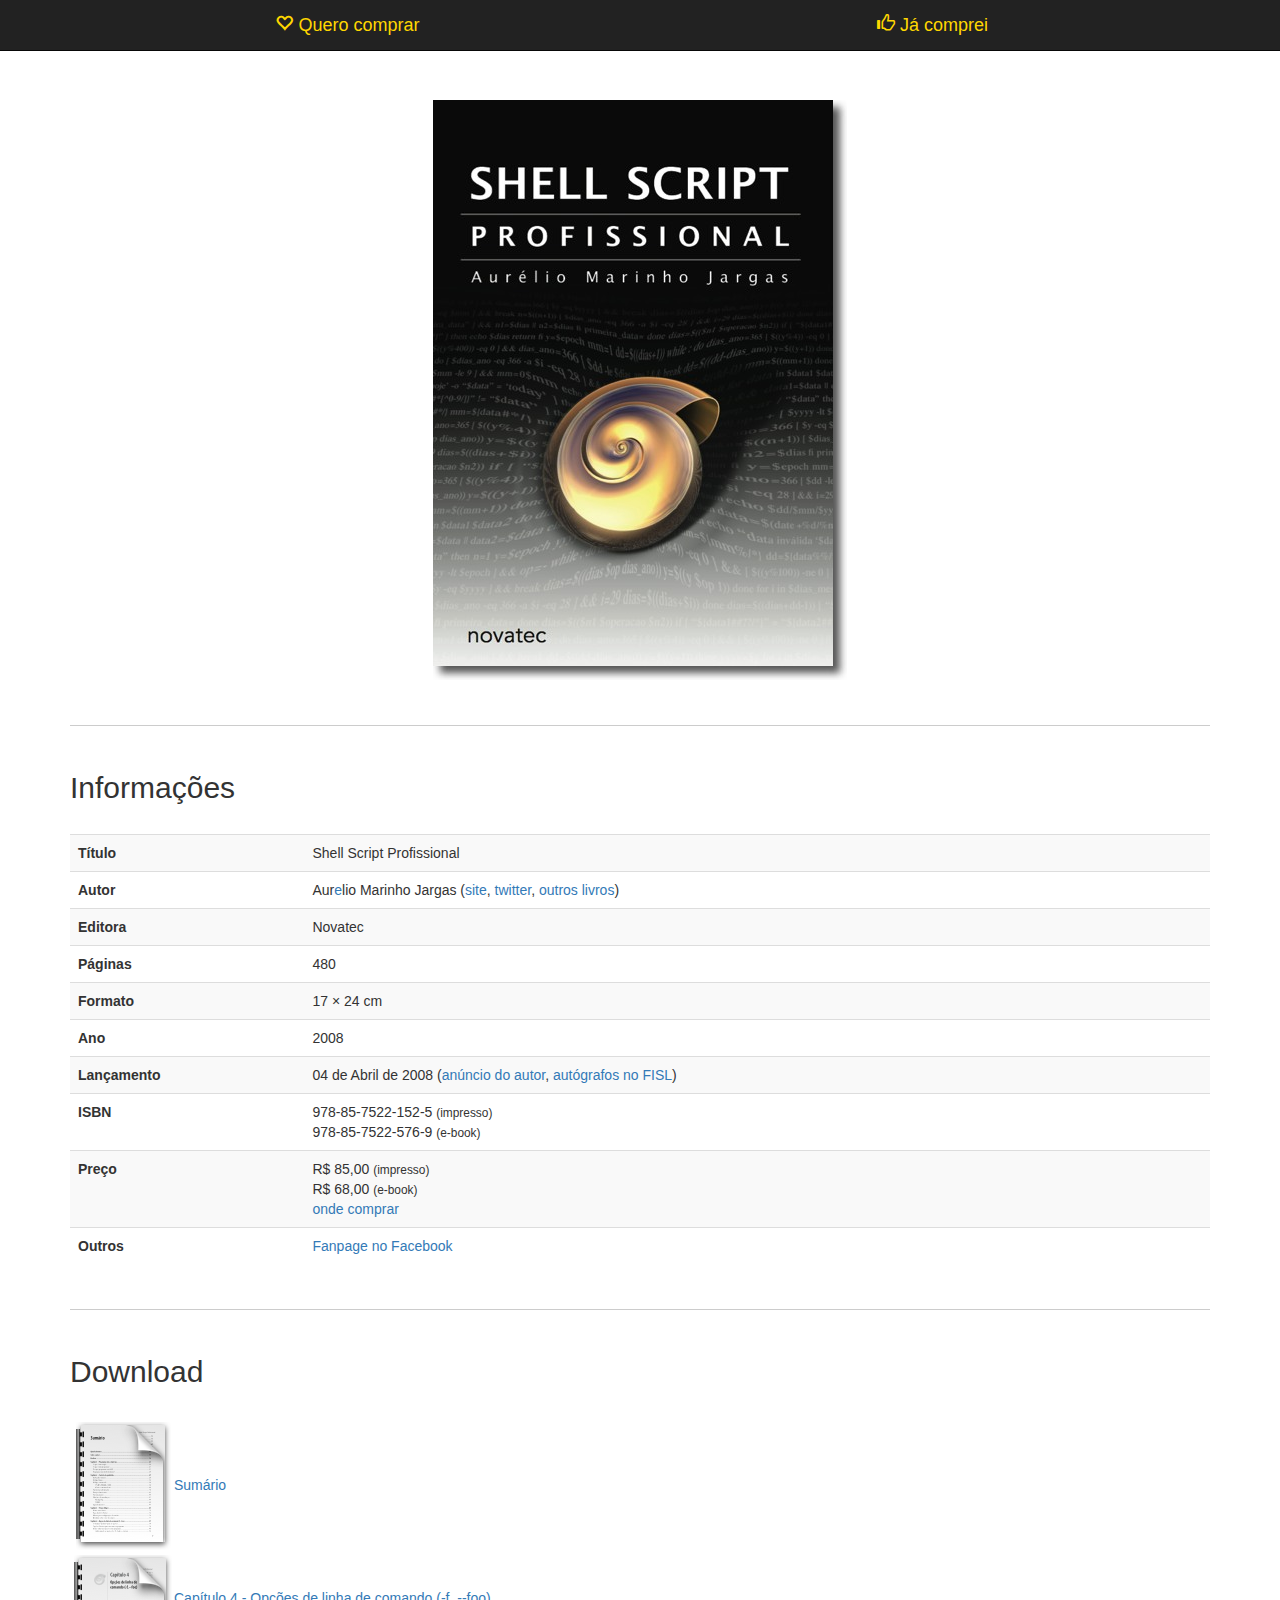
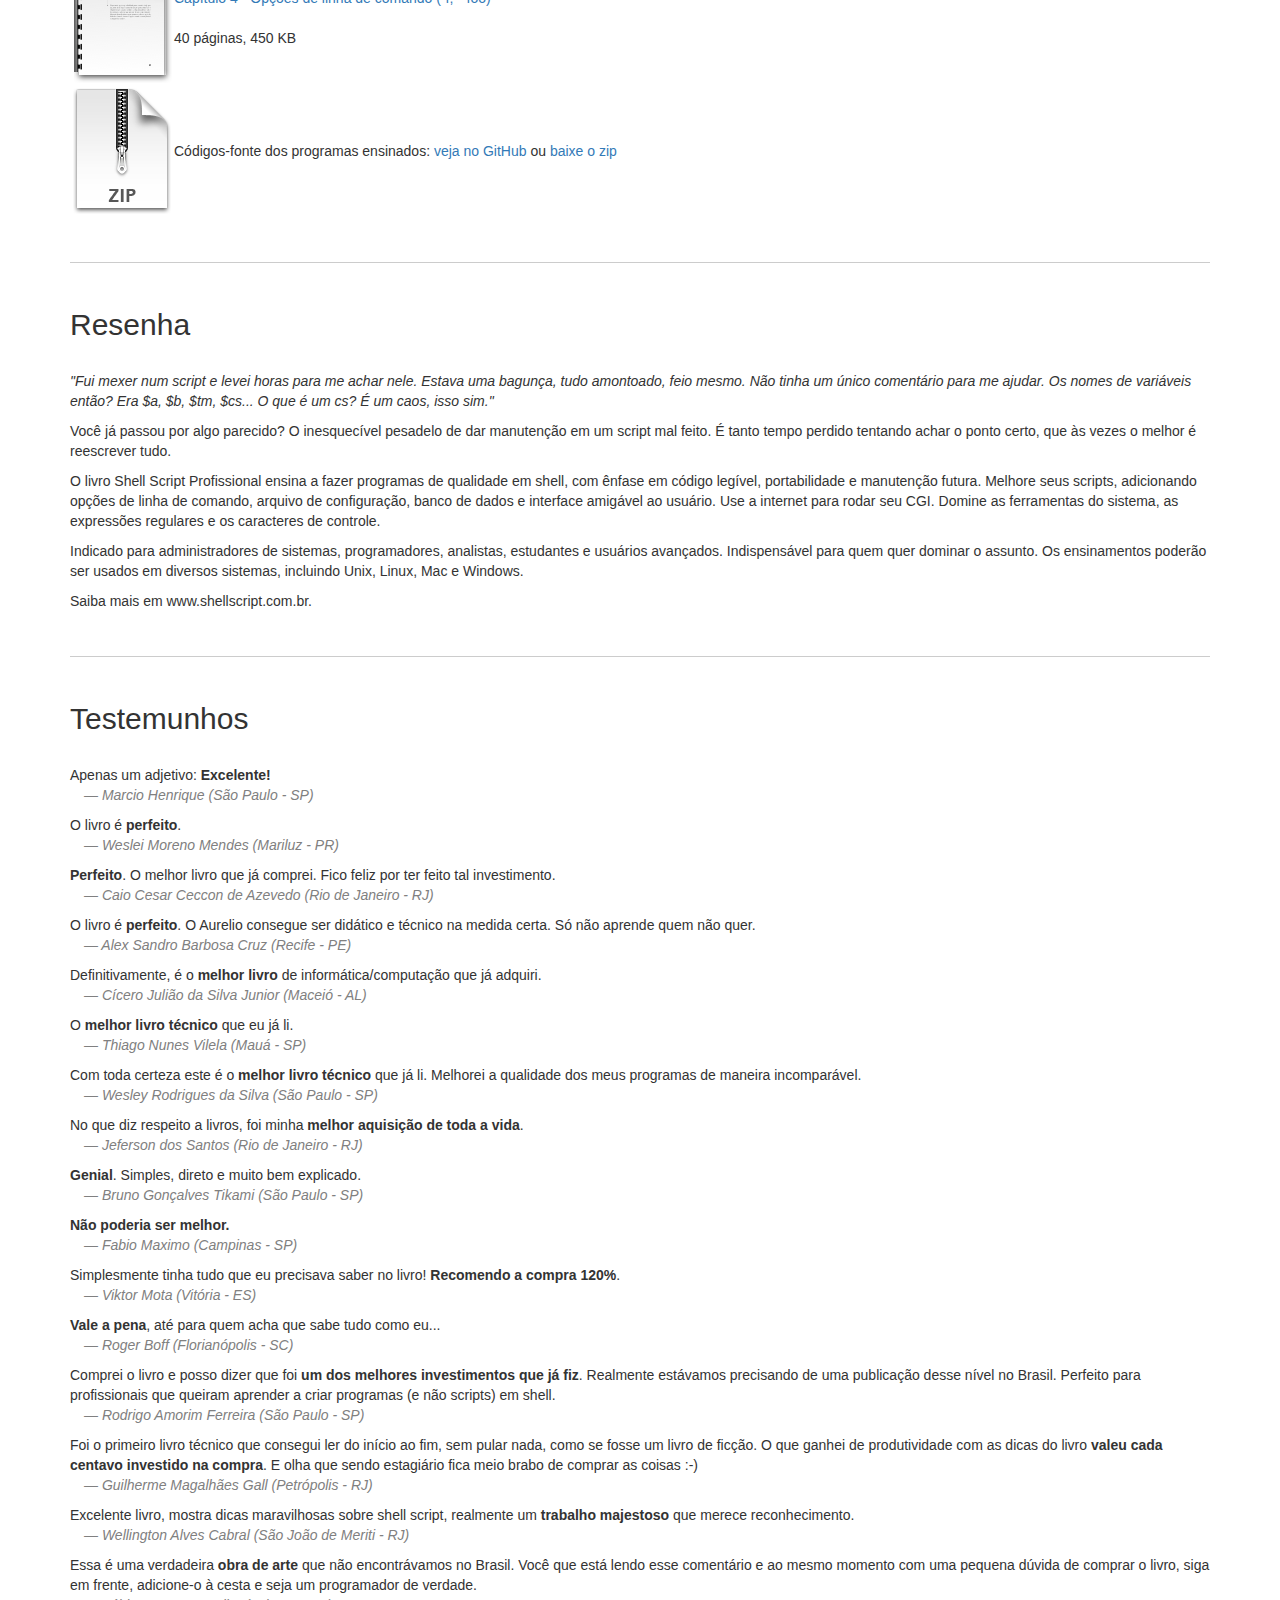
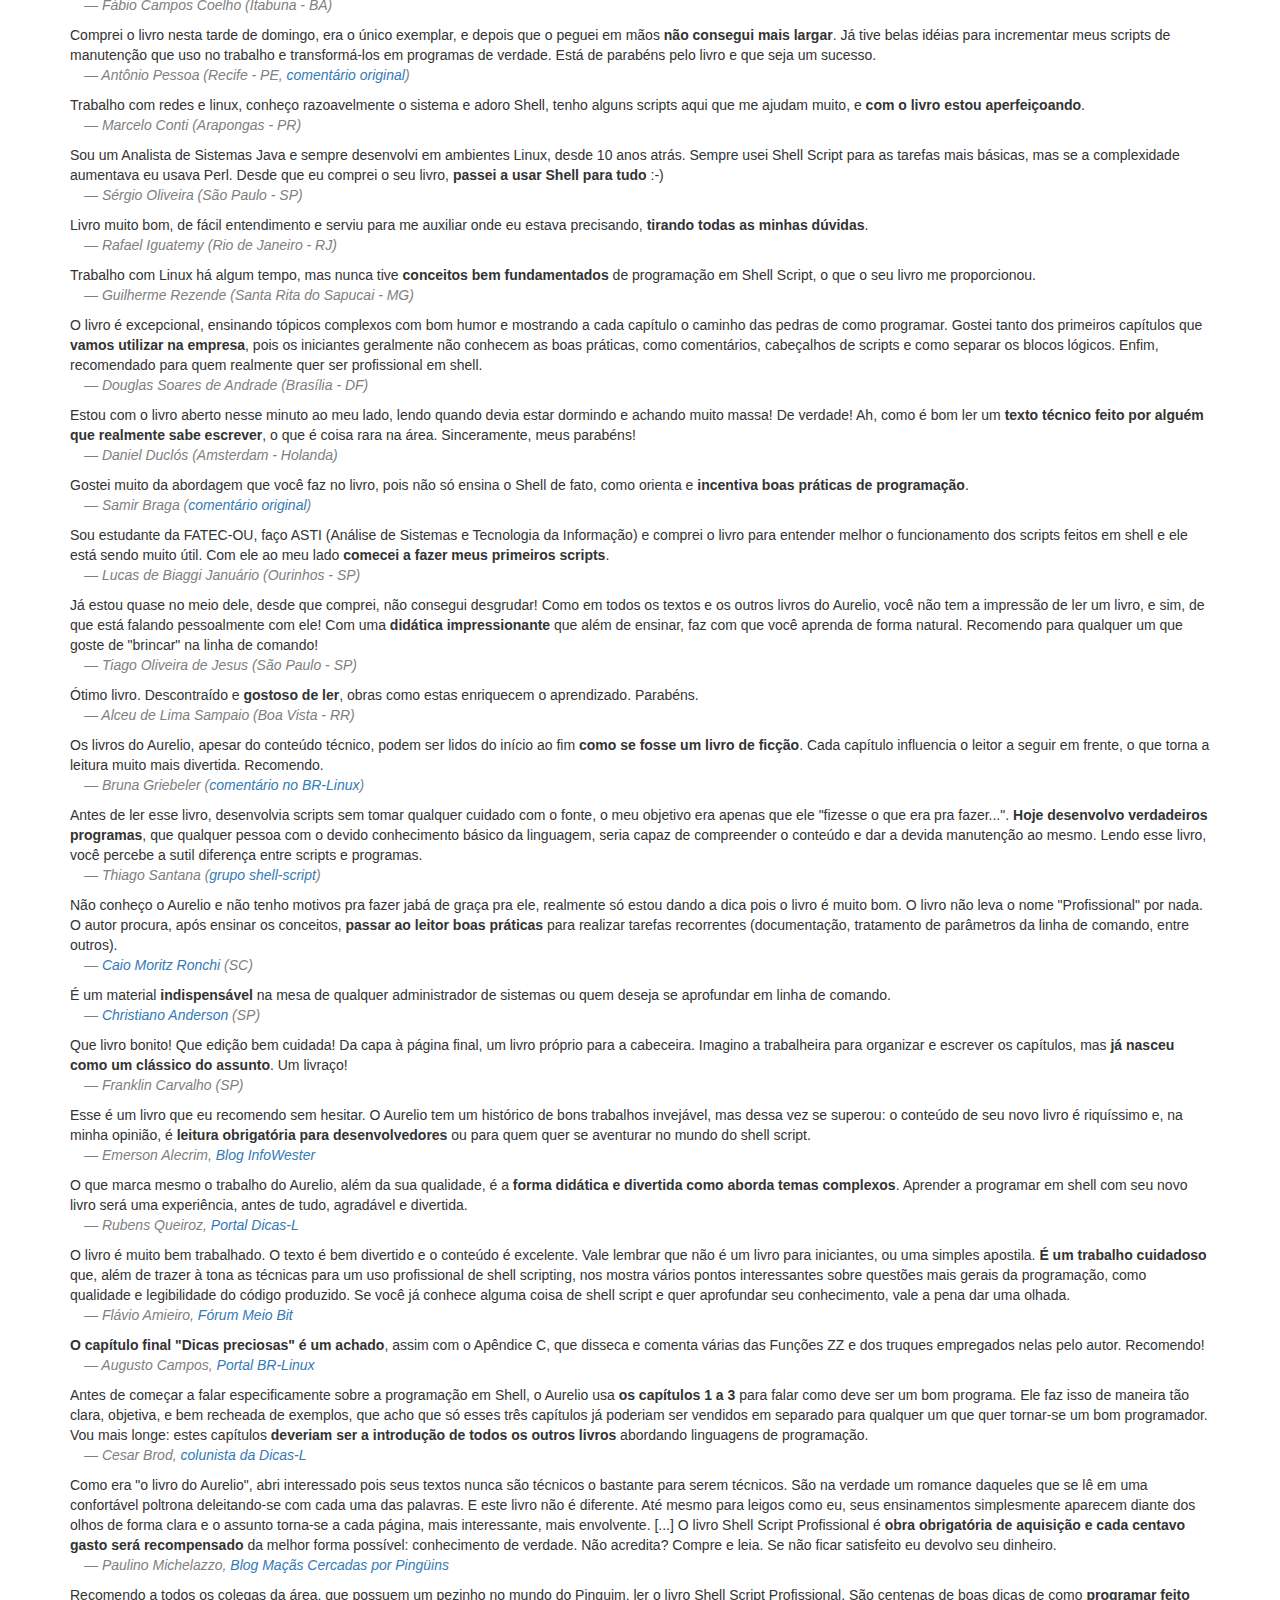
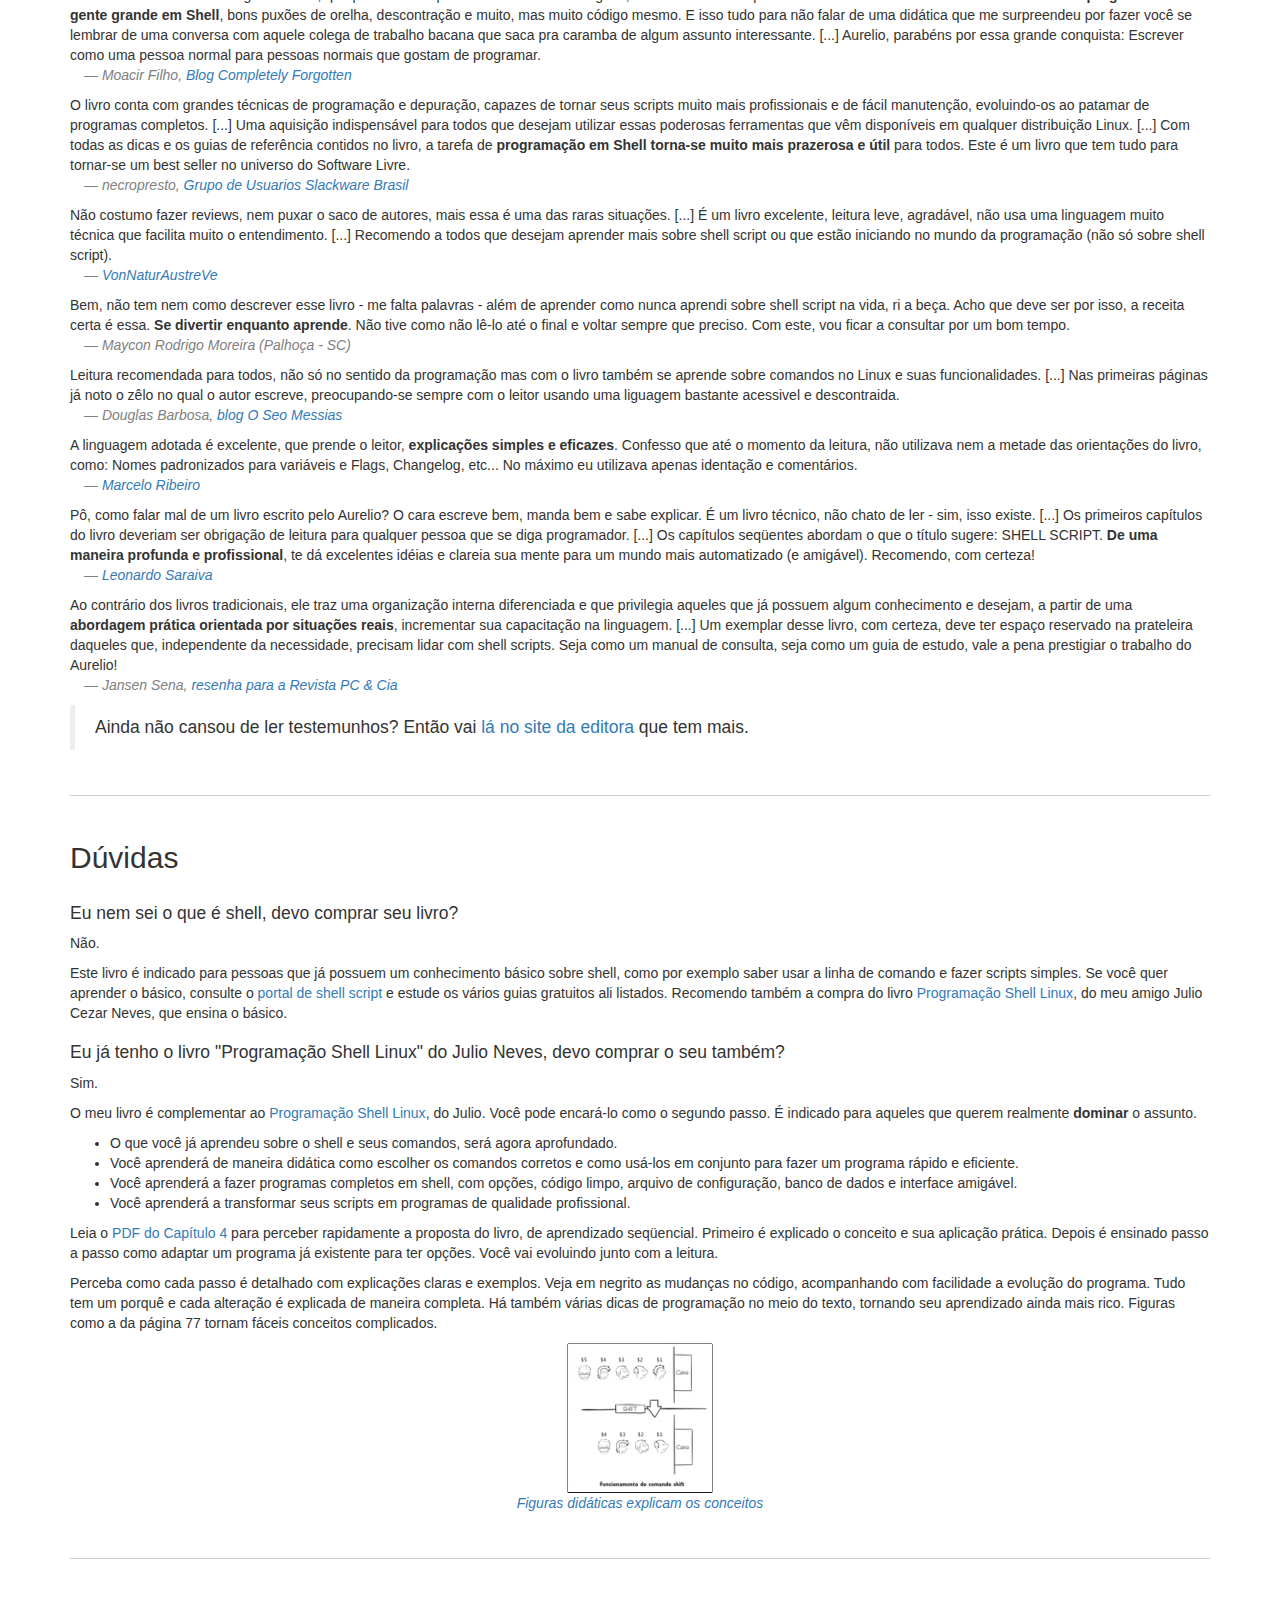
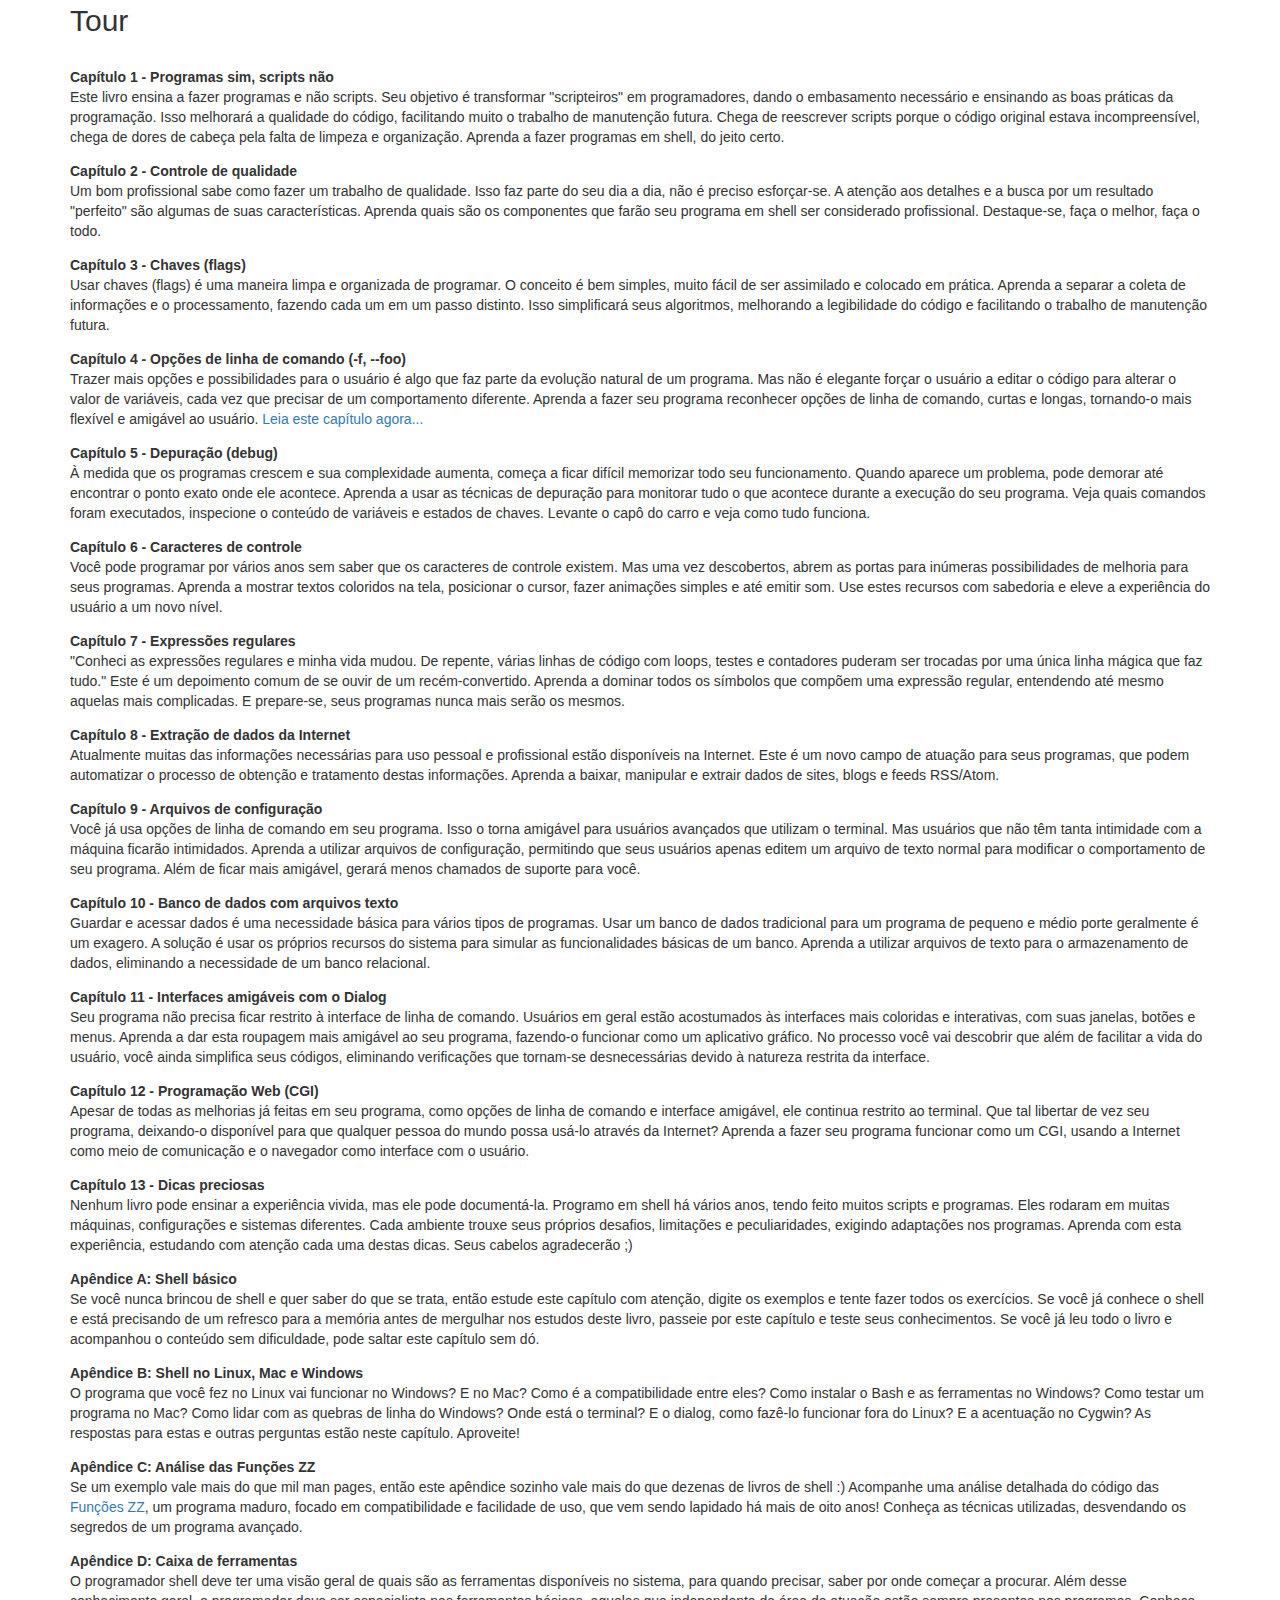
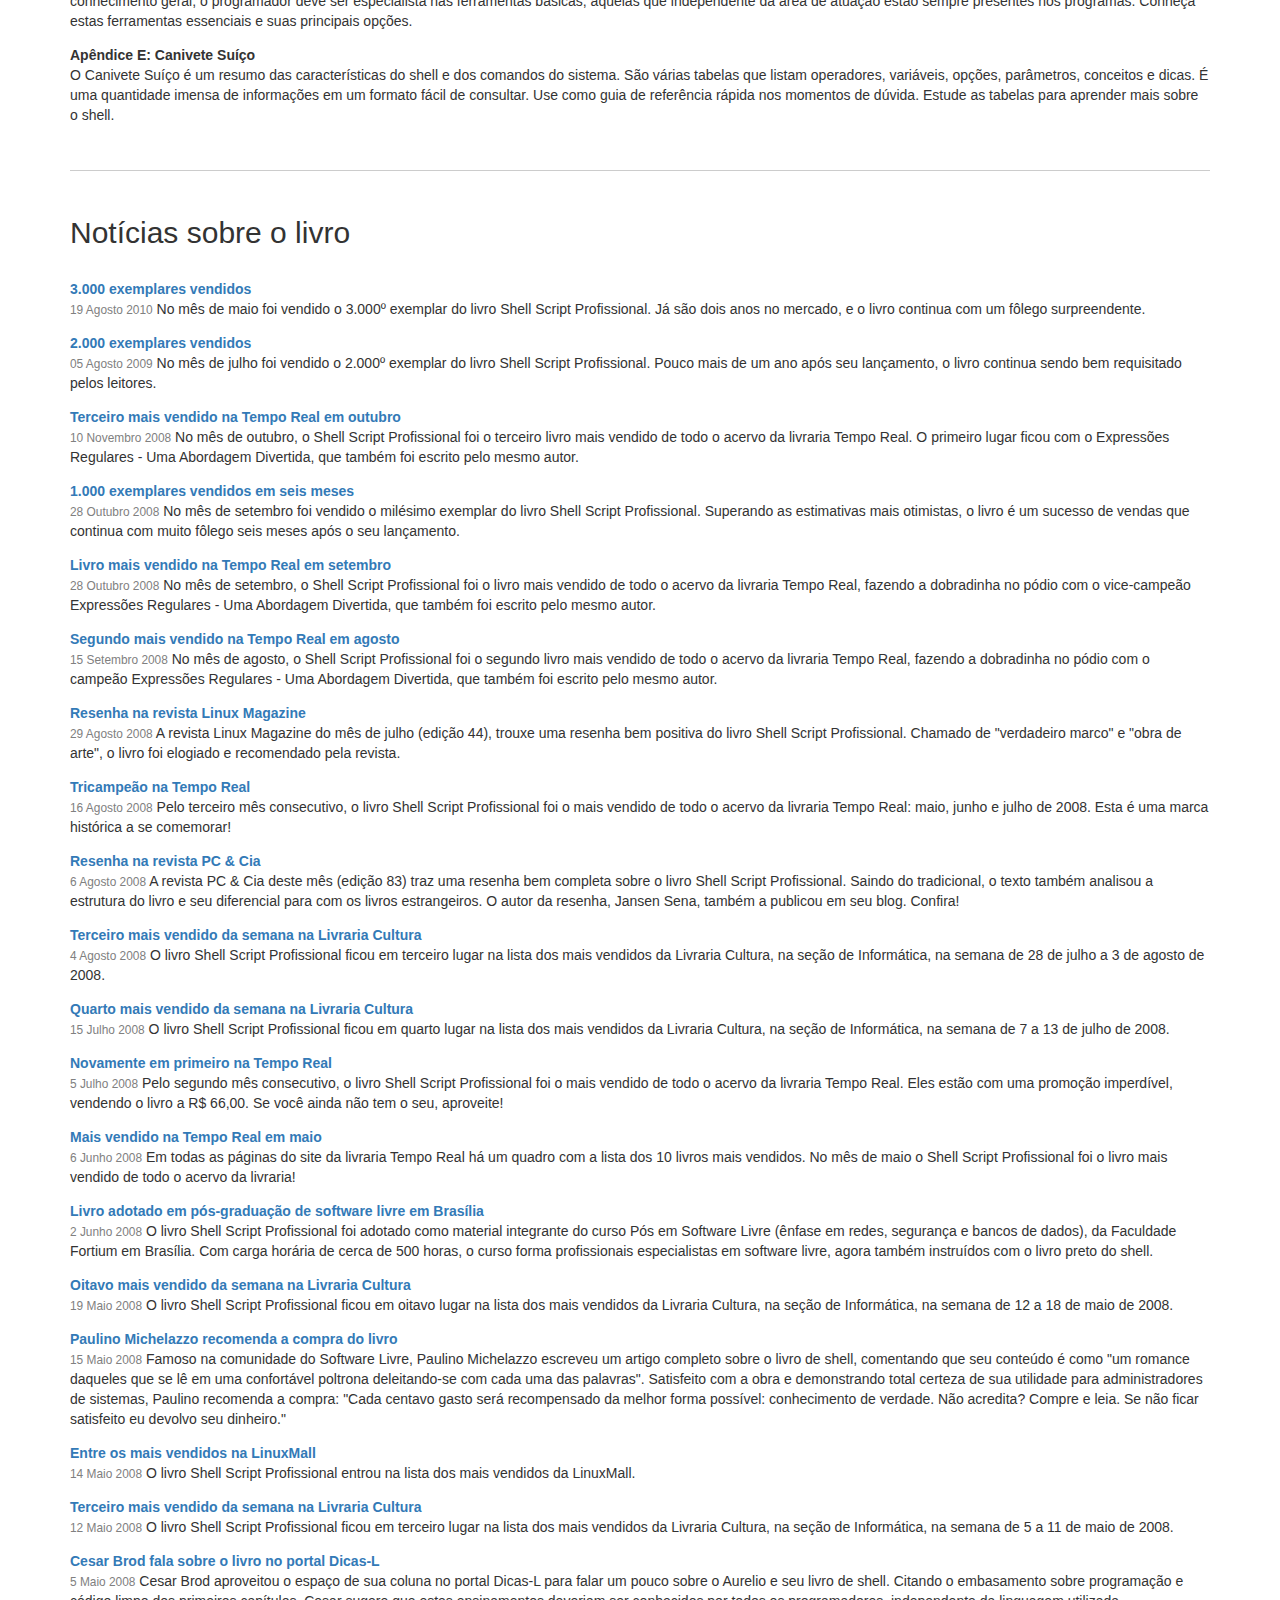
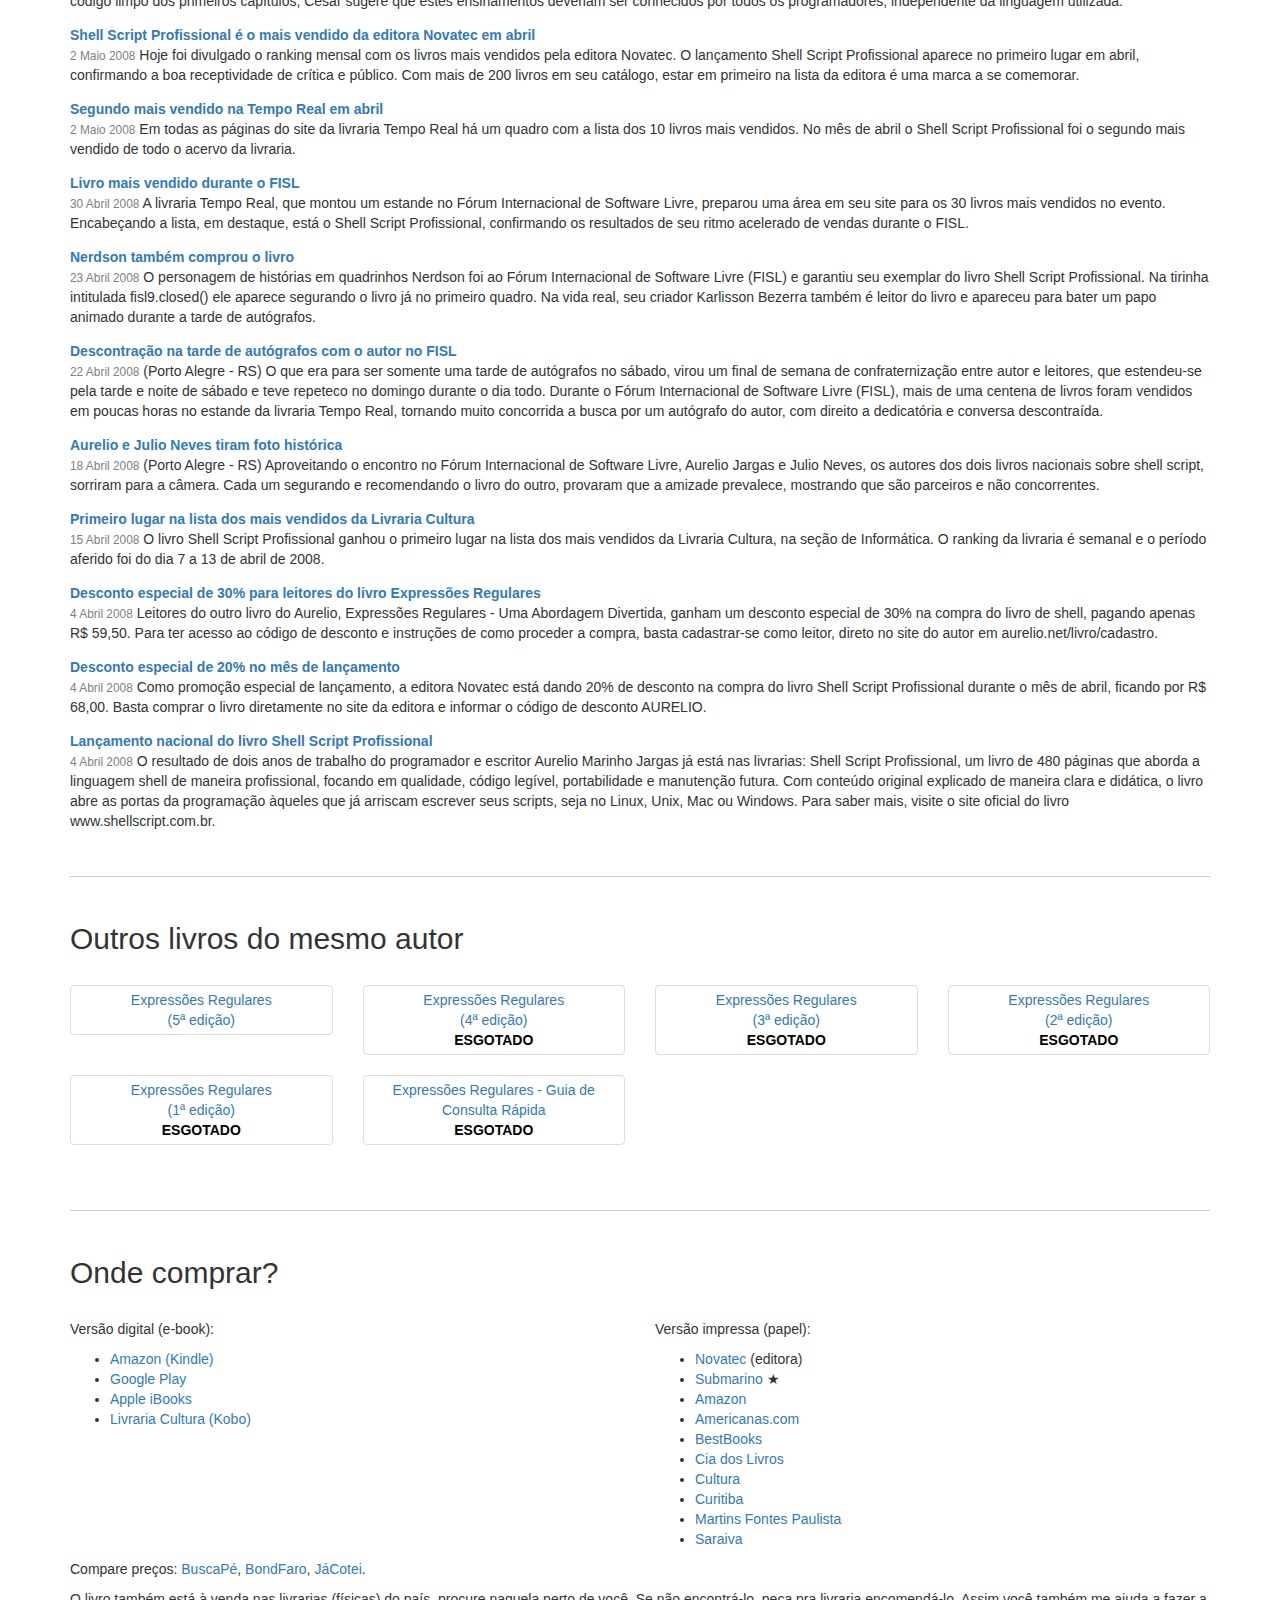
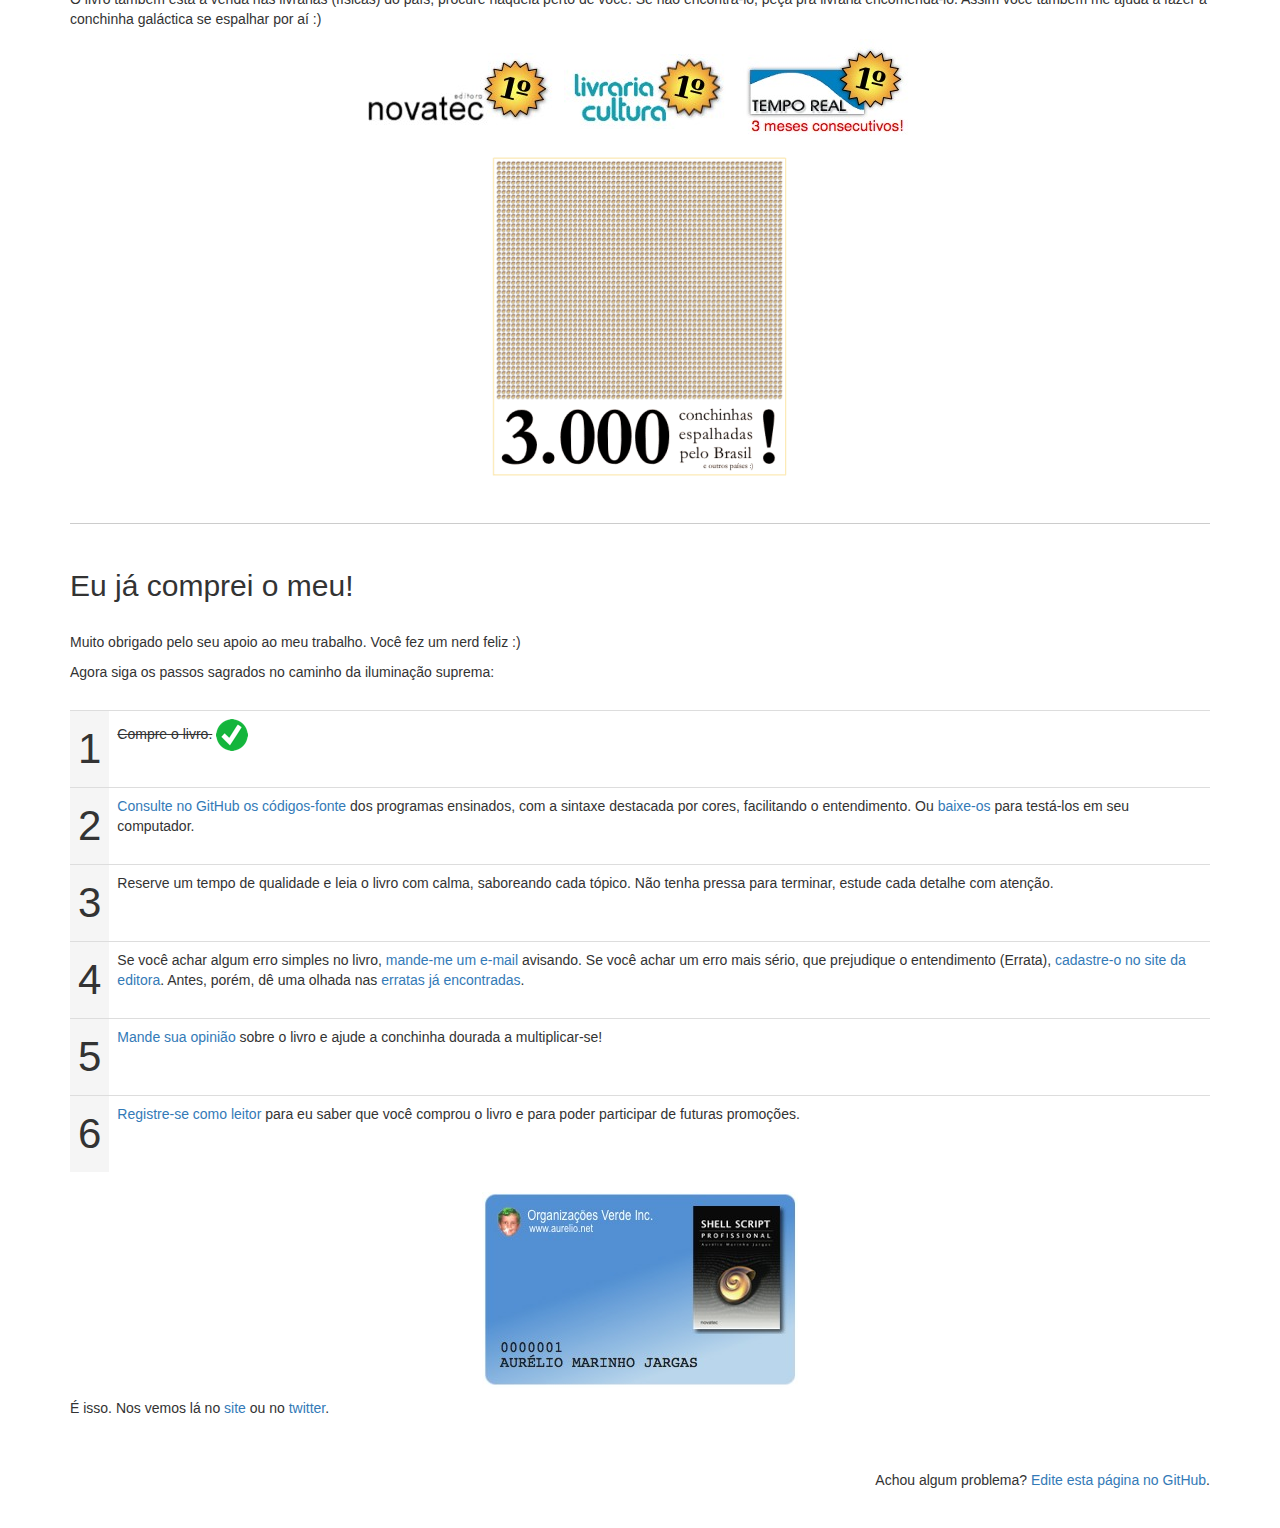
==== index.html @ d2c996d8 "Update links to Novatec PDFs" ====
<!DOCTYPE html>
<html lang="en">

<head>
    <meta charset="utf-8">
    <meta http-equiv="X-UA-Compatible" content="IE=edge">
    <meta name="viewport" content="width=device-width, initial-scale=1">

    <title>Livro Shell Script Profissional, de Aurelio Marinho Jargas (site oficial)</title>

    <!-- Bootstrap -->
    <link rel="stylesheet" href="https://maxcdn.bootstrapcdn.com/bootstrap/3.3.7/css/bootstrap.min.css" integrity="sha384-BVYiiSIFeK1dGmJRAkycuHAHRg32OmUcww7on3RYdg4Va+PmSTsz/K68vbdEjh4u" crossorigin="anonymous">
    <link rel="stylesheet" href="https://maxcdn.bootstrapcdn.com/bootstrap/3.3.7/css/bootstrap-theme.min.css" integrity="sha384-rHyoN1iRsVXV4nD0JutlnGaslCJuC7uwjduW9SVrLvRYooPp2bWYgmgJQIXwl/Sp" crossorigin="anonymous">
    <!-- HTML5 shim and Respond.js for IE8 support of HTML5 elements and media queries -->
    <!--[if lt IE 9]>
        <script src="https://oss.maxcdn.com/html5shiv/3.7.3/html5shiv.min.js"></script>
        <script src="https://oss.maxcdn.com/respond/1.4.2/respond.min.js"></script>
    <![endif]-->

    <link rel="icon" type="image/png" href="favicon.png">
    <meta name="author" content="Aurelio Jargas www.aurelio.net">
    <link rel="image_src" type="image/png" href="https://aurelio.net/img/icon/128/livroshell.png">

    <meta name="keywords" content="livro, shell, script, profissional, bash, aurelio, verde, marinho, jargas, novatec, linux, unix, mac, cygwin, windows">
    <meta name="description" content="Escrito por Aurelio Marinho Jargas (aurelio.net), o livro Shell Script Profissional ensina a fazer programas de qualidade em shell, com ênfase em código legível, portabilidade e manutenção futura.">

    <style>
        body {
            padding-top: 100px;
        }
        .navbar-fixed-top a {
            line-height: 50px;
            padding: 15px 0;
            font-size: 18px;
            color: gold;
        }
        h2 {
            margin-top: 1.5em;
            padding-top: 1.5em;
            border-top: 1px solid #ccc;
            margin-bottom: 1em;
        }
        h3 {
            font-size: 125%;
        }
        dt {
            margin-top: 1em;
        }
        table {
            margin-top: 2em;
            margin-bottom: 2em;
        }
        .huge {
            font-size: 300%;
        }
        .testimonial-author {
            padding-left: 1em;
            color: gray;
        }
        .news small {
            color: gray;
        }
        .books-grid {
            margin-top: 2em;
        }
        .thumbnail {
            text-align: center;
        }
        .thumbnail b {
            color: black;
        }
        footer {
            margin: 3em 0 2em 0;
        }
    </style>

    <!-- Google Analytics -->
    <script>
      (function(i,s,o,g,r,a,m){i['GoogleAnalyticsObject']=r;i[r]=i[r]||function(){
      (i[r].q=i[r].q||[]).push(arguments)},i[r].l=1*new Date();a=s.createElement(o),
      m=s.getElementsByTagName(o)[0];a.async=1;a.src=g;m.parentNode.insertBefore(a,m)
      })(window,document,'script','https://www.google-analytics.com/analytics.js','ga');
      ga('create', 'UA-280222-7', 'auto');
      ga('send', 'pageview');
    </script>
</head>

<body>

    <nav class="navbar navbar-inverse navbar-fixed-top">
        <div class="container">
            <div class="row">
                <div class="col-xs-6 text-center">
                    <a href="#comprar">
                        <span class="glyphicon glyphicon-heart-empty" aria-hidden="true"></span> Quero comprar
                    </a>
                </div>
                <div class="col-xs-6 text-center">
                    <a href="#comprei">
                        <span class="glyphicon glyphicon-thumbs-up" aria-hidden="true"></span> Já comprei
                    </a>
                </div>
            </div>
        </div>
    </nav>

    <div class="container">

        <h1 class="hide">
            Shell Script Profissional, por
            <a href="https://aurelio.net">Aurelio Marinho Jargas</a>
        </h1>

        <img class="img-responsive center-block" src="img/capa.jpg" alt="">

        <h2 id="info">Informações</h2>

        <table class="table table-striped">
            <tr>
                <td><b>Título</b></td>
                <td>Shell Script Profissional</td>
            </tr>
            <tr>
                <td><b>Autor</b></td>
                <td>
                    Aur<a href="https://aurelio.net/blog/2011/05/26/aos-33-descobri-que-meu-nome-nao-tem-acento/">e</a>lio Marinho Jargas (<a href="https://aurelio.net">site</a>,
                    <a href="https://twitter.com/oreio">twitter</a>,
                    <a href="https://aurelio.net/livro/">outros livros</a>)
                </td>
            </tr>
            <tr>
                <td><b>Editora</b></td>
                <td>Novatec</td>
            </tr>
            <tr>
                <td><b>Páginas</b></td>
                <td>480</td>
            </tr>
            <tr>
                <td><b>Formato</b></td>
                <td>17 × 24 cm</td>
            </tr>
            <tr>
                <td><b>Ano</b></td>
                <td>2008</td>
            </tr>
            <tr>
                <td><b>Lançamento</b></td>
                <td>
                    04 de Abril de 2008 (<a href="https://aurelio.net/blog/2008/04/04/parto-prematuro">anúncio do autor</a>,
                    <a href="https://aurelio.net/blog/2008/04/22/a-mog-foi-no-fisl/">autógrafos no FISL</a>)
                </td>
            </tr>
            <tr>
                <td><b>ISBN</b></td>
                <td>
                    978-85-7522-152-5 <small>(impresso)</small><br>
                    978-85-7522-576-9 <small>(e-book)</small>
                </td>
            </tr>
            <tr>
                <td><b>Preço</b></td>
                <td>
                    R$ 85,00 <small>(impresso)</small><br>
                    R$ 68,00 <small>(e-book)</small><br>
                    <a href="#comprar">onde comprar</a>
                </td>
            </tr>
            <tr>
                <td><b>Outros</b></td>
                <td>
                    <a href="https://www.facebook.com/ShellScriptProfissional">Fanpage no Facebook</a>
                </td>
            </tr>
            <!--
                Peso: 765 gramas (650 tava antes)
                Comprimento, Largura, altura: 24, 17, 2.5
                Encadernação/Acabamento: brochura
                Edição: 1a
                Idioma: Português
                ISBN-13: 9788575221525
                Formato: Médio
            -->
        </table>

        <h2 id="download">Download</h2>

        <table>
            <tr>
                <td>
                    <a href="https://s3.novatec.com.br/sumarios/sumario-9788575221525.pdf">
                        <img src="img/amostra-sumario.png" alt="">
                    </a>
                </td>
                <td>
                    <a href="https://s3.novatec.com.br/sumarios/sumario-9788575221525.pdf">Sumário</a>
                </td>
            </tr>
            <tr>
                <td>
                    <a href="https://s3.novatec.com.br/capitulos/capitulo-9788575221525.pdf">
                        <img src="img/amostra-cap4.png" alt="">
                    </a>
                </td>
                <td>
                    <a href="https://s3.novatec.com.br/capitulos/capitulo-9788575221525.pdf">Capítulo 4 - Opções de linha de comando (-f, --foo)</a>
                    <br>
                    <br>40 páginas, 450 KB
                </td>
            </tr>
            <tr>
                <td>
                    <img src="img/pacotao.png" alt="">
                </td>
                <td>
                    Códigos-fonte dos programas ensinados:
                    <a href="https://github.com/aureliojargas/livro-shell">veja no GitHub</a> ou
                    <a href="https://github.com/aureliojargas/livro-shell/archive/master.zip">baixe o zip</a>
                </td>
            </tr>
        </table>

        <h2 id="resenha">Resenha</h2>

        <p>
            <i>"Fui mexer num script e levei horas para me achar nele. Estava uma bagunça, tudo amontoado, feio mesmo. Não tinha um único comentário para me ajudar. Os nomes de variáveis então? Era $a, $b, $tm, $cs... O que é um cs? É um caos, isso sim."</i>
        </p>
        <p>
            Você já passou por algo parecido? O inesquecível pesadelo de dar manutenção em um script mal feito. É tanto tempo perdido tentando achar o ponto certo, que às vezes o melhor é reescrever tudo.
        </p>
        <p>
            O livro Shell Script Profissional ensina a fazer programas de qualidade em shell, com ênfase em código legível, portabilidade e manutenção futura. Melhore seus scripts, adicionando opções de linha de comando, arquivo de configuração, banco de dados e interface amigável ao usuário. Use a internet para rodar seu CGI. Domine as ferramentas do sistema, as expressões regulares e os caracteres de controle.
        </p>
        <p>
            Indicado para administradores de sistemas, programadores, analistas, estudantes e usuários avançados. Indispensável para quem quer dominar o assunto. Os ensinamentos poderão ser usados em diversos sistemas, incluindo Unix, Linux, Mac e Windows.
        </p>
        <p>
            Saiba mais em www.shellscript.com.br.
        </p>

        <h2 id="testemunhos">Testemunhos</h2>

        <p>
            Apenas um adjetivo:
            <b>Excelente!</b>
            <br><i class="testimonial-author">— Marcio Henrique (São Paulo - SP)</i>
        </p>
        <p>
            O livro é
            <b>perfeito</b>.
            <br><i class="testimonial-author">— Weslei Moreno Mendes (Mariluz - PR)</i>
        </p>
        <p>
            <b>Perfeito</b>. O melhor livro que já comprei. Fico feliz por ter feito tal investimento.
            <br><i class="testimonial-author">— Caio Cesar Ceccon de Azevedo (Rio de Janeiro - RJ)</i>

            <!-- Original: Perfeito. O melhor livro que já comprei. Fico feliz por ter feito tal investimento. -->
        </p>
        <p>
            O livro é
            <b>perfeito</b>. O Aurelio consegue ser didático e técnico na medida certa. Só não aprende quem não quer.
            <br><i class="testimonial-author">— Alex Sandro Barbosa Cruz (Recife - PE)</i>

            <!-- Original: O livro é perfeito. O Aurelio consegue ser didático e técnico na medida certa. Com o Shell Script profissional, só não aprende quem não quer. -->
        </p>
        <p>
            Definitivamente, é o
            <b>melhor livro</b> de informática/computação que já adquiri.
            <br><i class="testimonial-author">— Cícero Julião da Silva Junior (Maceió - AL)</i>

            <!-- Original: Definitivamente, é o melhor livre de informática/computação que já adquiri. Parabéns!!!! -->
        </p>
        <p>
            O
            <b>melhor livro técnico</b> que eu já li.
            <br><i class="testimonial-author">— Thiago Nunes Vilela (Mauá - SP)</i>

            <!-- Original: O melhor livro técnico que eu já li. Indispensável na sua prateleira, ou melhor, na sua cabeceira, na sua mesa, na sua mochila. -->
        </p>
        <p>
            Com toda certeza este é o
            <b>melhor livro técnico</b> que já li. Melhorei a qualidade dos meus programas de maneira incomparável.
            <br><i class="testimonial-author">— Wesley Rodrigues da Silva (São Paulo - SP)</i>

            <!-- Original: Com toda certeza este é o melhor livro técnico que já li, e um dos melhores entre todos os assuntos. A didática do Aurelio é incrível, melhorei a qualidade dos meus programas de maneira incomparável. Meus parabéns por essa bela obra. -->
        </p>
        <p>
            No que diz respeito a livros, foi minha
            <b>melhor aquisição de toda a vida</b>.
            <br><i class="testimonial-author">— Jeferson dos Santos (Rio de Janeiro - RJ)</i>

            <!-- Original: Não gostei.... ficou faltando desvendar os mistérios da física quântica e dos buracos negros.... Mas no que diz respeito a Shell Script está perfeito (mas gostaria de abordagem sobre como controlar bancos de dados "de verdade" via shell). Posso dizer que no que diz respeito a livros, foi minha melhor aquisição de toda a vida. Você deveria fazer um livro sobre iptables, porque com sua didática fica impossível não aprender.... Abraços. -->
        </p>
        <p>
            <b>Genial</b>. Simples, direto e muito bem explicado.
            <br><i class="testimonial-author">— Bruno Gonçalves Tikami (São Paulo - SP)</i>
        </p>
        <p>
            <b>Não poderia ser melhor.</b>
            <br><i class="testimonial-author">— Fabio Maximo (Campinas - SP)</i>
        </p>
        <p>
            Simplesmente tinha tudo que eu precisava saber no livro!
            <b>Recomendo a compra 120%</b>.
            <br><i class="testimonial-author">— Viktor Mota (Vitória - ES)</i>
        </p>
        <p>
            <b>Vale a pena</b>, até para quem acha que sabe tudo como eu...
            <br><i class="testimonial-author">— Roger Boff (Florianópolis - SC)</i>
        </p>
        <p>
            Comprei o livro e posso dizer que foi
            <b>um dos melhores investimentos que já fiz</b>. Realmente estávamos precisando de uma publicação desse nível no Brasil. Perfeito para profissionais que queiram aprender a criar programas (e não scripts) em shell.
            <br><i class="testimonial-author">— Rodrigo Amorim Ferreira (São Paulo - SP)</i>

            <!-- Comentário recebido via e-mail -->
            <!-- Original no site da Novatec: Perfeito para profissionais que queiram aprender a criar programas (e não scripts) em shell. Também é perfeito para corrigir os erros mais comuns de programação que o leitor venha a ter em sua bagagem de aprendizado. Quanto mais cedo você aprender a fazer da maneira certa, mais cedo você se tornará um bom profissional na área. -->
        </p>
        <p>
            Foi o primeiro livro técnico que consegui ler do início ao fim, sem pular nada, como se fosse um livro de ficção. O que ganhei de produtividade com as dicas do livro
            <b>valeu cada centavo investido na compra</b>. E olha que sendo estagiário fica meio brabo de comprar as coisas :-)
            <br><i class="testimonial-author">— Guilherme Magalhães Gall (Petrópolis - RJ)</i>

            <!-- Comentário recebido via e-mail -->
        </p>
        <p>
            Excelente livro, mostra dicas maravilhosas sobre shell script, realmente um
            <b>trabalho majestoso</b> que merece reconhecimento.
            <br><i class="testimonial-author">— Wellington Alves Cabral (São João de Meriti - RJ)</i>
        </p>
        <p>
            Essa é uma verdadeira
            <b>obra de arte</b> que não encontrávamos no Brasil. Você que está lendo esse comentário e ao mesmo momento com uma pequena dúvida de comprar o livro, siga em frente, adicione-o à cesta e seja um programador de verdade.
            <br><i class="testimonial-author">— Fábio Campos Coelho (Itabuna - BA)</i>

            <!-- Original: Essa é uma verdadeira obra de arte onde não encontrávamos no Brasil. Já sabia da profissionalidade do Aurelio, pois sou leitor do seu site. Bom, pra você que está lendo esse comentário e ao mesmo momento com uma pequena dúvida de comprar o livro, siga em frente, adicione-o a cesta e seja um programador de verdade. Bom, esse é o meu recado. Parabéns pela obra. Que Deus continue iluminando suas idéias, pois este é o primeiro de muitos. -->
        </p>
        <p>
            Comprei o livro nesta tarde de domingo, era o único exemplar, e depois que o peguei em mãos
            <b>não consegui mais largar</b>. Já tive belas idéias para incrementar meus scripts de manutenção que uso no trabalho e transformá-los em programas de verdade. Está de parabéns pelo livro e que seja um sucesso.
            <br><i class="testimonial-author">— Antônio Pessoa (Recife - PE, <a href="https://aurelio.net/blog/2008/04/04/parto-prematuro/#comment-1078046189">comentário original</a>)</i>

            <!-- Comentário original em meu blog: Comprei o livro nesta tarde de domingo. Domingo sempre é chato, então resolvi fazer algo produtivo. Liguei para a livraria e fiz a r reserva, era o único exemplar, e depois que o peguei em mãos não consegui mais largar. Já tive belas idéias para incrementar meus scripts de manutenção que uso no trabalho e transforma-los em programas de verdade. Esta de parabéns pelo livro e que seja um sucesso. P.S.: Em breve vou comprar o de ER e completo minha coleção :) (e que ela cresça mais ainda). -->

            <!--
            Resenha publicada em http://tetrixbr.blogspot.com/2008/04/indicao-de-livros.html (hoje offline):

            Mas vamos ao que interessa: estou aqui unicamente para indicar um, ou dois, ótimos livros para quem quer se aventurar em shell script e expressões regulares. Os dois são do mesmo autor: o Aurelio Marinho Jargas, o Verde. Comprei os dois e posso afirmar que vale e muito a pena. Para quem faz seus scripts em shell e quer se aprofundar no assunto ou até saber por onde começar a trilhar esta longa caminhada de profissionalização (neologismo?) em shell script pode procurar pelo Shell Script Profissional e quem quer incrementar seus conhecimentos em regex (Expressões Regulares) se aventure pelo Expressões Regulares, Uma abordagem divertida.

            Os dois são escritos em uma linguagem clara e objetiva, mas sem deixar de lado a diversão. São textos divertidos e fáceis de compreender, pois não usam de jargões técnicos e procuram exemplificar cada passo com demonstrações didáticas do conteúdo. Mas não pense que eles são superficiais ao tratar do assunto, nem que são feitos para crianças lerem, você vai precisar prestar muita atenção e praticar bastante como o próprio autor recomenda.
            -->
        </p>
        <p>
            Trabalho com redes e linux, conheço razoavelmente o sistema e adoro Shell, tenho alguns scripts aqui que me ajudam muito, e
            <b>com o livro estou aperfeiçoando</b>.
            <br><i class="testimonial-author">— Marcelo Conti (Arapongas - PR)</i>
        </p>
        <p>
            Sou um Analista de Sistemas Java e sempre desenvolvi em ambientes Linux, desde 10 anos atrás. Sempre usei Shell Script para as tarefas mais básicas, mas se a complexidade aumentava eu usava Perl. Desde que eu comprei o seu livro,
            <b>passei a usar Shell para tudo</b> :-)
            <br><i class="testimonial-author">— Sérgio Oliveira (São Paulo - SP)</i>
        </p>
        <p>
            Livro muito bom, de fácil entendimento e serviu para me auxiliar onde eu estava precisando,
            <b>tirando todas as minhas dúvidas</b>.
            <br><i class="testimonial-author">— Rafael Iguatemy (Rio de Janeiro - RJ)</i>
        </p>
        <p>
            Trabalho com Linux há algum tempo, mas nunca tive
            <b>conceitos bem fundamentados</b> de programação em Shell Script, o que o seu livro me proporcionou.
            <br><i class="testimonial-author">— Guilherme Rezende (Santa Rita do Sapucai - MG)</i>
        </p>
        <p>
            O livro é excepcional, ensinando tópicos complexos com bom humor e mostrando a cada capítulo o caminho das pedras de como programar. Gostei tanto dos primeiros capítulos que
            <b>vamos utilizar na empresa</b>, pois os iniciantes geralmente não conhecem as boas práticas, como comentários, cabeçalhos de scripts e como separar os blocos lógicos. Enfim, recomendado para quem realmente quer ser profissional em shell.
            <br><i class="testimonial-author">— Douglas Soares de Andrade (Brasília - DF)</i>

            <!-- Original: O livro é excepcional, ensinando tópicos complexos com bom humor e mostrando a cada capítulo o caminho das pedras de como programar. Gostei tanto dos primeiros capítulos que vamos utilizar na empresa, pois os iniciantes geralmente não conhecem as boas práticas, como comentários, cabeçalhos de scripts e como separar os blocos lógicos. Enfim, recomendado para quem realmente quer ser profissional em shell =) -->
        </p>
        <p>
            Estou com o livro aberto nesse minuto ao meu lado, lendo quando devia estar dormindo e achando muito massa! De verdade! Ah, como é bom ler um
            <b>texto técnico feito por alguém que realmente sabe escrever</b>, o que é coisa rara na área. Sinceramente, meus parabéns!
            <br><i class="testimonial-author">— Daniel Duclós (Amsterdam - Holanda)</i>

            <!-- Comentário recebido via e-mail em 2008-04-14 -->
        </p>
        <p>
            Gostei muito da abordagem que você faz no livro, pois não só ensina o Shell de fato, como orienta e
            <b>incentiva boas práticas de programação</b>.
            <br><i class="testimonial-author">— Samir Braga (<a href="https://aurelio.net/blog/2008/04/15/mais-vendido-na-livraria-cultura/#comment-1078048617">comentário original</a>)</i>
        </p>
        <p>
            Sou estudante da FATEC-OU, faço ASTI (Análise de Sistemas e Tecnologia da Informação) e comprei o livro para entender melhor o funcionamento dos scripts feitos em shell e ele está sendo muito útil. Com ele ao meu lado
            <b>comecei a fazer meus primeiros scripts</b>.
            <br><i class="testimonial-author">— Lucas de Biaggi Januário (Ourinhos - SP)</i>
        </p>
        <p>
            Já estou quase no meio dele, desde que comprei, não consegui desgrudar! Como em todos os textos e os outros livros do Aurelio, você não tem a impressão de ler um livro, e sim, de que está falando pessoalmente com ele! Com uma
            <b>didática impressionante</b> que além de ensinar, faz com que você aprenda de forma natural. Recomendo para qualquer um que goste de "brincar" na linha de comando!
            <br><i class="testimonial-author">— Tiago Oliveira de Jesus (São Paulo - SP)</i>

            <!-- Original: Como em todos os textos e os outros livros do Aurelio, você não tem a impressão de ler um livro, e sim, de que está falando pessoalmente com ele! Com uma ditática impressionante que além de ensinar, faz com que você aprenda de forma natural. Recomendo para qualquer um que goste de "brincar" na linha de comando! -->
            <!-- O outro trecho veio por e-mail -->
        </p>
        <p>
            Ótimo livro. Descontraído e
            <b>gostoso de ler</b>, obras como estas enriquecem o aprendizado. Parabéns.
            <br><i class="testimonial-author">— Alceu de Lima Sampaio (Boa Vista - RR)</i>
        </p>
        <p>
            Os livros do Aurelio, apesar do conteúdo técnico, podem ser lidos do início ao fim
            <b>como se fosse um livro de ficção</b>. Cada capítulo influencia o leitor a seguir em frente, o que torna a leitura muito mais divertida. Recomendo.
            <br><i class="testimonial-author">— Bruna Griebeler (<a href="http://br-linux.org/wparchive/2008/shell-script-profissional-por-aurelio-marinho-jargas.php#comment-6063">comentário no BR-Linux</a>)</i>
        </p>
        <p>
            Antes de ler esse livro, desenvolvia scripts sem tomar qualquer cuidado com o fonte, o meu objetivo era apenas que ele "fizesse o que era pra fazer...".
            <b>Hoje desenvolvo verdadeiros programas</b>, que qualquer pessoa com o devido conhecimento básico da linguagem, seria capaz de compreender o conteúdo e dar a devida manutenção ao mesmo. Lendo esse livro, você percebe a sutil diferença entre scripts e programas.
            <br><i class="testimonial-author">— Thiago Santana (<a href="http://br.groups.yahoo.com/group/shell-script/message/27014">grupo shell-script</a>)</i>

            <!-- Original: Antes de ler esse livro, desenvolvia scripts sem tomar qualquer cuidado com o fonte, o meu objetivo era apenas que ele "fizesse o que era pra fazer...". Hoje desenvolvo verdadeiros programas, que qualquer pessoa com o devido conhecimento básico da linguagem, seria capaz de compreender o conteúdo e dar a devida manutenção ao mesmo. Lendo esse livro, você percebe a sutil diferença entre scripts e programas feitos com linguagem Shell Script. -->
        </p>
        <p>
            Não conheço o Aurelio e não tenho motivos pra fazer jabá de graça pra ele, realmente só estou dando a dica pois o livro é muito bom. O livro não leva o nome "Profissional" por nada. O autor procura, após ensinar os conceitos,
            <b>passar ao leitor boas práticas</b> para realizar tarefas recorrentes (documentação, tratamento de parâmetros da linha de comando, entre outros).
            <br><i class="testimonial-author">— <a href="http://www.caiomoritz.com/2009/01/22/shell-script-profissional/">Caio Moritz Ronchi</a> (SC)</i>
        </p>
        <p>
            É um material
            <b>indispensável</b> na mesa de qualquer administrador de sistemas ou quem deseja se aprofundar em linha de comando.
            <br><i class="testimonial-author">— <a href="http://christiano.me/shell-script-profissional-livro/">Christiano Anderson</a> (SP)</i>
        </p>
        <p>
            Que livro bonito! Que edição bem cuidada! Da capa à página final, um livro próprio para a cabeceira. Imagino a trabalheira para organizar e escrever os capítulos, mas
            <b>já nasceu como um clássico do assunto</b>. Um livraço!
            <br><i class="testimonial-author">— Franklin Carvalho (SP)</i>

            <!-- Comentário recebido via e-mail em 2008-04-09 -->
        </p>
        <p>
            Esse é um livro que eu recomendo sem hesitar. O Aurelio tem um histórico de bons trabalhos invejável, mas dessa vez se superou: o conteúdo de seu novo livro é riquíssimo e, na minha opinião, é
            <b>leitura obrigatória para desenvolvedores</b> ou para quem quer se aventurar no mundo do shell script.
            <br><i class="testimonial-author">— Emerson Alecrim, <a href="http://www.infowester.com/blog/?p=646">Blog InfoWester</a></i>
        </p>
        <p>
            O que marca mesmo o trabalho do Aurelio, além da sua qualidade, é a
            <b>forma didática e divertida como aborda temas complexos</b>. Aprender a programar em shell com seu novo livro será uma experiência, antes de tudo, agradável e divertida.
            <br><i class="testimonial-author">— Rubens Queiroz, <a href="http://www.dicas-l.com.br/">Portal Dicas-L</a></i>
        </p>
        <p>
            O livro é muito bem trabalhado. O texto é bem divertido e o conteúdo é excelente. Vale lembrar que não é um livro para iniciantes, ou uma simples apostila.
            <b>É um trabalho cuidadoso</b> que, além de trazer à tona as técnicas para um uso profissional de shell scripting, nos mostra vários pontos interessantes sobre questões mais gerais da programação, como qualidade e legibilidade do código produzido. Se você já conhece alguma coisa de shell script e quer aprofundar seu conhecimento, vale a pena dar uma olhada.
            <br><i class="testimonial-author">— Flávio Amieiro, <a href="http://www.meiobit.com/forum/topic/livro-shell-script-profissional-de-aurelio-marinho-jargas">Fórum Meio Bit</a></i>
        </p>
        <p>
            <b>O capítulo final "Dicas preciosas" é um achado</b>, assim com o Apêndice C, que disseca e comenta várias das Funções ZZ e dos truques empregados nelas pelo autor. Recomendo!
            <br><i class="testimonial-author">— Augusto Campos, <a href="http://br-linux.org/2008/shell-script-profissional-por-aurelio-marinho-jargas">Portal BR-Linux</a></i>
        </p>
        <p>
            Antes de começar a falar especificamente sobre a programação em Shell, o Aurelio usa
            <b>os capítulos 1 a 3</b> para falar como deve ser um bom programa. Ele faz isso de maneira tão clara, objetiva, e bem recheada de exemplos, que acho que só esses três capítulos já poderiam ser vendidos em separado para qualquer um que quer tornar-se um bom programador. Vou mais longe: estes capítulos
            <b>deveriam ser a introdução de todos os outros livros</b> abordando linguagens de programação.
            <br><i class="testimonial-author">— Cesar Brod, <a href="http://www.dicas-l.com.br/brod/brod_20080505.php">colunista da Dicas-L</a></i>
        </p>
        <p>
            Como era "o livro do Aurelio", abri interessado pois seus textos nunca são técnicos o bastante para serem técnicos. São na verdade um romance daqueles que se lê em uma confortável poltrona deleitando-se com cada uma das palavras. E este livro não é diferente. Até mesmo para leigos como eu, seus ensinamentos simplesmente aparecem diante dos olhos de forma clara e o assunto torna-se a cada página, mais interessante, mais envolvente. [...] O livro Shell Script Profissional é
            <b>obra obrigatória de aquisição e cada centavo gasto será recompensado</b> da melhor forma possível: conhecimento de verdade. Não acredita? Compre e leia. Se não ficar satisfeito eu devolvo seu dinheiro.
            <br><i class="testimonial-author">— Paulino Michelazzo, <a href="http://www.michelazzo.com.br/node/416">Blog Maçãs Cercadas por Pingüins</a></i>
        </p>
        <p>
            Recomendo a todos os colegas da área, que possuem um pezinho no mundo do Pinguim, ler o livro Shell Script Profissional. São centenas de boas dicas de como
            <b>programar feito gente grande em Shell</b>, bons puxões de orelha, descontração e muito, mas muito código mesmo. E isso tudo para não falar de uma didática que me surpreendeu por fazer você se lembrar de uma conversa com aquele colega de trabalho bacana que saca pra caramba de algum assunto interessante. [...] Aurelio, parabéns por essa grande conquista: Escrever como uma pessoa normal para pessoas normais que gostam de programar.
            <br><i class="testimonial-author">— Moacir Filho, <a href="http://completelyforgotten.wordpress.com/2008/06/19/jaba/">Blog Completely Forgotten</a></i>
        </p>
        <p>
            O livro conta com grandes técnicas de programação e depuração, capazes de tornar seus scripts muito mais profissionais e de fácil manutenção, evoluindo-os ao patamar de programas completos. [...] Uma aquisição indispensável para todos que desejam utilizar essas poderosas ferramentas que vêm disponíveis em qualquer distribuição Linux. [...] Com todas as dicas e os guias de referência contidos no livro, a tarefa de
            <b>programação em Shell torna-se muito mais prazerosa e útil</b> para todos. Este é um livro que tem tudo para tornar-se um best seller no universo do Software Livre.
            <br><i class="testimonial-author">— necropresto, <a href="http://www.slackwarebrasil.org/2008/06/06/deixe-de-ser-um-scripteiro-e-transforme-se-em-um-verdadeiro-programador-em-shell/">Grupo de Usuarios Slackware Brasil</a></i>
        </p>
        <p>
            Não costumo fazer reviews, nem puxar o saco de autores, mais essa é uma das raras situações. [...] É um livro excelente, leitura leve, agradável, não usa uma linguagem muito técnica que facilita muito o entendimento. [...] Recomendo a todos que desejam aprender mais sobre shell script ou que estão iniciando no mundo da programação (não só sobre shell script).
            <br><i class="testimonial-author">— <a href="http://0fx66.com/blog/programacao/shellscript-profissional/">VonNaturAustreVe</a></i>
        </p>
        <p>
            Bem, não tem nem como descrever esse livro - me falta palavras - além de aprender como nunca aprendi sobre shell script na vida, ri a beça. Acho que deve ser por isso, a receita certa é essa.
            <b>Se divertir enquanto aprende</b>. Não tive como não lê-lo até o final e voltar sempre que preciso. Com este, vou ficar a consultar por um bom tempo.
            <br><i class="testimonial-author">— Maycon Rodrigo Moreira (Palhoça - SC)</i>
        </p>
        <p>
            Leitura recomendada para todos, não só no sentido da programação mas com o livro também se aprende sobre comandos no Linux e suas funcionalidades. [...] Nas primeiras páginas já noto o zêlo no qual o autor escreve, preocupando-se sempre com o leitor usando uma liguagem bastante acessivel e descontraida.
            <br><i class="testimonial-author">— Douglas Barbosa, <a href="http://oseomessias.wordpress.com/2009/01/12/dica-de-leitura-livro-shell-script-profissional/">blog O Seo Messias</a></i>
        </p>
        <p>
            A linguagem adotada é excelente, que prende o leitor,
            <b>explicações simples e eficazes</b>. Confesso que até o momento da leitura, não utilizava nem a metade das orientações do livro, como: Nomes padronizados para variáveis e Flags, Changelog, etc... No máximo eu utilizava apenas identação e comentários.
            <br><i class="testimonial-author">— <a href="http://marcelorl.wordpress.com/2008/09/15/shell-script/">Marcelo Ribeiro</a></i>
        </p>
        <p>
            Pô, como falar mal de um livro escrito pelo Aurelio? O cara escreve bem, manda bem e sabe explicar. É um livro técnico, não chato de ler - sim, isso existe. [...] Os primeiros capítulos do livro deveriam ser obrigação de leitura para qualquer pessoa que se diga programador. [...] Os capítulos seqüentes abordam o que o título sugere: SHELL SCRIPT.
            <b>De uma maneira profunda e profissional</b>, te dá excelentes idéias e clareia sua mente para um mundo mais automatizado (e amigável). Recomendo, com certeza!
            <br><i class="testimonial-author">— <a href="http://maneh.org/2008/07/shell-script-profissional/">Leonardo Saraiva</a></i>
        </p>
        <p>
            Ao contrário dos livros tradicionais, ele traz uma organização interna diferenciada e que privilegia aqueles que já possuem algum conhecimento e desejam, a partir de uma
            <b>abordagem prática orientada por situações reais</b>, incrementar sua capacitação na linguagem. [...] Um exemplar desse livro, com certeza, deve ter espaço reservado na prateleira daqueles que, independente da necessidade, precisam lidar com shell scripts. Seja como um manual de consulta, seja como um guia de estudo, vale a pena prestigiar o trabalho do Aurelio!
            <br><i class="testimonial-author">— Jansen Sena, <a href="http://www.jsena.info/2008/08/05/do-you-know-shell-script-nao-se-preocupe-agora-e-facil-divertido-e-em-bom-portugues/">resenha para a Revista PC &amp; Cia</a></i>
        </p>

        <blockquote>
            Ainda não cansou de ler testemunhos? Então vai
            <a href="http://www.novatec.com.br/comentarios.php?isbn=9788575221525">lá no site da editora</a> que tem mais.
        </blockquote>

        <h2 id="duvidas">Dúvidas</h2>

        <h3>Eu nem sei o que é shell, devo comprar seu livro?</h3>

        <p>
            Não.
        </p>
        <p>
            Este livro é indicado para pessoas que já possuem um conhecimento básico sobre shell, como por exemplo saber usar a linha de comando e fazer scripts simples. Se você quer aprender o básico, consulte o
            <a href="https://aurelio.net/shell/">portal de shell script</a> e estude os vários guias gratuitos ali listados. Recomendo também a compra do livro
            <a href="http://www.submarino.com.br/produto/113876789/livro-programacao-shell-linux?franq=AFL-03-10261">Programação Shell Linux</a>, do meu amigo Julio Cezar Neves, que ensina o básico.
        </p>

        <h3>Eu já tenho o livro "Programação Shell Linux" do Julio Neves, devo comprar o seu também?</h3>

        <p>
            Sim.
        </p>
        <p>
            O meu livro é complementar ao
            <a href="http://www.submarino.com.br/produto/113876789/livro-programacao-shell-linux?franq=AFL-03-10261">Programação Shell Linux</a>, do Julio. Você pode encará-lo como o segundo passo. É indicado para aqueles que querem realmente
            <b>dominar</b> o assunto.
        </p>

        <ul>
            <li>O que você já aprendeu sobre o shell e seus comandos, será agora aprofundado.</li>
            <li>Você aprenderá de maneira didática como escolher os comandos corretos e como usá-los em conjunto para fazer um programa rápido e eficiente.</li>
            <li>Você aprenderá a fazer programas completos em shell, com opções, código limpo, arquivo de configuração, banco de dados e interface amigável.</li>
            <li>Você aprenderá a transformar seus scripts em programas de qualidade profissional.</li>
        </ul>

        <p>
            Leia o
            <a href="https://s3.novatec.com.br/capitulos/capitulo-9788575221525.pdf">PDF do Capítulo 4</a> para perceber rapidamente a proposta do livro, de aprendizado seqüencial. Primeiro é explicado o conceito e sua aplicação prática. Depois é ensinado passo a passo como adaptar um programa já existente para ter opções. Você vai evoluindo junto com a leitura.
        </p>
        <p>
            Perceba como cada passo é detalhado com explicações claras e exemplos. Veja em negrito as mudanças no código, acompanhando com facilidade a evolução do programa. Tudo tem um porquê e cada alteração é explicada de maneira completa. Há também várias dicas de programação no meio do texto, tornando seu aprendizado ainda mais rico. Figuras como a da página 77 tornam fáceis conceitos complicados.
        </p>

        <p class="text-center">
            <a href="img/shift.jpg">
                <img class="img-responsive center-block" src="img/shift-mini.jpg" alt="">
                <i>Figuras didáticas explicam os conceitos</i>
            </a>
        </p>

        <!--
        <h3>Eu já tenho sua apostila de Shell Avançado, devo comprar o livro também?</h3>

        <p>
            Sim.
        </p>
        <p>
            A
            <a href="https://aurelio.net/shell/apostila/">apostila</a> foi o pontapé inicial do livro, mas após dois anos trabalhando para melhorar seu conteúdo e colocar assuntos novos, as 114 páginas iniciais tornaram-se 480. Você verá similaridades no sumário, mas o conteúdo foi reescrito.
        </p>
        <p>
            A apostila foi feita para um curso que ministrei, então seu texto é resumido, pois a explicação completa eu ensinava durante o curso. Por isso há alguns trechos onde parece faltar algo. No livro todas as explicações são completas, vindo desde o conceito até a sua implementação com código em shell.
        </p>
        <p>
            Por exemplo, na apostila o tópico
            <i>Fazendo Programas - -com - -opções</i> da página 29, explica de maneira resumida como adicionar opções de linha de comando ao seu programa. São apenas quatro páginas. Já no livro, o mesmo assunto é
            <a href="https://s3.novatec.com.br/capitulos/capitulo-9788575221525.pdf">um capítulo de 40 páginas</a>. Leia os dois textos e você perceberá como a diferença é enorme. Não tem como comparar, o livro está em outro nível.
        </p>
        <p>
            Também há muito conteúdo novo, que não fazia parte da apostila. Um destaque especial são os apêndices. Um deles é o conteúdo completo do
            <a href="https://aurelio.net/shell/canivete/">Canivete Suíço do Shell</a>, excelente fonte de consulta rápida para comandos e opções. Outro ensina como lidar com as particularidades do shell nos ambientes Linux, Mac e Windows. Mas a grande estrela é o
            <i>Apêndice C - Análise das Funções ZZ</i>, que em deliciosas 56 páginas disseca todos os segredos do
            <a href="https://github.com/funcoeszz/funcoeszz">complexo código</a> do software
            <a href="https://funcoeszz.net">Funções ZZ</a>.
        </p>
        -->

        <h2 id="tour">Tour</h2>

        <dl>
            <dt>Capítulo 1 - Programas sim, scripts não</dt>
            <dd>
                Este livro ensina a fazer programas e não scripts. Seu objetivo é transformar "scripteiros" em programadores, dando o embasamento necessário e ensinando as boas práticas da programação. Isso melhorará a qualidade do código, facilitando muito o trabalho de manutenção futura. Chega de reescrever scripts porque o código original estava incompreensível, chega de dores de cabeça pela falta de limpeza e organização. Aprenda a fazer programas em shell, do jeito certo.
            </dd>

            <dt>Capítulo 2 - Controle de qualidade</dt>
            <dd>
                Um bom profissional sabe como fazer um trabalho de qualidade. Isso faz parte do seu dia a dia, não é preciso esforçar-se. A atenção aos detalhes e a busca por um resultado "perfeito" são algumas de suas características. Aprenda quais são os componentes que farão seu programa em shell ser considerado profissional. Destaque-se, faça o melhor, faça o todo.
            </dd>

            <dt>Capítulo 3 - Chaves (flags)</dt>
            <dd>
                Usar chaves (flags) é uma maneira limpa e organizada de programar. O conceito é bem simples, muito fácil de ser assimilado e colocado em prática. Aprenda a separar a coleta de informações e o processamento, fazendo cada um em um passo distinto. Isso simplificará seus algoritmos, melhorando a legibilidade do código e facilitando o trabalho de manutenção futura.
            </dd>

            <dt>Capítulo 4 - Opções de linha de comando (-f, --foo)</dt>
            <dd>
                Trazer mais opções e possibilidades para o usuário é algo que faz parte da evolução natural de um programa. Mas não é elegante forçar o usuário a editar o código para alterar o valor de variáveis, cada vez que precisar de um comportamento diferente. Aprenda a fazer seu programa reconhecer opções de linha de comando, curtas e longas, tornando-o mais flexível e amigável ao usuário.
                <a href="https://s3.novatec.com.br/capitulos/capitulo-9788575221525.pdf">Leia este capítulo agora...</a>
            </dd>

            <dt>Capítulo 5 - Depuração (debug)</dt>
            <dd>
                À medida que os programas crescem e sua complexidade aumenta, começa a ficar difícil memorizar todo seu funcionamento. Quando aparece um problema, pode demorar até encontrar o ponto exato onde ele acontece. Aprenda a usar as técnicas de depuração para monitorar tudo o que acontece durante a execução do seu programa. Veja quais comandos foram executados, inspecione o conteúdo de variáveis e estados de chaves. Levante o capô do carro e veja como tudo funciona.
            </dd>

            <dt>Capítulo 6 - Caracteres de controle</dt>
            <dd>
                Você pode programar por vários anos sem saber que os caracteres de controle existem. Mas uma vez descobertos, abrem as portas para inúmeras possibilidades de melhoria para seus programas. Aprenda a mostrar textos coloridos na tela, posicionar o cursor, fazer animações simples e até emitir som. Use estes recursos com sabedoria e eleve a experiência do usuário a um novo nível.
            </dd>

            <dt>Capítulo 7 - Expressões regulares</dt>
            <dd>
                "Conheci as expressões regulares e minha vida mudou. De repente, várias linhas de código com loops, testes e contadores puderam ser trocadas por uma única linha mágica que faz tudo." Este é um depoimento comum de se ouvir de um recém-convertido. Aprenda a dominar todos os símbolos que compõem uma expressão regular, entendendo até mesmo aquelas mais complicadas. E prepare-se, seus programas nunca mais serão os mesmos.
            </dd>

            <dt>Capítulo 8 - Extração de dados da Internet</dt>
            <dd>
                Atualmente muitas das informações necessárias para uso pessoal e profissional estão disponíveis na Internet. Este é um novo campo de atuação para seus programas, que podem automatizar o processo de obtenção e tratamento destas informações. Aprenda a baixar, manipular e extrair dados de sites, blogs e feeds RSS/Atom.
            </dd>

            <dt>Capítulo 9 - Arquivos de configuração</dt>
            <dd>
                Você já usa opções de linha de comando em seu programa. Isso o torna amigável para usuários avançados que utilizam o terminal. Mas usuários que não têm tanta intimidade com a máquina ficarão intimidados. Aprenda a utilizar arquivos de configuração, permitindo que seus usuários apenas editem um arquivo de texto normal para modificar o comportamento de seu programa. Além de ficar mais amigável, gerará menos chamados de suporte para você.
            </dd>

            <dt>Capítulo 10 - Banco de dados com arquivos texto</dt>
            <dd>
                Guardar e acessar dados é uma necessidade básica para vários tipos de programas. Usar um banco de dados tradicional para um programa de pequeno e médio porte geralmente é um exagero. A solução é usar os próprios recursos do sistema para simular as funcionalidades básicas de um banco. Aprenda a utilizar arquivos de texto para o armazenamento de dados, eliminando a necessidade de um banco relacional.
            </dd>

            <dt>Capítulo 11 - Interfaces amigáveis com o Dialog</dt>
            <dd>
                Seu programa não precisa ficar restrito à interface de linha de comando. Usuários em geral estão acostumados às interfaces mais coloridas e interativas, com suas janelas, botões e menus. Aprenda a dar esta roupagem mais amigável ao seu programa, fazendo-o funcionar como um aplicativo gráfico. No processo você vai descobrir que além de facilitar a vida do usuário, você ainda simplifica seus códigos, eliminando verificações que tornam-se desnecessárias devido à natureza restrita da interface.
            </dd>

            <dt>Capítulo 12 - Programação Web (CGI)</dt>
            <dd>
                Apesar de todas as melhorias já feitas em seu programa, como opções de linha de comando e interface amigável, ele continua restrito ao terminal. Que tal libertar de vez seu programa, deixando-o disponível para que qualquer pessoa do mundo possa usá-lo através da Internet? Aprenda a fazer seu programa funcionar como um CGI, usando a Internet como meio de comunicação e o navegador como interface com o usuário.
            </dd>

            <dt>Capítulo 13 - Dicas preciosas</dt>
            <dd>
                Nenhum livro pode ensinar a experiência vivida, mas ele pode documentá-la. Programo em shell há vários anos, tendo feito muitos scripts e programas. Eles rodaram em muitas máquinas, configurações e sistemas diferentes. Cada ambiente trouxe seus próprios desafios, limitações e peculiaridades, exigindo adaptações nos programas. Aprenda com esta experiência, estudando com atenção cada uma destas dicas. Seus cabelos agradecerão ;)
            </dd>

            <dt>Apêndice A: Shell básico</dt>
            <dd>
                Se você nunca brincou de shell e quer saber do que se trata, então estude este capítulo com atenção, digite os exemplos e tente fazer todos os exercícios. Se você já conhece o shell e está precisando de um refresco para a memória antes de mergulhar nos estudos deste livro, passeie por este capítulo e teste seus conhecimentos. Se você já leu todo o livro e acompanhou o conteúdo sem dificuldade, pode saltar este capítulo sem dó.
            </dd>

            <dt>Apêndice B: Shell no Linux, Mac e Windows</dt>
            <dd>
                O programa que você fez no Linux vai funcionar no Windows? E no Mac? Como é a compatibilidade entre eles? Como instalar o Bash e as ferramentas no Windows? Como testar um programa no Mac? Como lidar com as quebras de linha do Windows? Onde está o terminal? E o dialog, como fazê-lo funcionar fora do Linux? E a acentuação no Cygwin? As respostas para estas e outras perguntas estão neste capítulo. Aproveite!
            </dd>

            <dt>Apêndice C: Análise das Funções ZZ</dt>
            <dd>
                Se um exemplo vale mais do que mil man pages, então este apêndice sozinho vale mais do que dezenas de livros de shell :) Acompanhe uma análise detalhada do código das
                <a href="https://funcoeszz.net">Funções ZZ</a>, um programa maduro, focado em compatibilidade e facilidade de uso, que vem sendo lapidado há mais de oito anos! Conheça as técnicas utilizadas, desvendando os segredos de um programa avançado.
            </dd>

            <dt>Apêndice D: Caixa de ferramentas</dt>
            <dd>
                O programador shell deve ter uma visão geral de quais são as ferramentas disponíveis no sistema, para quando precisar, saber por onde começar a procurar. Além desse conhecimento geral, o programador deve ser especialista nas ferramentas básicas, aquelas que independente da área de atuação estão sempre presentes nos programas. Conheça estas ferramentas essenciais e suas principais opções.
            </dd>

            <dt>Apêndice E: Canivete Suíço</dt>
            <dd>
                O Canivete Suíço é um resumo das características do shell e dos comandos do sistema. São várias tabelas que listam operadores, variáveis, opções, parâmetros, conceitos e dicas. É uma quantidade imensa de informações em um formato fácil de consultar. Use como guia de referência rápida nos momentos de dúvida. Estude as tabelas para aprender mais sobre o shell.
            </dd>
        </dl>

        <h2 id="noticias">Notícias sobre o livro</h2>

        <dl class="news">
            <dt><a href="https://aurelio.net/blog/2010/08/19/3000-conchinhas-vendidas/">3.000 exemplares vendidos</a></dt>
            <dd>
                <small>19 Agosto 2010</small> No mês de maio foi vendido o 3.000º exemplar do livro Shell Script Profissional. Já são dois anos no mercado, e o livro continua com um fôlego surpreendente.
            </dd>

            <dt><a href="https://aurelio.net/blog/2009/09/18/2000-conchinhas-vendidas/">2.000 exemplares vendidos</a></dt>
            <dd>
                <small>05 Agosto 2009</small> No mês de julho foi vendido o 2.000º exemplar do livro Shell Script Profissional. Pouco mais de um ano após seu lançamento, o livro continua sendo bem requisitado pelos leitores.
            </dd>
            <dt><a href="http://www.temporeal.com.br/atemporeal.php">Terceiro mais vendido na Tempo Real em outubro</a></dt>
            <dd>
                <small>10 Novembro 2008</small> No mês de outubro, o Shell Script Profissional foi o terceiro livro mais vendido de todo o acervo da livraria Tempo Real. O primeiro lugar ficou com o Expressões Regulares - Uma Abordagem Divertida, que também foi escrito pelo mesmo autor.
            </dd>

            <dt><a href="https://aurelio.net/blog/2008/10/28/1000-conchinhas-vendidas/">1.000 exemplares vendidos em seis meses</a></dt>
            <dd>
                <small>28 Outubro 2008</small> No mês de setembro foi vendido o milésimo exemplar do livro Shell Script Profissional. Superando as estimativas mais otimistas, o livro é um sucesso de vendas que continua com muito fôlego seis meses após o seu lançamento.
            </dd>

            <dt><a href="https://aurelio.net/blog/2008/10/28/1000-conchinhas-vendidas/">Livro mais vendido na Tempo Real em setembro</a></dt>
            <dd>
                <small>28 Outubro 2008</small> No mês de setembro, o Shell Script Profissional foi o livro mais vendido de todo o acervo da livraria Tempo Real, fazendo a dobradinha no pódio com o vice-campeão Expressões Regulares - Uma Abordagem Divertida, que também foi escrito pelo mesmo autor.
            </dd>
            <dt><a href="https://aurelio.net/blog/2008/09/12/tempo-real-dominada/">Segundo mais vendido na Tempo Real em agosto</a></dt>
            <dd>
                <small>15 Setembro 2008</small> No mês de agosto, o Shell Script Profissional foi o segundo livro mais vendido de todo o acervo da livraria Tempo Real, fazendo a dobradinha no pódio com o campeão Expressões Regulares - Uma Abordagem Divertida, que também foi escrito pelo mesmo autor.
            </dd>

            <dt><a href="img/resenha-linuxmagazine.png">Resenha na revista Linux Magazine</a></dt>
            <dd>
                <small>29 Agosto 2008</small> A revista Linux Magazine do mês de julho (edição 44), trouxe uma resenha bem positiva do livro Shell Script Profissional. Chamado de "verdadeiro marco" e "obra de arte", o livro foi elogiado e recomendado pela revista.
            </dd>

            <dt><a href="https://aurelio.net/blog/2008/08/21/livro-de-shell-e-tricampeao-na-tempo-real/">Tricampeão na Tempo Real</a></dt>
            <dd>
                <small>16 Agosto 2008</small> Pelo terceiro mês consecutivo, o livro Shell Script Profissional foi o mais vendido de todo o acervo da livraria Tempo Real: maio, junho e julho de 2008. Esta é uma marca histórica a se comemorar!
            </dd>

            <dt><a href="http://www.jsena.info/2008/08/05/do-you-know-shell-script-nao-se-preocupe-agora-e-facil-divertido-e-em-bom-portugues/">Resenha na revista PC &amp; Cia</a></dt>
            <dd>
                <small>6 Agosto 2008</small> A revista PC &amp; Cia deste mês (edição 83) traz uma resenha bem completa sobre o livro Shell Script Profissional. Saindo do tradicional, o texto também analisou a estrutura do livro e seu diferencial para com os livros estrangeiros. O autor da resenha, Jansen Sena, também a publicou em seu blog. Confira!
            </dd>

            <dt><a href="http://www.livrariacultura.com.br/scripts/cultura/maisv/maisv.asp?nassunto=3&amp;nveiculomv=1&amp;cidioma=por&amp;sid=20135324681113414742479053&amp;k5=20E93D9D&amp;uid=">Terceiro mais vendido da semana na Livraria Cultura</a></dt>
            <dd>
                <small>4 Agosto 2008</small> O livro Shell Script Profissional ficou em terceiro lugar na lista dos mais vendidos da Livraria Cultura, na seção de Informática, na semana de 28 de julho a 3 de agosto de 2008.
            </dd>

            <dt><a href="http://www.livrariacultura.com.br/scripts/cultura/maisv/maisv.asp?nassunto=3&amp;nveiculomv=1&amp;cidioma=por&amp;sid=20135324681113414742479053&amp;k5=20E93D9D&amp;uid=">Quarto mais vendido da semana na Livraria Cultura</a></dt>
            <dd>
                <small>15 Julho 2008</small> O livro Shell Script Profissional ficou em quarto lugar na lista dos mais vendidos da Livraria Cultura, na seção de Informática, na semana de 7 a 13 de julho de 2008.
            </dd>

            <dt><a href="http://www.temporeal.com.br/atemporeal.php">Novamente em primeiro na Tempo Real</a></dt>
            <dd>
                <small>5 Julho 2008</small> Pelo segundo mês consecutivo, o livro Shell Script Profissional foi o mais vendido de todo o acervo da livraria Tempo Real. Eles estão com uma promoção imperdível, vendendo o livro a R$ 66,00. Se você ainda não tem o seu, aproveite!
            </dd>

            <dt><a href="http://www.temporeal.com.br/atemporeal.php">Mais vendido na Tempo Real em maio</a></dt>
            <dd>
                <small>6 Junho 2008</small> Em todas as páginas do site da livraria Tempo Real há um quadro com a lista dos 10 livros mais vendidos. No mês de maio o Shell Script Profissional foi o livro mais vendido de todo o acervo da livraria!
            </dd>

            <dt><a href="http://www.fortium.com.br/curricular_pos/Pos_Desenvolvimento_em_Software_Livre.php">Livro adotado em pós-graduação de software livre em Brasília</a></dt>
            <dd>
                <small>2 Junho 2008</small> O livro Shell Script Profissional foi adotado como material integrante do curso Pós em Software Livre (ênfase em redes, segurança e bancos de dados), da Faculdade Fortium em Brasília. Com carga horária de cerca de 500 horas, o curso forma profissionais especialistas em software livre, agora também instruídos com o livro preto do shell.
            </dd>

            <dt><a href="http://www.livrariacultura.com.br/scripts/cultura/maisv/maisv.asp?nassunto=3&amp;nveiculomv=1&amp;cidioma=por&amp;sid=20135324681113414742479053&amp;k5=20E93D9D&amp;uid=">Oitavo mais vendido da semana na Livraria Cultura</a></dt>
            <dd>
                <small>19 Maio 2008</small> O livro Shell Script Profissional ficou em oitavo lugar na lista dos mais vendidos da Livraria Cultura, na seção de Informática, na semana de 12 a 18 de maio de 2008.
            </dd>

            <dt><a href="http://www.michelazzo.com.br/node/416">Paulino Michelazzo recomenda a compra do livro</a></dt>
            <dd>
                <small>15 Maio 2008</small> Famoso na comunidade do Software Livre, Paulino Michelazzo escreveu um artigo completo sobre o livro de shell, comentando que seu conteúdo é como "um romance daqueles que se lê em uma confortável poltrona deleitando-se com cada uma das palavras". Satisfeito com a obra e demonstrando total certeza de sua utilidade para administradores de sistemas, Paulino recomenda a compra: "Cada centavo gasto será recompensado da melhor forma possível: conhecimento de verdade. Não acredita? Compre e leia. Se não ficar satisfeito eu devolvo seu dinheiro."
            </dd>

            <dt><a href="http://www.linuxmall.com.br/index.php?page=categ/mais_vendidos&amp;category_id=917">Entre os mais vendidos na LinuxMall</a></dt>
            <dd>
                <small>14 Maio 2008</small> O livro Shell Script Profissional entrou na lista dos mais vendidos da LinuxMall.
            </dd>

            <dt><a href="http://www.livrariacultura.com.br/scripts/cultura/maisv/maisv.asp?nassunto=3&amp;nveiculomv=1&amp;cidioma=por&amp;sid=20135324681113414742479053&amp;k5=20E93D9D&amp;uid=">Terceiro mais vendido da semana na Livraria Cultura</a></dt>
            <dd>
                <small>12 Maio 2008</small> O livro Shell Script Profissional ficou em terceiro lugar na lista dos mais vendidos da Livraria Cultura, na seção de Informática, na semana de 5 a 11 de maio de 2008.
            </dd>

            <dt><a href="http://www.dicas-l.com.br/brod/brod_20080505.php">Cesar Brod fala sobre o livro no portal Dicas-L</a></dt>
            <dd>
                <small>5 Maio 2008</small> Cesar Brod aproveitou o espaço de sua coluna no portal Dicas-L para falar um pouco sobre o Aurelio e seu livro de shell. Citando o embasamento sobre programação e código limpo dos primeiros capítulos, Cesar sugere que estes ensinamentos deveriam ser conhecidos por todos os programadores, independente da linguagem utilizada.
            </dd>

            <dt><a href="http://www.novateceditora.com.br/top15.php">Shell Script Profissional é o mais vendido da editora Novatec em abril</a></dt>
            <dd>
                <small>2 Maio 2008</small> Hoje foi divulgado o ranking mensal com os livros mais vendidos pela editora Novatec. O lançamento Shell Script Profissional aparece no primeiro lugar em abril, confirmando a boa receptividade de crítica e público. Com mais de 200 livros em seu catálogo, estar em primeiro na lista da editora é uma marca a se comemorar.
            </dd>

            <dt><a href="http://www.temporeal.com.br/atemporeal.php">Segundo mais vendido na Tempo Real em abril</a></dt>
            <dd>
                <small>2 Maio 2008</small> Em todas as páginas do site da livraria Tempo Real há um quadro com a lista dos 10 livros mais vendidos. No mês de abril o Shell Script Profissional foi o segundo mais vendido de todo o acervo da livraria.
            </dd>

            <dt><a href="http://www.temporeal.com.br/fislpg01.php">Livro mais vendido durante o FISL</a></dt>
            <dd>
                <small>30 Abril 2008</small> A livraria Tempo Real, que montou um estande no Fórum Internacional de Software Livre, preparou uma área em seu site para os 30 livros mais vendidos no evento. Encabeçando a lista, em destaque, está o Shell Script Profissional, confirmando os resultados de seu ritmo acelerado de vendas durante o FISL.
            </dd>

            <dt><a href="http://nerdson.com/blog/fisl9-closed/">Nerdson também comprou o livro</a></dt>
            <dd>
                <small>23 Abril 2008</small> O personagem de histórias em quadrinhos Nerdson foi ao Fórum Internacional de Software Livre (FISL) e garantiu seu exemplar do livro Shell Script Profissional. Na tirinha intitulada fisl9.closed() ele aparece segurando o livro já no primeiro quadro. Na vida real, seu criador Karlisson Bezerra também é leitor do livro e apareceu para bater um papo animado durante a tarde de autógrafos.
            </dd>

            <dt><a href="https://aurelio.net/blog/2008/04/22/a-mog-foi-no-fisl/">Descontração na tarde de autógrafos com o autor no FISL</a></dt>
            <dd>
                <small>22 Abril 2008</small> (Porto Alegre - RS) O que era para ser somente uma tarde de autógrafos no sábado, virou um final de semana de confraternização entre autor e leitores, que estendeu-se pela tarde e noite de sábado e teve repeteco no domingo durante o dia todo. Durante o Fórum Internacional de Software Livre (FISL), mais de uma centena de livros foram vendidos em poucas horas no estande da livraria Tempo Real, tornando muito concorrida a busca por um autógrafo do autor, com direito a dedicatória e conversa descontraída.
            </dd>

            <dt><a href="http://www.flickr.com/photos/aureliojargas/2435012696/">Aurelio e Julio Neves tiram foto histórica</a></dt>
            <dd>
                <small>18 Abril 2008</small> (Porto Alegre - RS) Aproveitando o encontro no Fórum Internacional de Software Livre, Aurelio Jargas e Julio Neves, os autores dos dois livros nacionais sobre shell script, sorriram para a câmera. Cada um segurando e recomendando o livro do outro, provaram que a amizade prevalece, mostrando que são parceiros e não concorrentes.
            </dd>

            <dt><a href="https://aurelio.net/blog/2008/04/15/mais-vendido-na-livraria-cultura/">Primeiro lugar na lista dos mais vendidos da Livraria Cultura</a></dt>
            <dd>
                <small>15 Abril 2008</small> O livro Shell Script Profissional ganhou o primeiro lugar na lista dos mais vendidos da Livraria Cultura, na seção de Informática. O ranking da livraria é semanal e o período aferido foi do dia 7 a 13 de abril de 2008.
            </dd>

            <dt><a href="https://aurelio.net/livro/cadastro/">Desconto especial de 30% para leitores do livro Expressões Regulares</a></dt>
            <dd>
                <small>4 Abril 2008</small> Leitores do outro livro do Aurelio, Expressões Regulares - Uma Abordagem Divertida, ganham um desconto especial de 30% na compra do livro de shell, pagando apenas R$ 59,50. Para ter acesso ao código de desconto e instruções de como proceder a compra, basta cadastrar-se como leitor, direto no site do autor em aurelio.net/livro/cadastro.
            </dd>

            <dt><a href="http://www.novatec.com.br/livros/shellscript/">Desconto especial de 20% no mês de lançamento</a></dt>
            <dd>
                <small>4 Abril 2008</small> Como promoção especial de lançamento, a editora Novatec está dando 20% de desconto na compra do livro Shell Script Profissional durante o mês de abril, ficando por R$ 68,00. Basta comprar o livro diretamente no site da editora e informar o código de desconto AURELIO.
            </dd>

            <dt><a href="https://aurelio.net/blog/2008/04/04/parto-prematuro/">Lançamento nacional do livro Shell Script Profissional</a></dt>
            <dd>
                <small>4 Abril 2008</small> O resultado de dois anos de trabalho do programador e escritor Aurelio Marinho Jargas já está nas livrarias: Shell Script Profissional, um livro de 480 páginas que aborda a linguagem shell de maneira profissional, focando em qualidade, código legível, portabilidade e manutenção futura. Com conteúdo original explicado de maneira clara e didática, o livro abre as portas da programação àqueles que já arriscam escrever seus scripts, seja no Linux, Unix, Mac ou Windows. Para saber mais, visite o site oficial do livro www.shellscript.com.br.
            </dd>
        </dl>


        <h2 id="outros-livros">Outros livros do mesmo autor</h2>

        <div class="row books-grid">
            <div class="col-xs-6 col-sm-3">
                <a class="thumbnail" href="https://piazinho.com.br">
                    <img src="https://aurelio.net/img/icon/128/livroregex5.png" alt=""> Expressões Regulares
                    <br>(5ª edição)
                </a>
            </div>
            <div class="col-xs-6 col-sm-3">
                <a class="thumbnail" href="https://piazinho.com.br/ed4/">
                    <img src="https://aurelio.net/img/icon/128/livroregex4.png" alt=""> Expressões Regulares
                    <br> (4ª edição)
                    <br>
                    <b>ESGOTADO</b>
                </a>
            </div>
            <div class="col-xs-6 col-sm-3">
                <a class="thumbnail" href="https://piazinho.com.br/ed3/">
                    <img src="https://aurelio.net/img/icon/128/livroregex3.png" alt=""> Expressões Regulares
                    <br> (3ª edição)
                    <br>
                    <b>ESGOTADO</b>
                </a>
            </div>
            <div class="col-xs-6 col-sm-3">
                <a class="thumbnail" href="https://piazinho.com.br/ed2/">
                    <img src="https://aurelio.net/img/icon/128/livroregex2.png" alt=""> Expressões Regulares
                    <br> (2ª edição)
                    <br>
                    <b>ESGOTADO</b>
                </a>
            </div>
            <div class="col-xs-6 col-sm-3">
                <a class="thumbnail" href="https://piazinho.com.br/ed1/">
                    <img src="https://aurelio.net/img/icon/128/livroregex1.png" alt=""> Expressões Regulares
                    <br> (1ª edição)
                    <br>
                    <b>ESGOTADO</b>
                </a>
            </div>
            <div class="col-xs-6 col-sm-3">
                <a class="thumbnail" href="https://aurelio.net/regex/guia/">
                    <img src="https://aurelio.net/img/icon/128/guiaregex.png" alt=""> Expressões Regulares - Guia de Consulta Rápida
                    <br>
                    <b>ESGOTADO</b>
                </a>
            </div>
        </div>

        <h2 id="comprar">Onde comprar?</h2>

        <div class="row">

            <div class="col-sm-6">
                <p>Versão digital (e-book):</p>
                <ul>
                    <li>
                        <a href="https://www.amazon.com.br/Script-Profissional-Aurelio-Marinho-Jargas-ebook/dp/B072BZ7N46/">Amazon (Kindle)</a>
                    </li>
                    <li>
                        <a href="https://play.google.com/store/books/details/Aurelio_Marinho_Jargas_Shell_Script_Profissional?id=B2YkDwAAQBAJ">Google Play</a>
                    </li>
                    <li>
                        <a href="https://itunes.apple.com/br/book/shell-script-profissional/id1238754817?mt=11">Apple iBooks</a>
                    </li>
                    <li>
                        <a href="https://www.kobo.com/br/pt/ebook/shell-script-profissional">Livraria Cultura (Kobo)</a>
                    </li>
                </ul>
            </div>

            <div class="col-sm-6">
                <p>Versão impressa (papel):</p>
                <ul>
                    <li>
                        <a href="http://www.novatec.com.br/livros/shellscript/?idA=12">Novatec</a> (editora)
                    </li>
                    <li>
                        <a href="http://www.submarino.com.br/produto/6653866/livro-shell-script-profissional?franq=AFL-03-10261">Submarino</a>
                        <span title="Se você comprar aqui, o autor do livro (eu) ganha uma comissãozinha. Ajuda eu tio! :)">★</span>
                    </li>
                    <li>
                        <a href="https://www.amazon.com.br/Script-Profissional-Aurelio-Marinho-Jargas/dp/8575221523/">Amazon</a>
                    </li>
                    <li>
                        <a href="http://www.americanas.com.br/produto/6653866/livro-shell-script-profissional">Americanas.com</a>
                    </li>
                    <li>
                        <a href="http://www.bestbooks.com.br/livros_template.asp?Codigo_Produto=100702">BestBooks</a>
                    </li>
                    <li>
                        <a href="http://www.ciadoslivros.com.br/shell-script-profissional-67381-p127747">Cia dos Livros</a>
                    </li>
                    <li>
                        <a href="http://www.livrariacultura.com.br/p/shell-script-profissional-2435666">Cultura</a>
                    </li>
                    <li>
                        <a href="http://www.livrariascuritiba.com.br/shell-script-profissional-novatec-lv226620/p">Curitiba</a>
                    </li>
                    <li>
                        <a href="http://www.martinsfontespaulista.com.br/shell-script-profissional-358369.aspx/p">Martins Fontes Paulista</a>
                    </li>
                    <li>
                        <a href="http://www.saraiva.com.br/shell-script-profissional-2525970.html">Saraiva</a>
                    </li>
                </ul>
            </div>
        </div>

        <p>
            Compare preços:

            <a href="http://compare.buscape.com.br/shell-script-profissional-aurelio-marinho-jargas-8575221523.html">BuscaPé</a>,

            <a href="http://www.bondfaro.com.br/livros.html?auto=1&amp;kw=shell+script+profissional">BondFaro</a>,

            <a href="http://www.jacotei.com.br/mod.php?module=jacotei.comparacao&amp;prodid=626971&amp;catid=215&amp;mostra=true">JáCotei</a>.
        </p>

        <p>
            O livro também está à venda nas livrarias (físicas) do país, procure naquela perto de você. Se não encontrá-lo, peça pra livraria encomendá-lo. Assim você também me ajuda a fazer a conchinha galáctica se espalhar por aí :)
        </p>

        <p class="text-center">
            <img src="img/1o-novatec.jpg" alt="">

            <a href="https://aurelio.net/blog/2008/04/15/mais-vendido-na-livraria-cultura/">
                <img src="img/1o-cultura.jpg" alt="">
            </a>

            <a href="https://aurelio.net/blog/2008/08/21/livro-de-shell-e-tricampeao-na-tempo-real/">
                <img src="img/1o-temporeal-3x.jpg" alt="">
            </a>
        </p>

        <a href="https://aurelio.net/blog/2010/08/19/3000-conchinhas-vendidas/">
            <img class="img-responsive center-block" src="img/3000.png" alt="">
        </a>

        <h2 id="comprei">Eu já comprei o meu!</h2>

        <p>
            Muito obrigado pelo seu apoio ao meu trabalho. Você fez um nerd feliz :)
        </p>
        <p>
            Agora siga os passos sagrados no caminho da iluminação suprema:
        </p>

        <table class="table">
            <tr>
                <td class="active huge text-center">1</td>
                <td>
                    <s>Compre o livro.</s>
                    <img src="img/ok.png" alt="">
                </td>
            </tr>
            <tr>
                <td class="active huge text-center">2</td>
                <td>
                    <a href="https://github.com/aureliojargas/livro-shell">Consulte no GitHub os códigos-fonte</a> dos programas ensinados, com a sintaxe destacada por cores, facilitando o entendimento. Ou
                    <a href="https://github.com/aureliojargas/livro-shell/archive/master.zip">baixe-os</a> para testá-los em seu computador.
                </td>
            </tr>
            <tr>
                <td class="active huge text-center">3</td>
                <td>Reserve um tempo de qualidade e leia o livro com calma, saboreando cada tópico. Não tenha pressa para terminar, estude cada detalhe com atenção.</td>
            </tr>
            <tr>
                <td class="active huge text-center">4</td>
                <td>
                    Se você achar algum erro simples no livro,
                    <a href="https://aurelio.net/img/emeio.png">mande-me um e-mail</a> avisando. Se você achar um erro mais sério, que prejudique o entendimento (Errata),
                    <a href="http://www.novatec.com.br/errata.php?isbn=9788575221525">cadastre-o no site da editora</a>. Antes, porém, dê uma olhada nas
                    <a href="http://www.novatec.com.br/livros/shellscript/errata.html">erratas já encontradas</a>.
                </td>
            </tr>
            <tr>
                <td class="active huge text-center">5</td>
                <td>
                    <a href="http://www.novatec.com.br/opine.php?isbn=9788575221525">Mande sua opinião</a> sobre o livro e ajude a conchinha dourada a multiplicar-se!
                </td>
            </tr>
            <tr>
                <td class="active huge text-center">6</td>
                <td>
                    <a href="https://aurelio.net/livro/cadastro/">Registre-se como leitor</a> para eu saber que você comprou o livro e para poder participar de futuras promoções.
                </td>
            </tr>
        </table>

        <p>
            <a href="https://aurelio.net/livro/cadastro/">
                <img class="img-responsive center-block" src="img/cartao-shell.jpg" alt="">
            </a>
        </p>

        <p>
            É isso. Nos vemos lá no
            <a href="https://aurelio.net">site</a> ou no
            <a href="https://twitter.com/oreio">twitter</a>.
        </p>

        <!--
        <h2>Palavra do autor</h2>

        <p>
            Este livro consumiu mais de 300 horas de minha vida para ser feito, em quase dois anos de trabalho.
        </p>
        <p>
            Escolhi demonstrar os conceitos através de programas que vão sendo melhorados. Os códigos começam simples e vão evoluindo para cobrir falhas e melhorar funcionalidades, ficando claros os motivos de cada mudança. As três perguntas básicas são respondidas: onde mudou, o que mudou e por quê mudou. Dessa maneira, é possível entender como funciona o processo evolutivo de um programa. Com a explicação detalhada de cada passo, os conceitos podem ser assimilados e utilizados em outros programas que o leitor venha a fazer.
        </p>
        <p>
            Este foi o meu objetivo: ensinar como programar em shell. Demonstrar como se escolhe o comando certo para determinada tarefa, como se codifica de maneira legível, como se contorna limitações e como se aproveitar das facilidades únicas do ambiente shell.
        </p>
        <p>
            As informações são confiáveis. Muita pesquisa foi feita para poder registrar com precisão os detalhes de cada assunto. Não há achismos.
        </p>
        <p>
            Entre escrita do texto, codificação dos programas, preparação das imagens, e muita, muita revisão para que nenhuma errata...
        </p>
        -->

    </div>

    <footer class="footer">
        <div class="container">
            <p class="text-right">
                Achou algum problema?
                <a href="https://github.com/aureliojargas/shellscript.com.br/blob/gh-pages/index.html">Edite esta página no GitHub</a>.
            </p>
        </div>
    </footer>
</body>

</html>
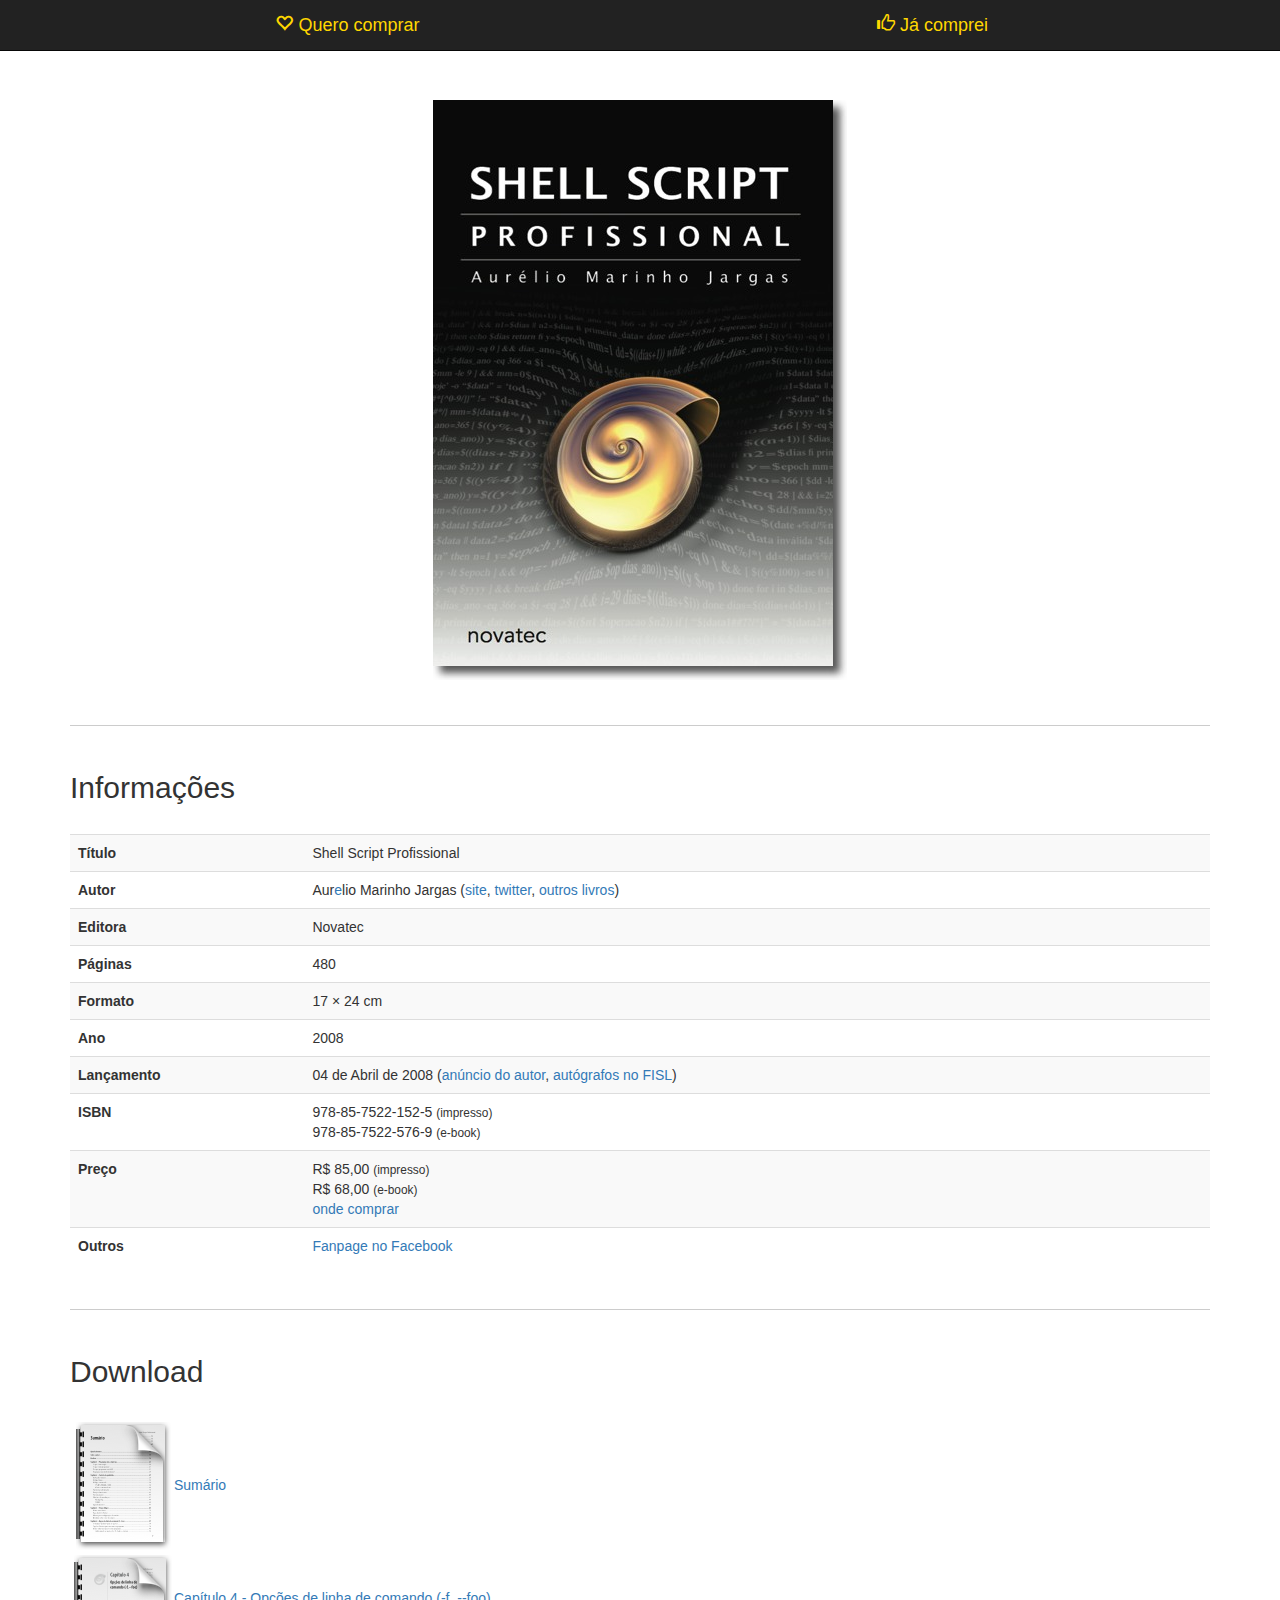
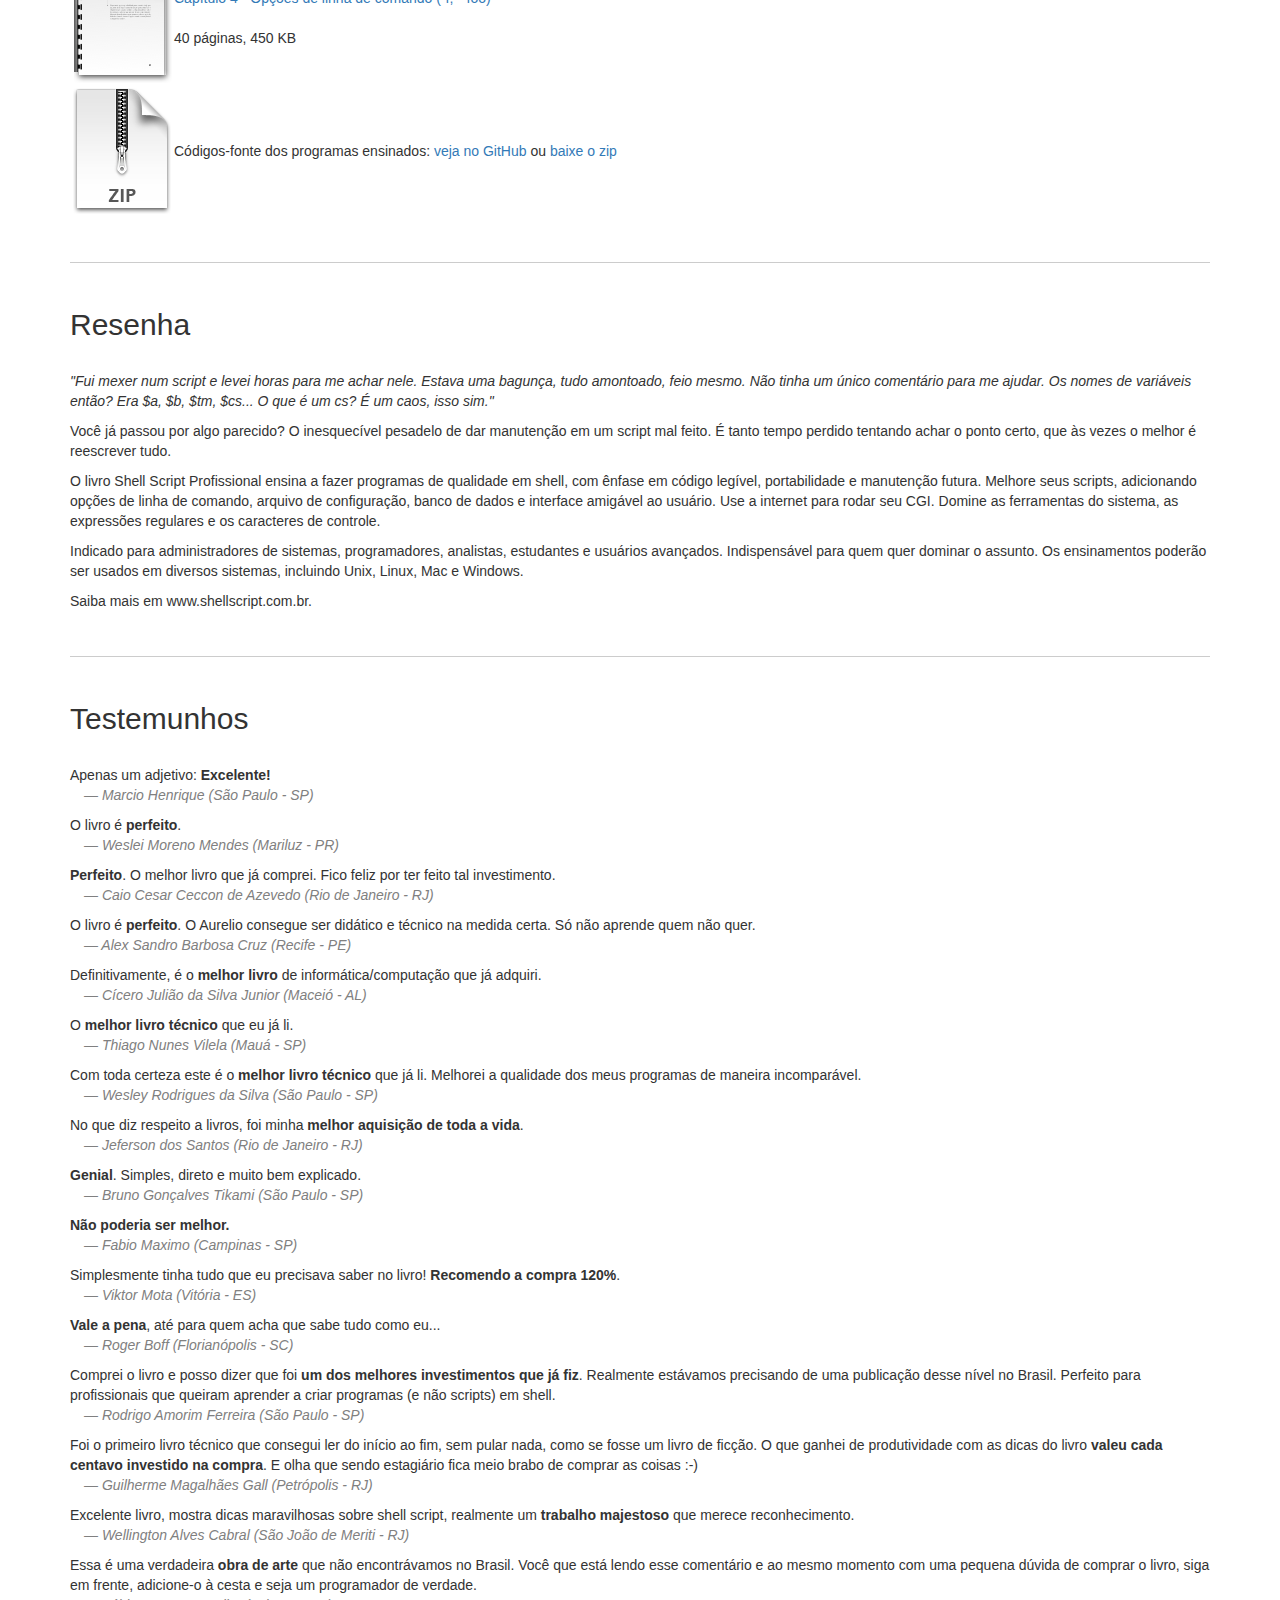
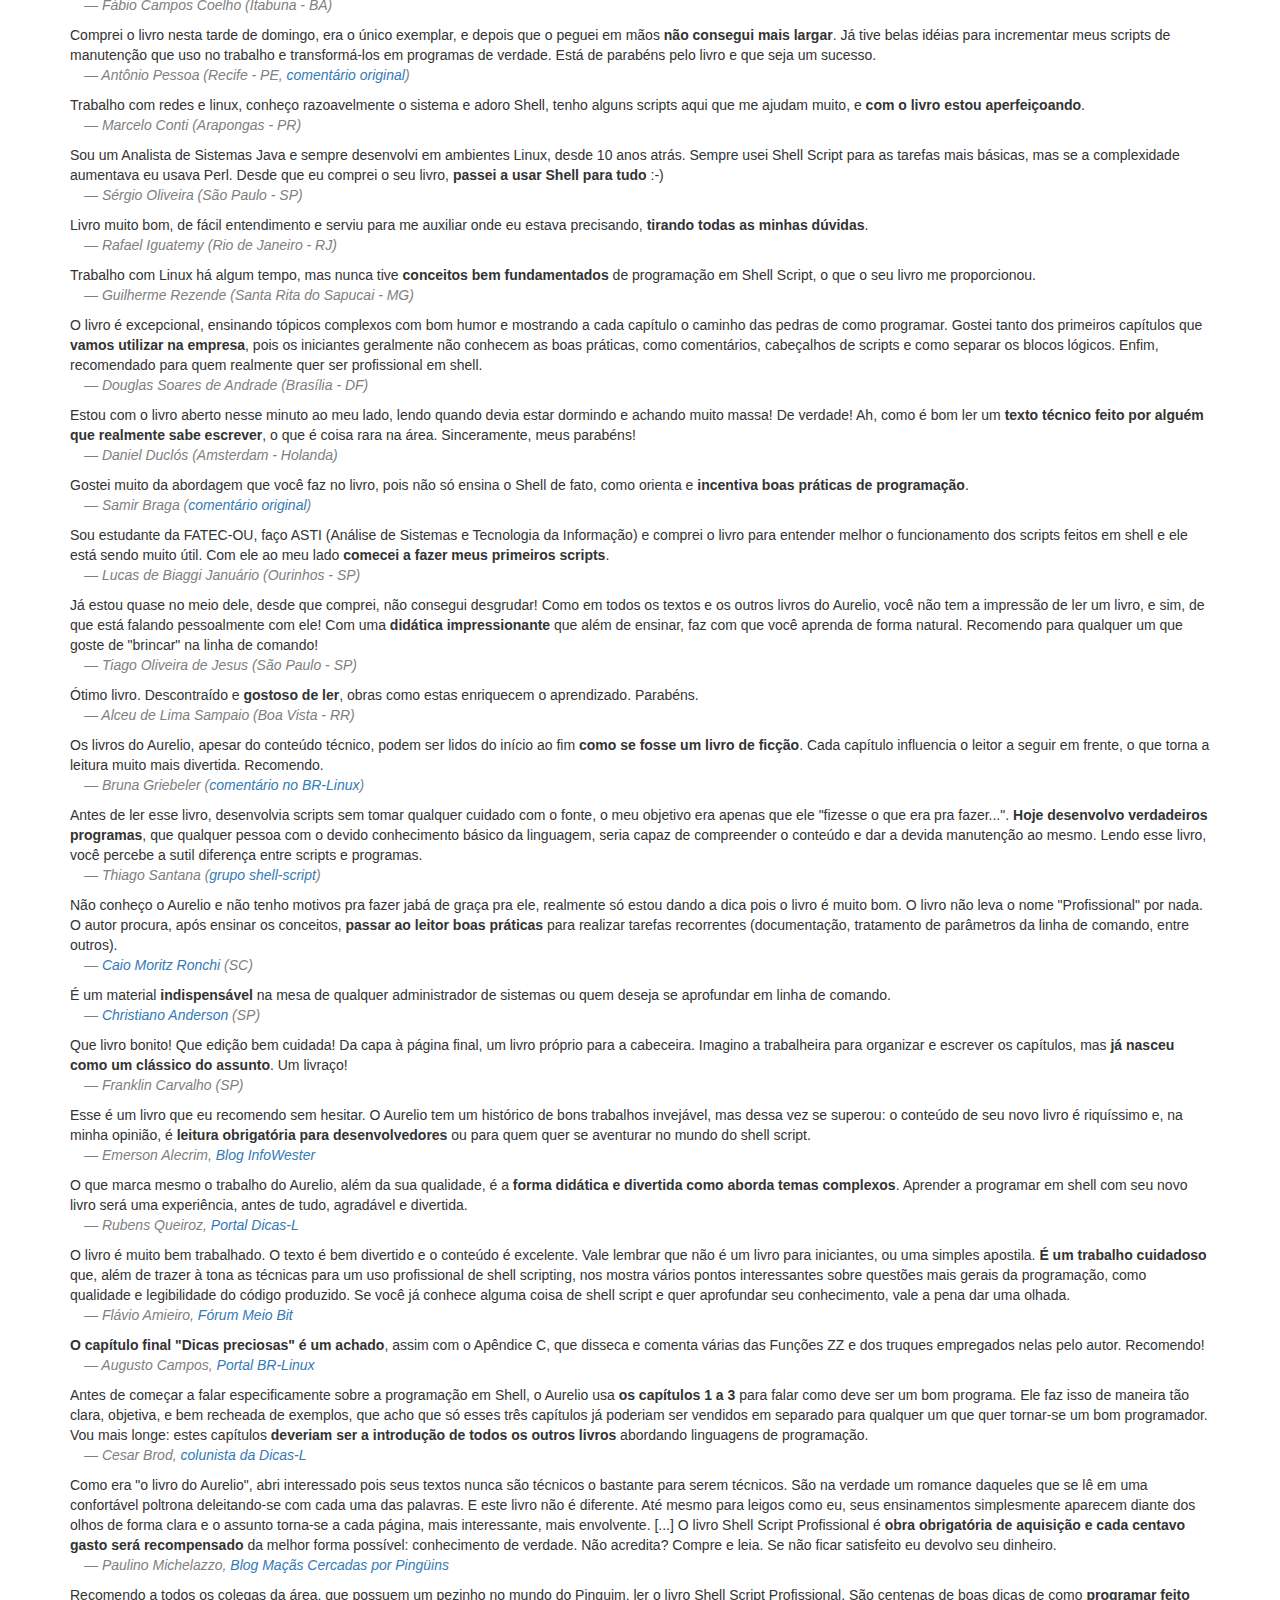
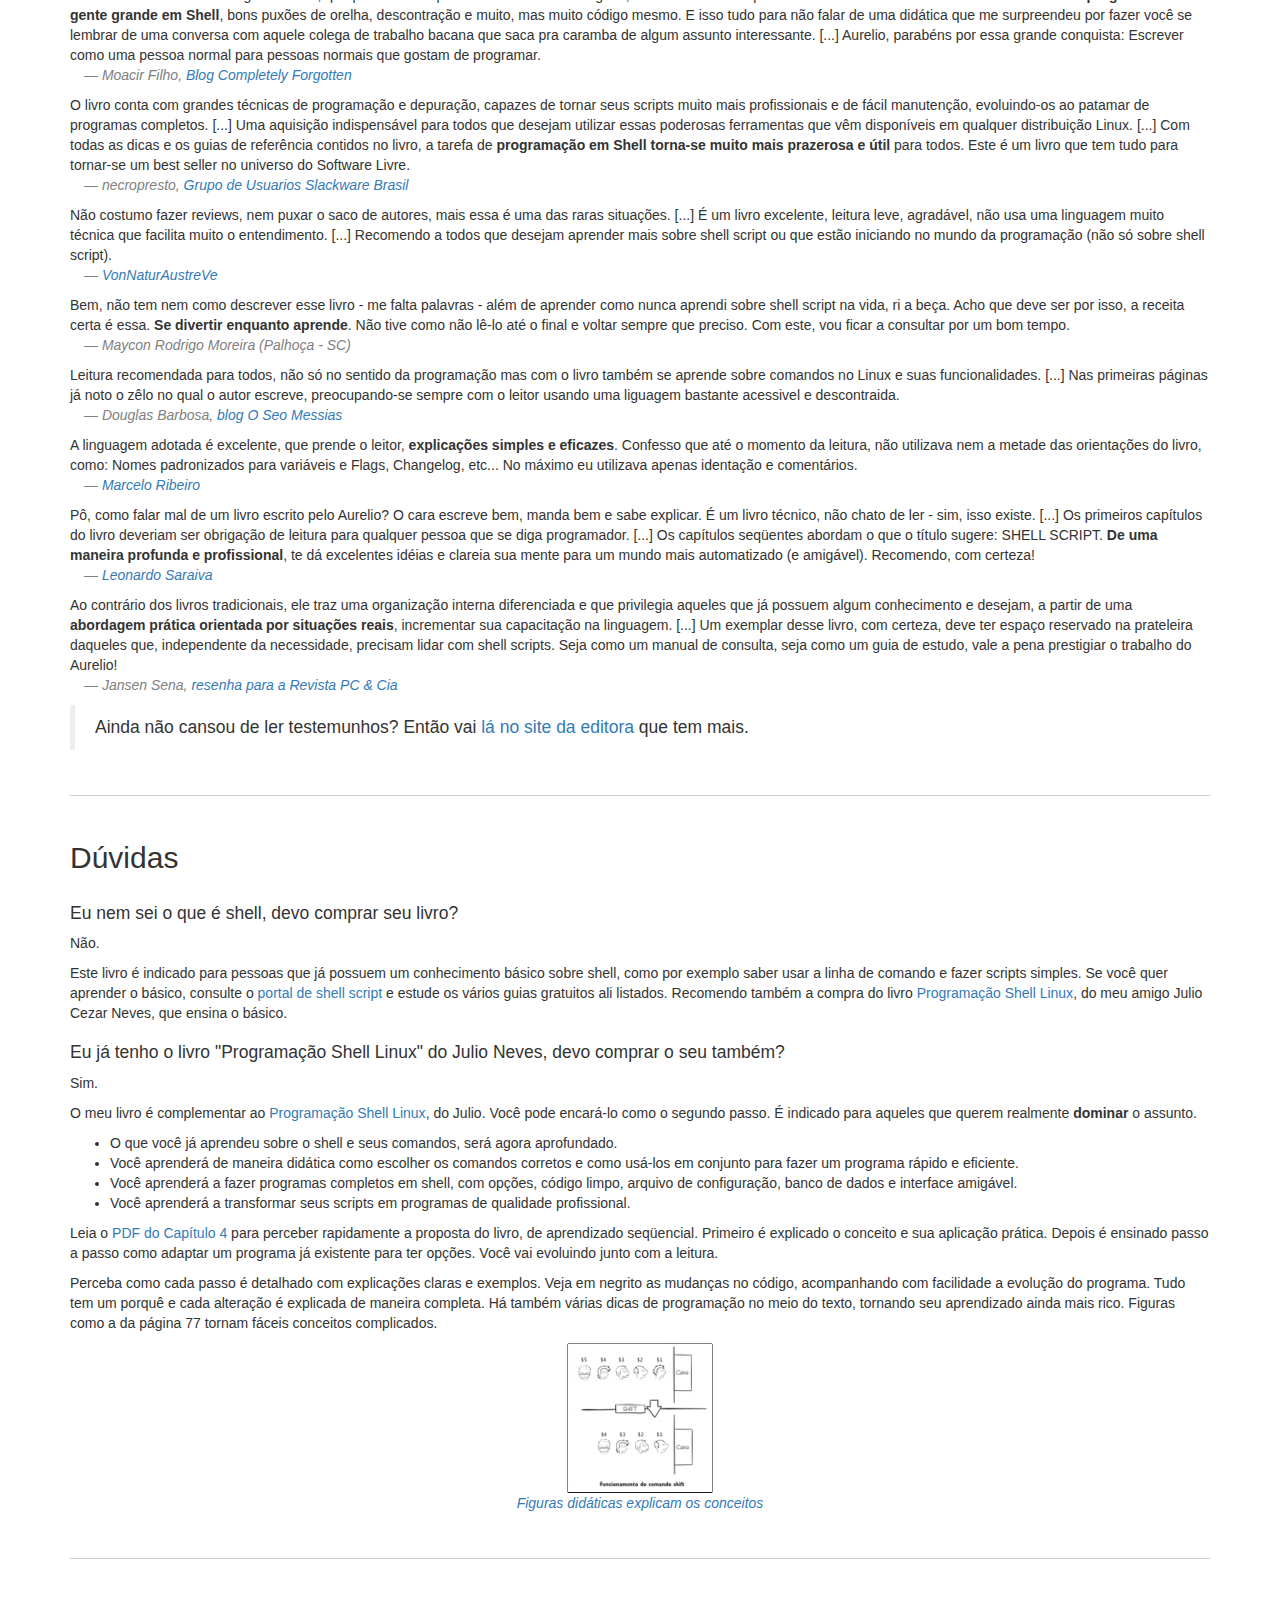
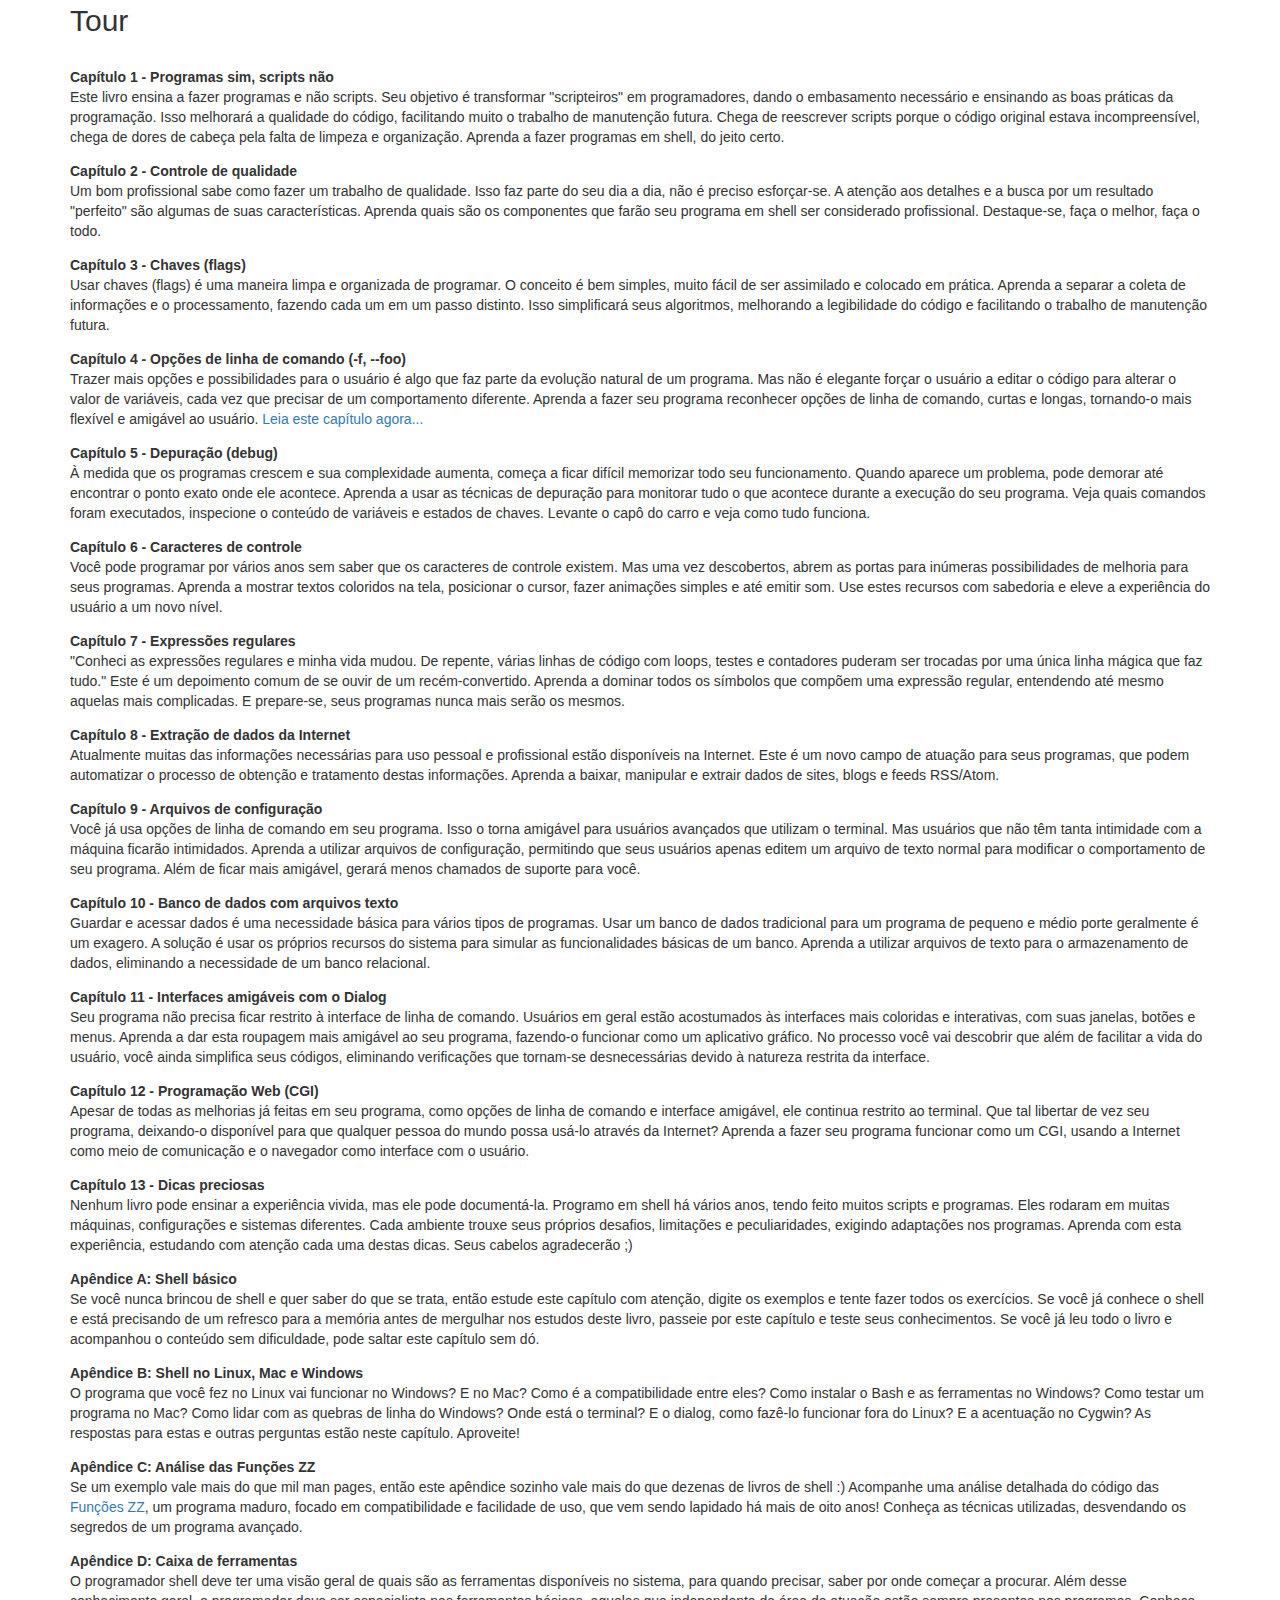
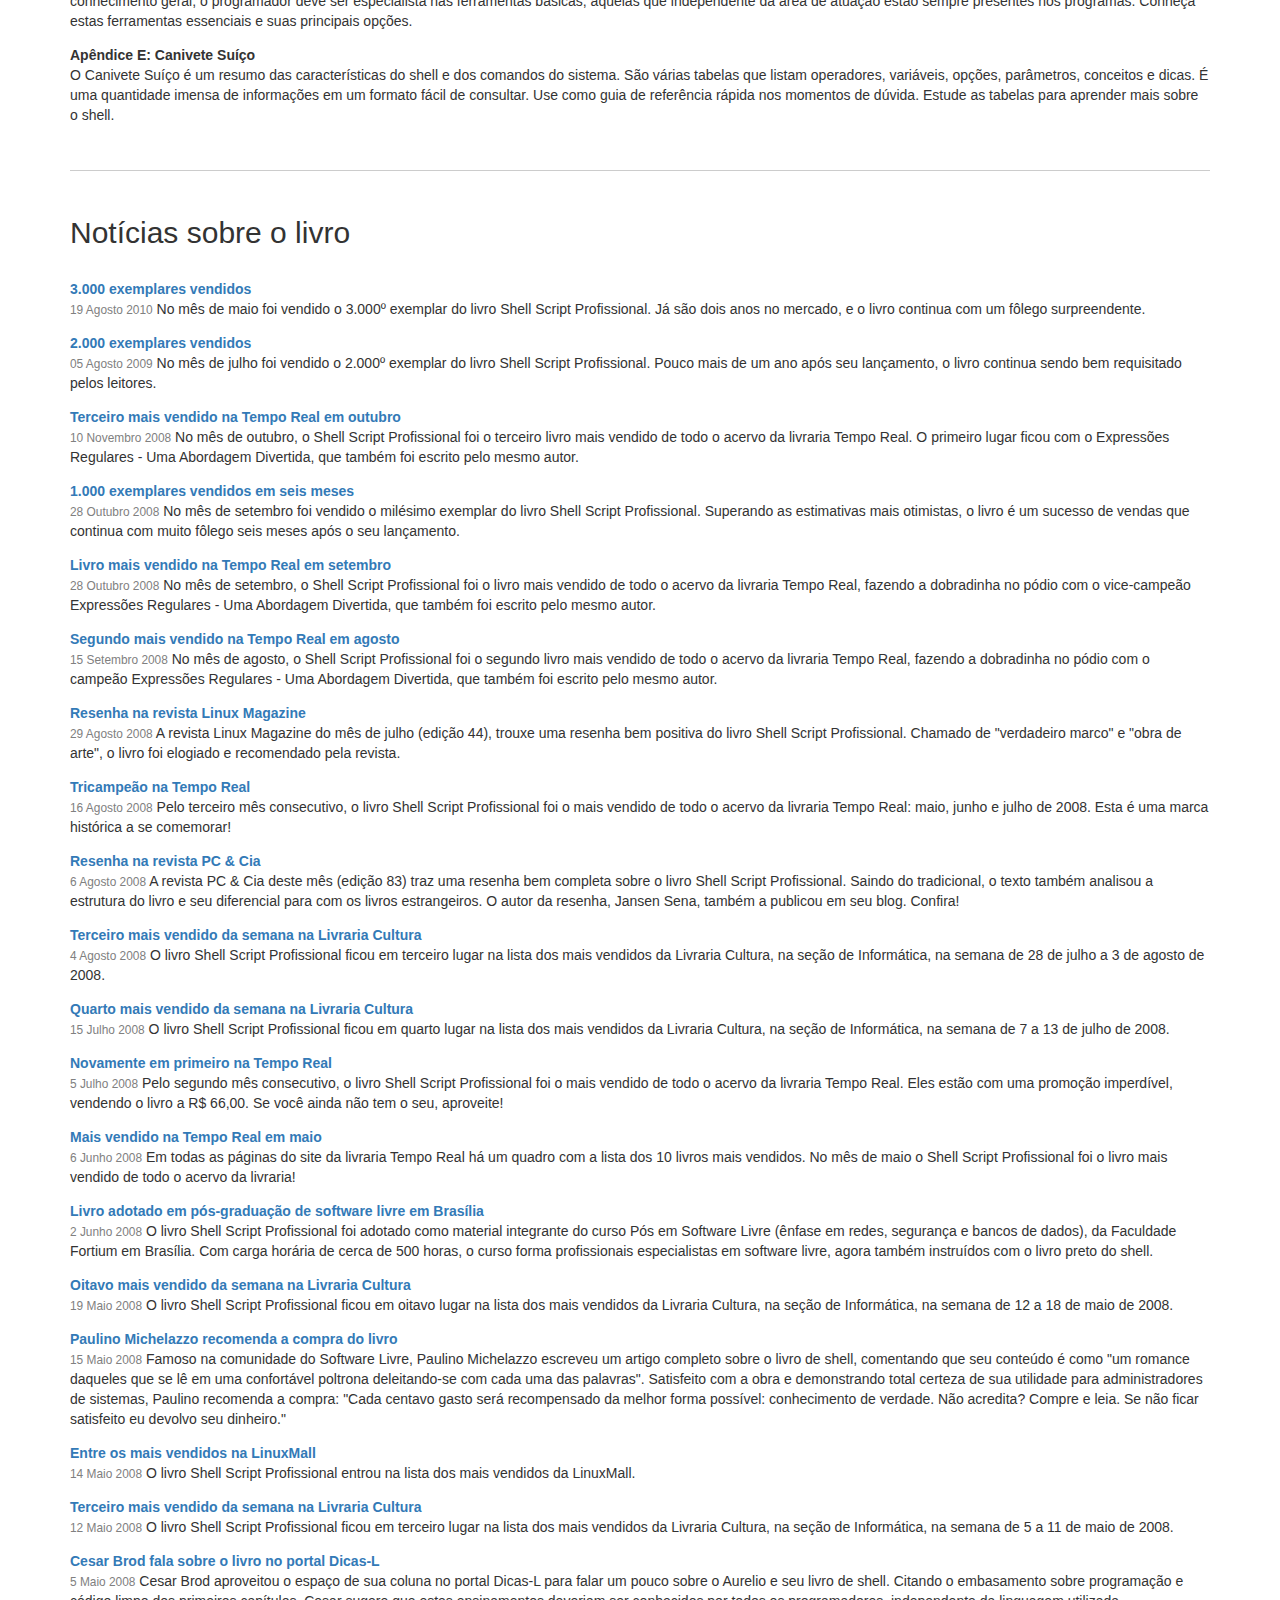
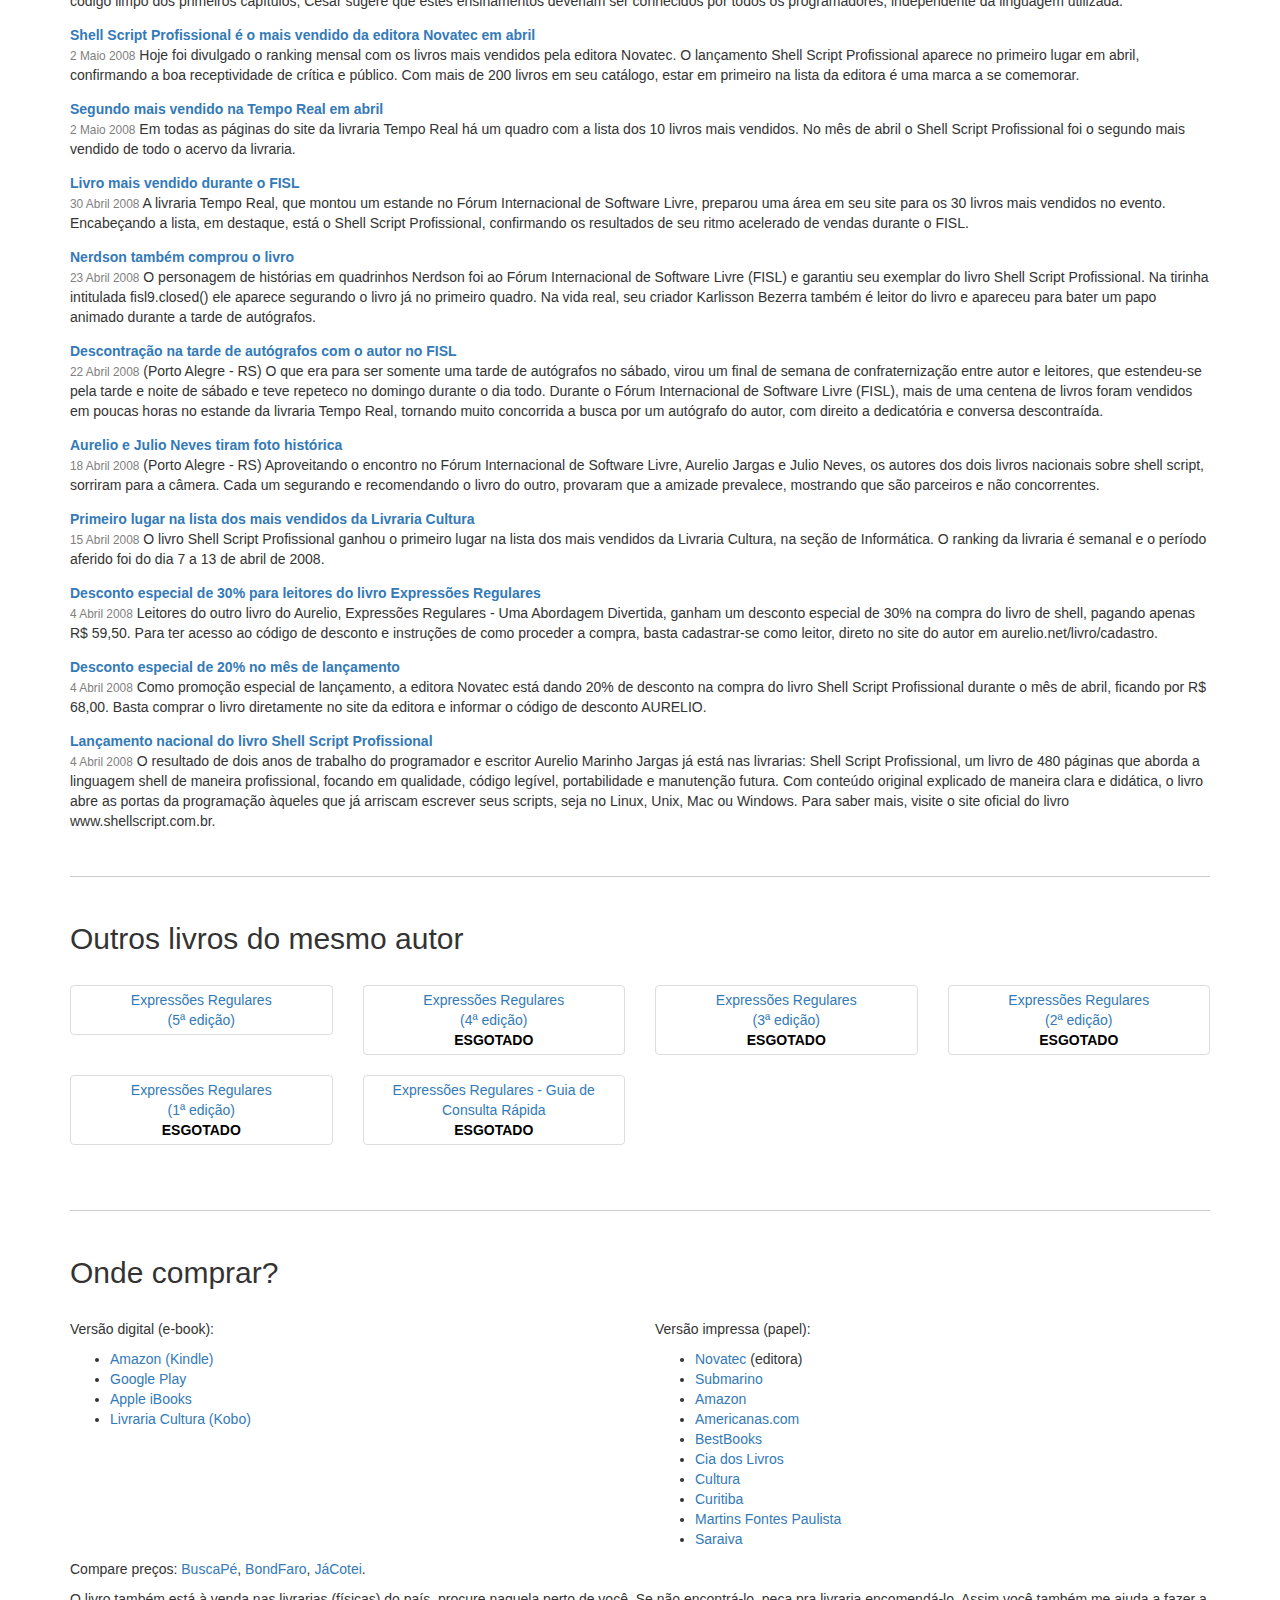
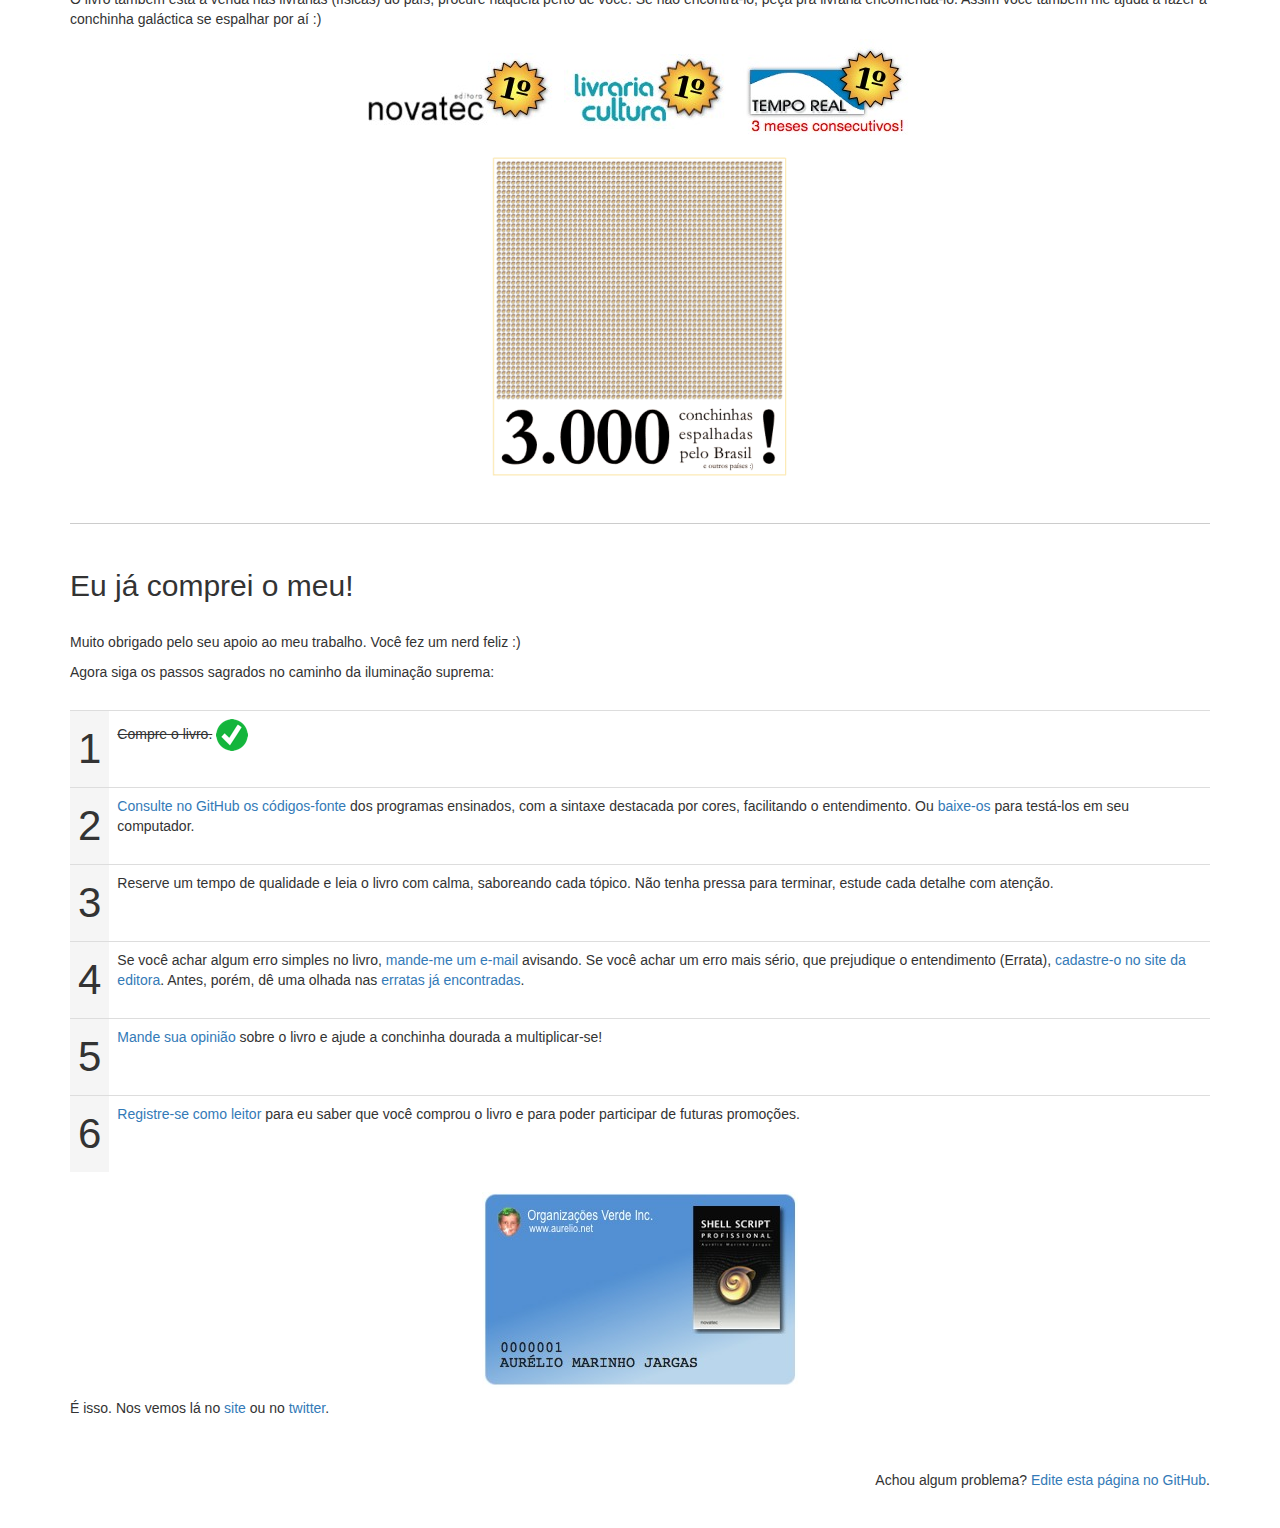
==== commit 11066882: "Remove Submarino recommendation" ====
--- a/index.html
+++ b/index.html
@@ -907,7 +907,6 @@
                     </li>
                     <li>
                         <a href="http://www.submarino.com.br/produto/6653866/livro-shell-script-profissional?franq=AFL-03-10261">Submarino</a>
-                        <span title="Se você comprar aqui, o autor do livro (eu) ganha uma comissãozinha. Ajuda eu tio! :)">★</span>
                     </li>
                     <li>
                         <a href="https://www.amazon.com.br/Script-Profissional-Aurelio-Marinho-Jargas/dp/8575221523/">Amazon</a>
@@ -1001,7 +1000,7 @@
                     Se você achar algum erro simples no livro,
                     <a href="https://aurelio.net/img/emeio.png">mande-me um e-mail</a> avisando. Se você achar um erro mais sério, que prejudique o entendimento (Errata),
                     <a href="http://www.novatec.com.br/errata.php?isbn=9788575221525">cadastre-o no site da editora</a>. Antes, porém, dê uma olhada nas
-                    <a href="http://www.novatec.com.br/livros/shellscript/errata.html">erratas já encontradas</a>.
+                    <a href="https://novatec.com.br/erratas.php?isbn=9788575221525">erratas já encontradas</a>.
                 </td>
             </tr>
             <tr>
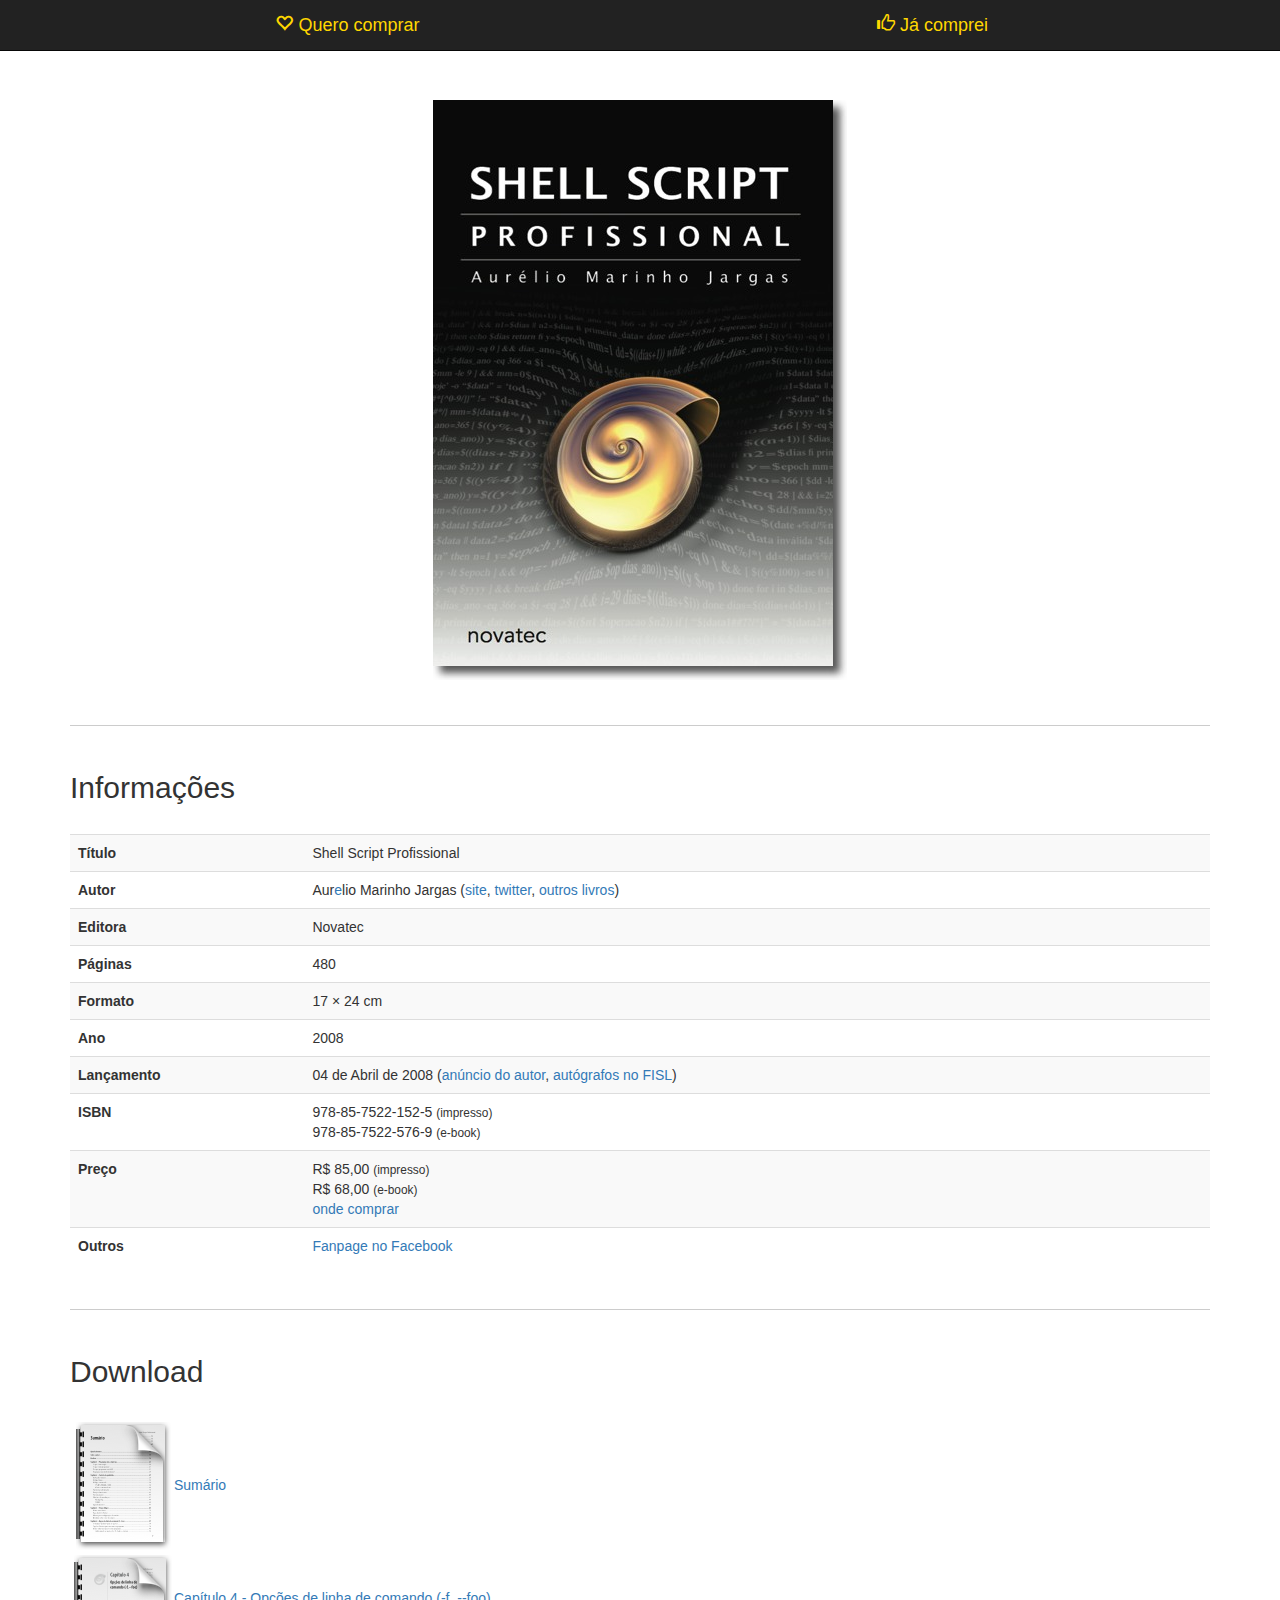
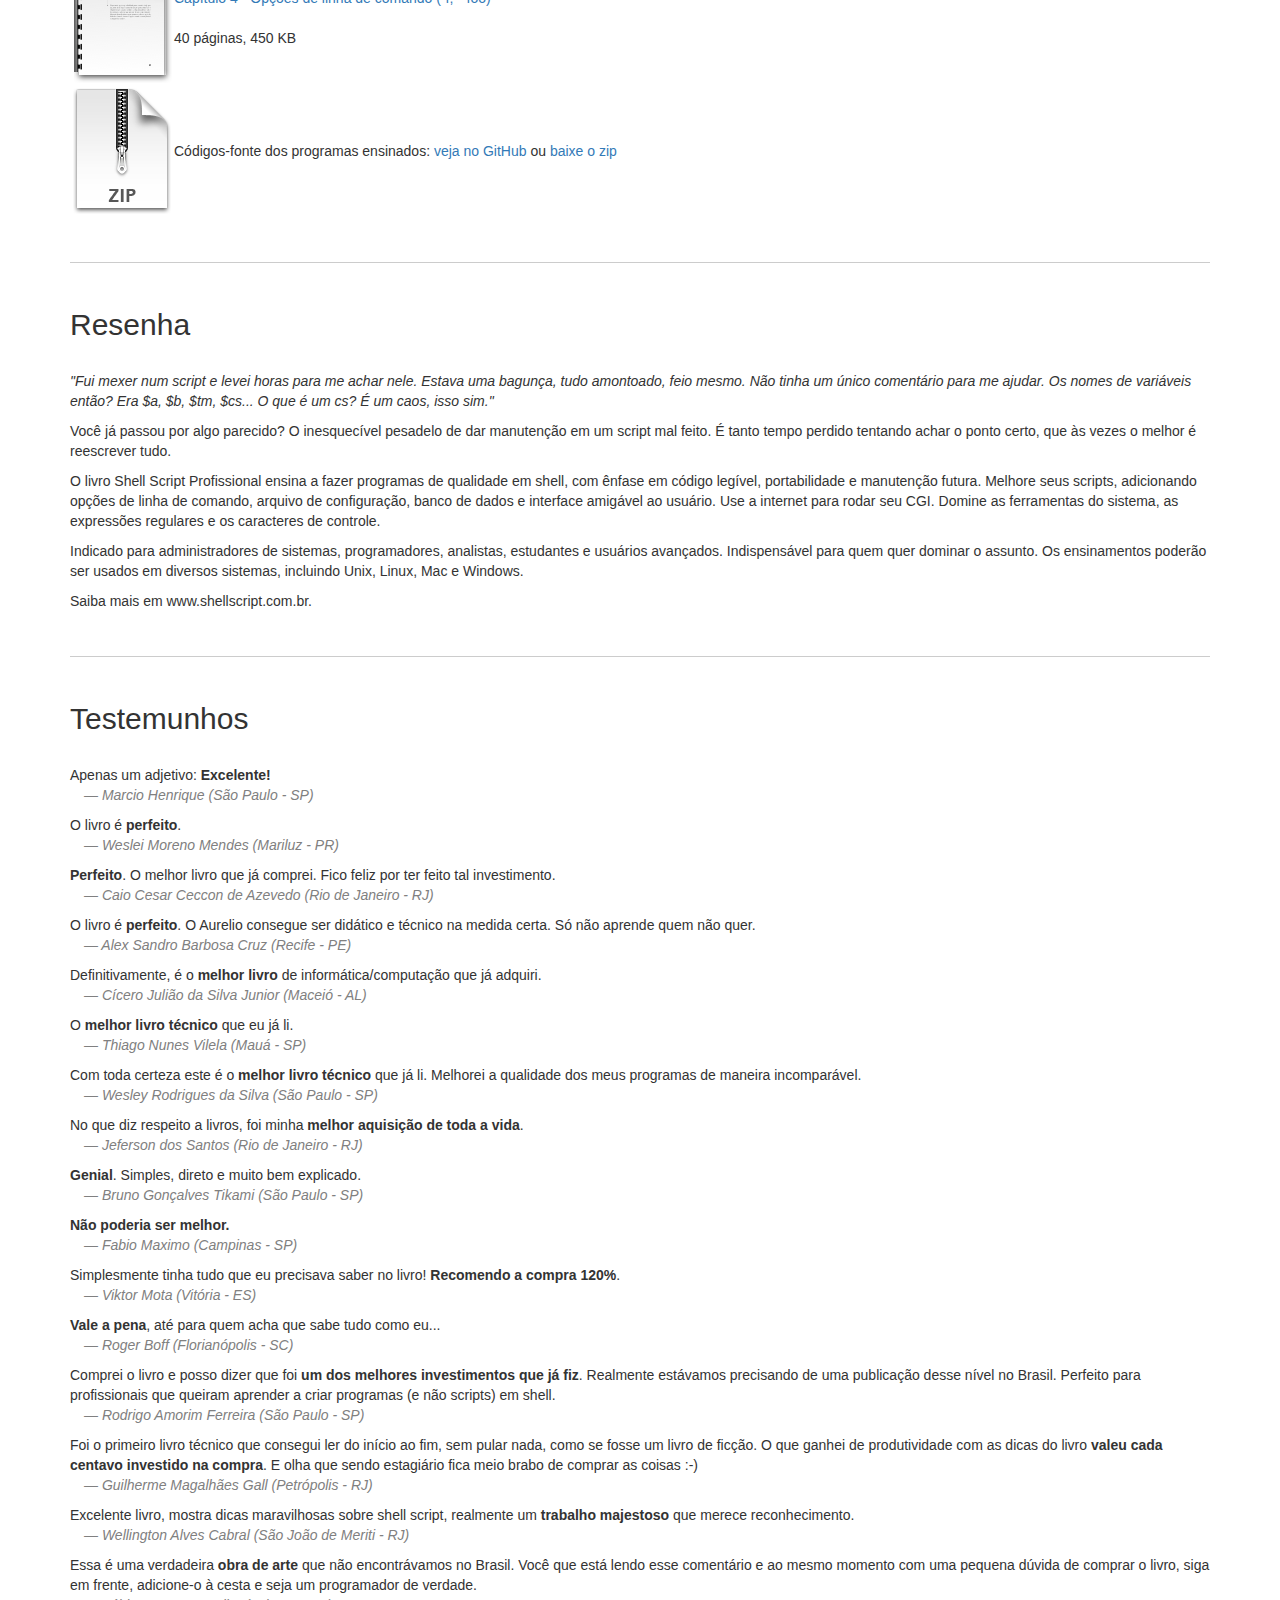
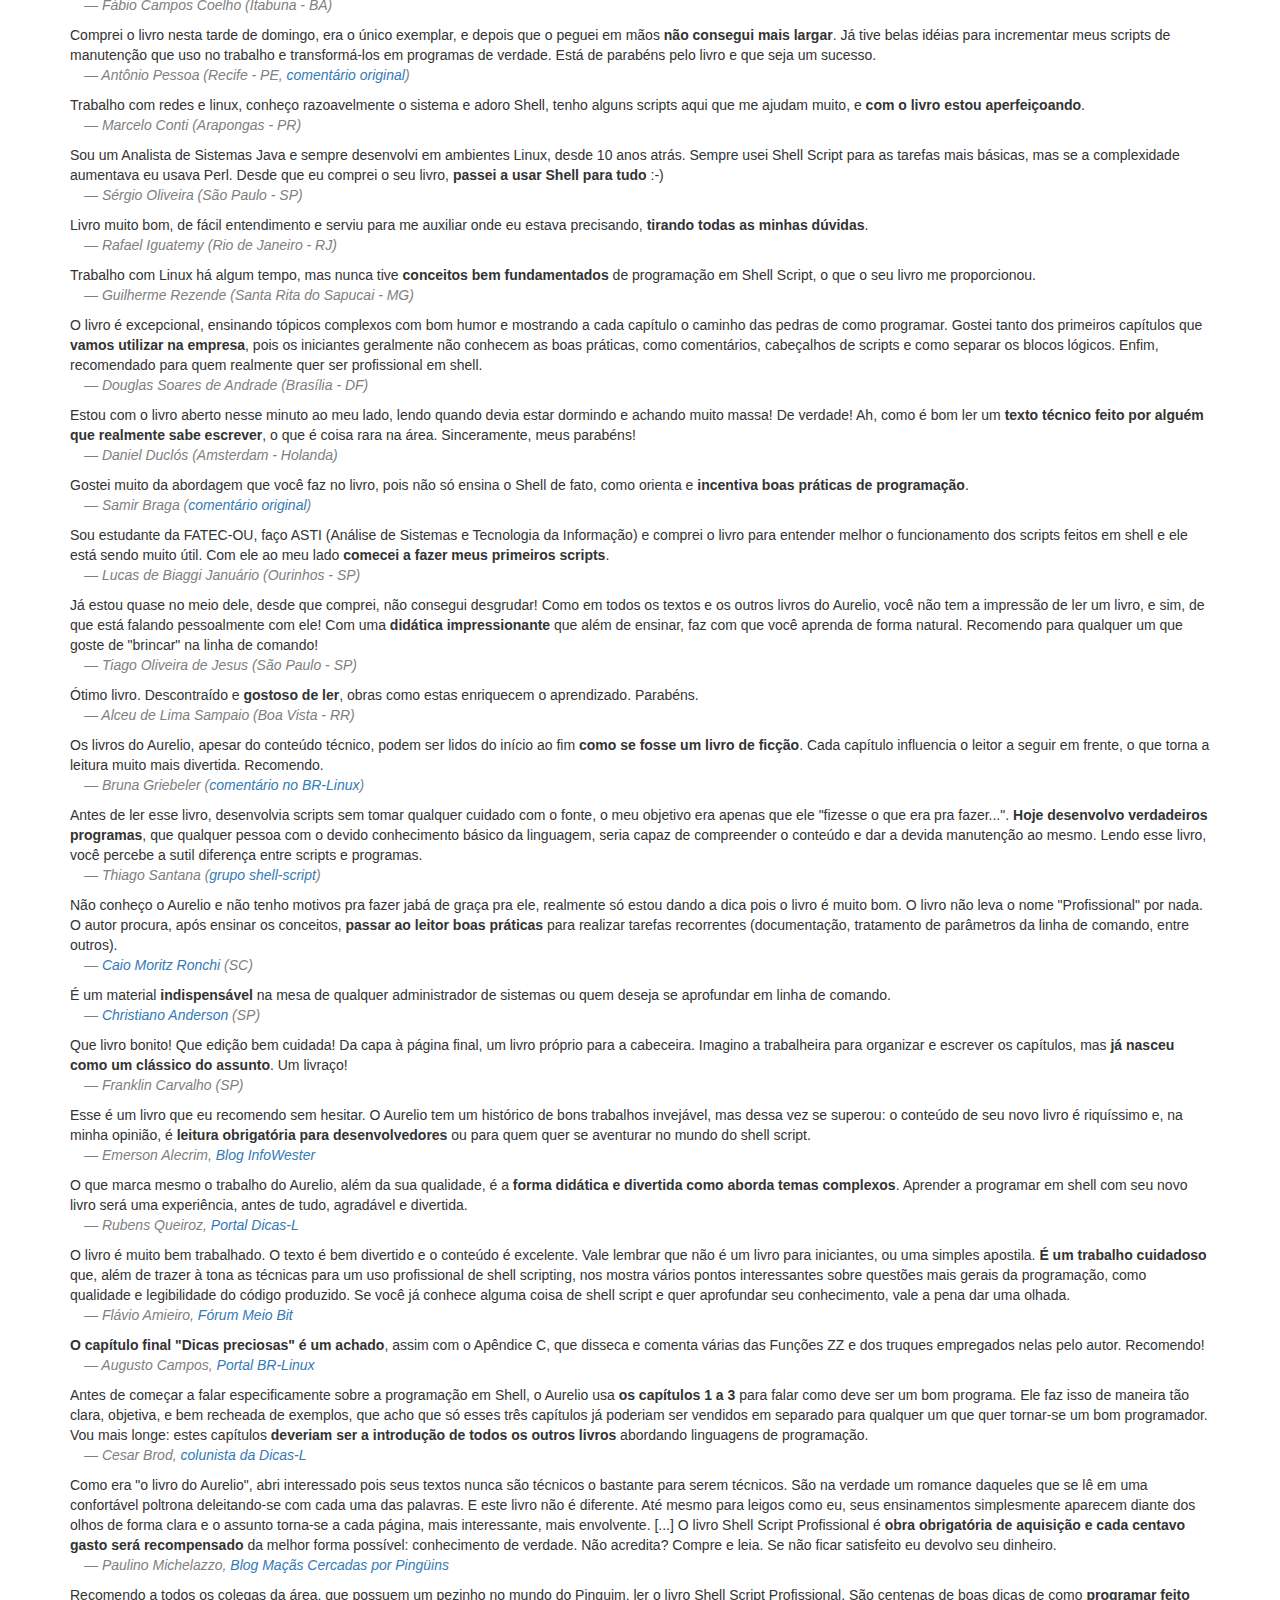
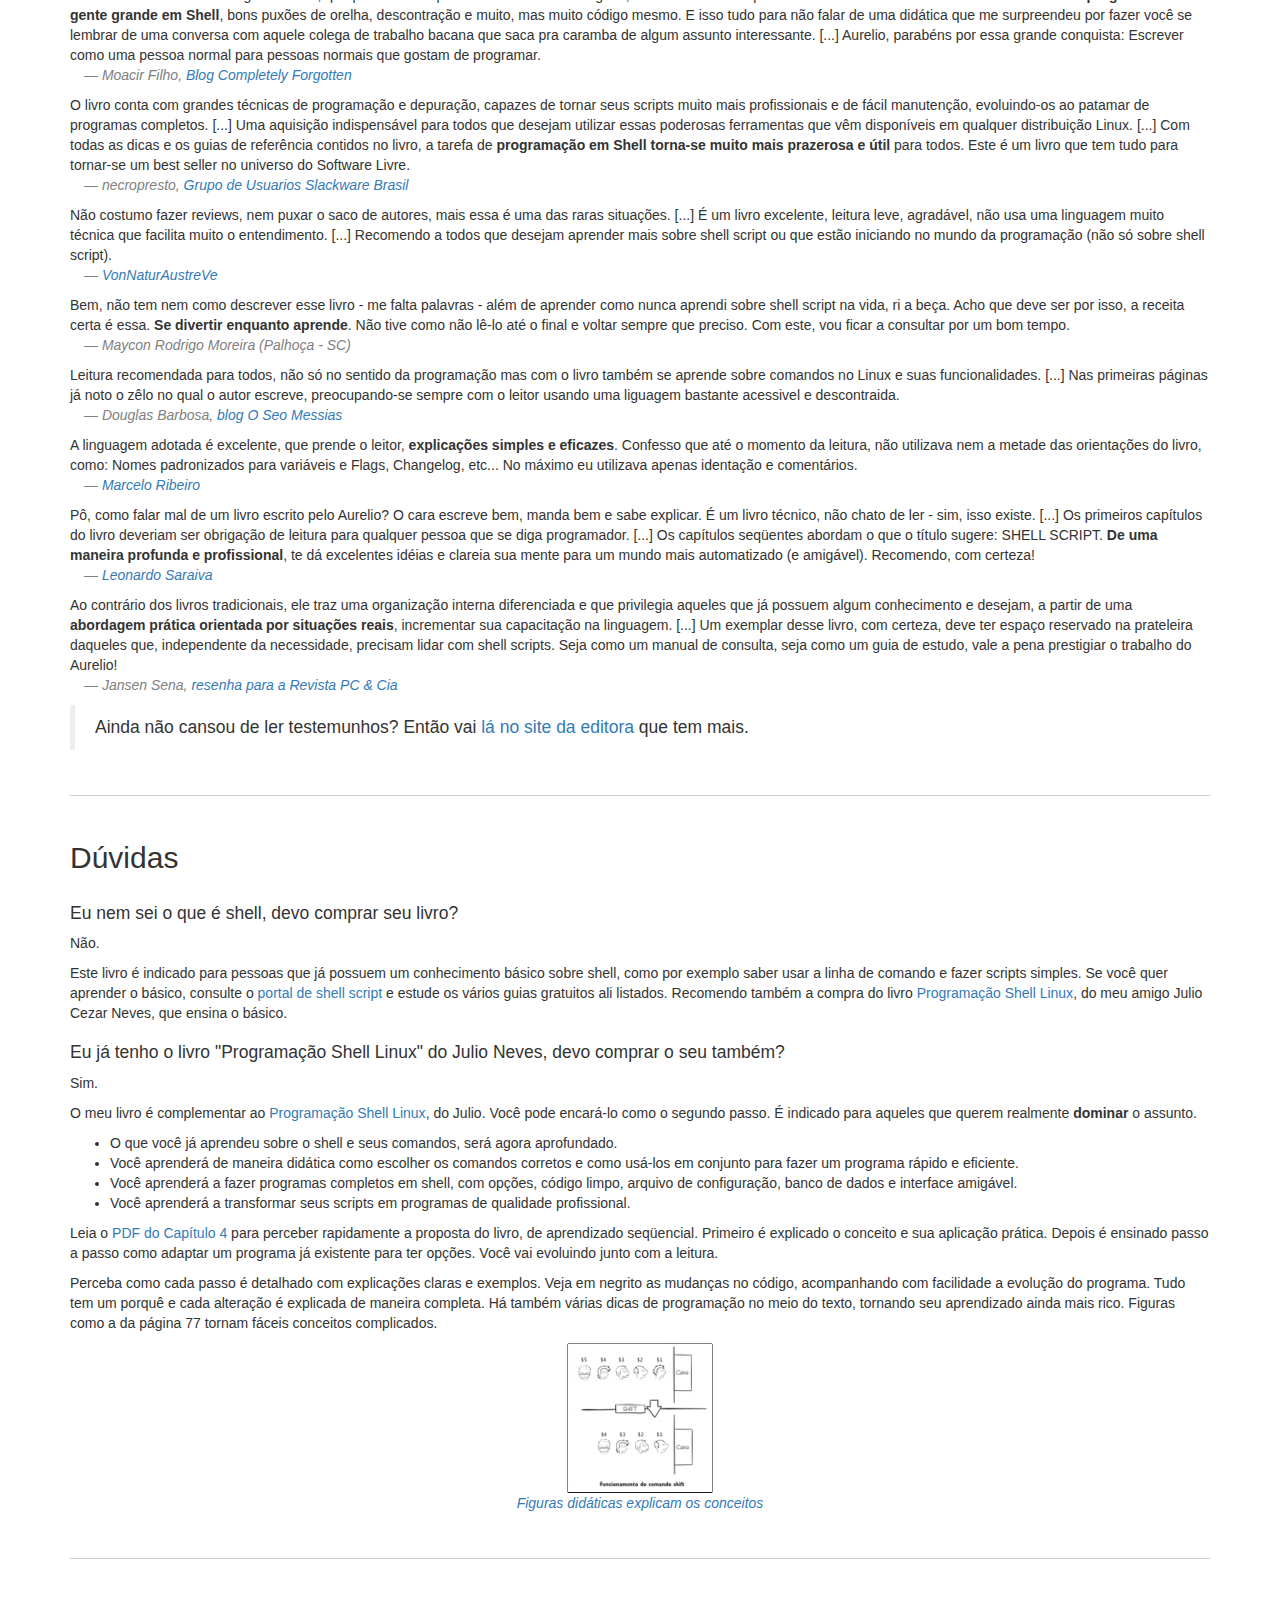
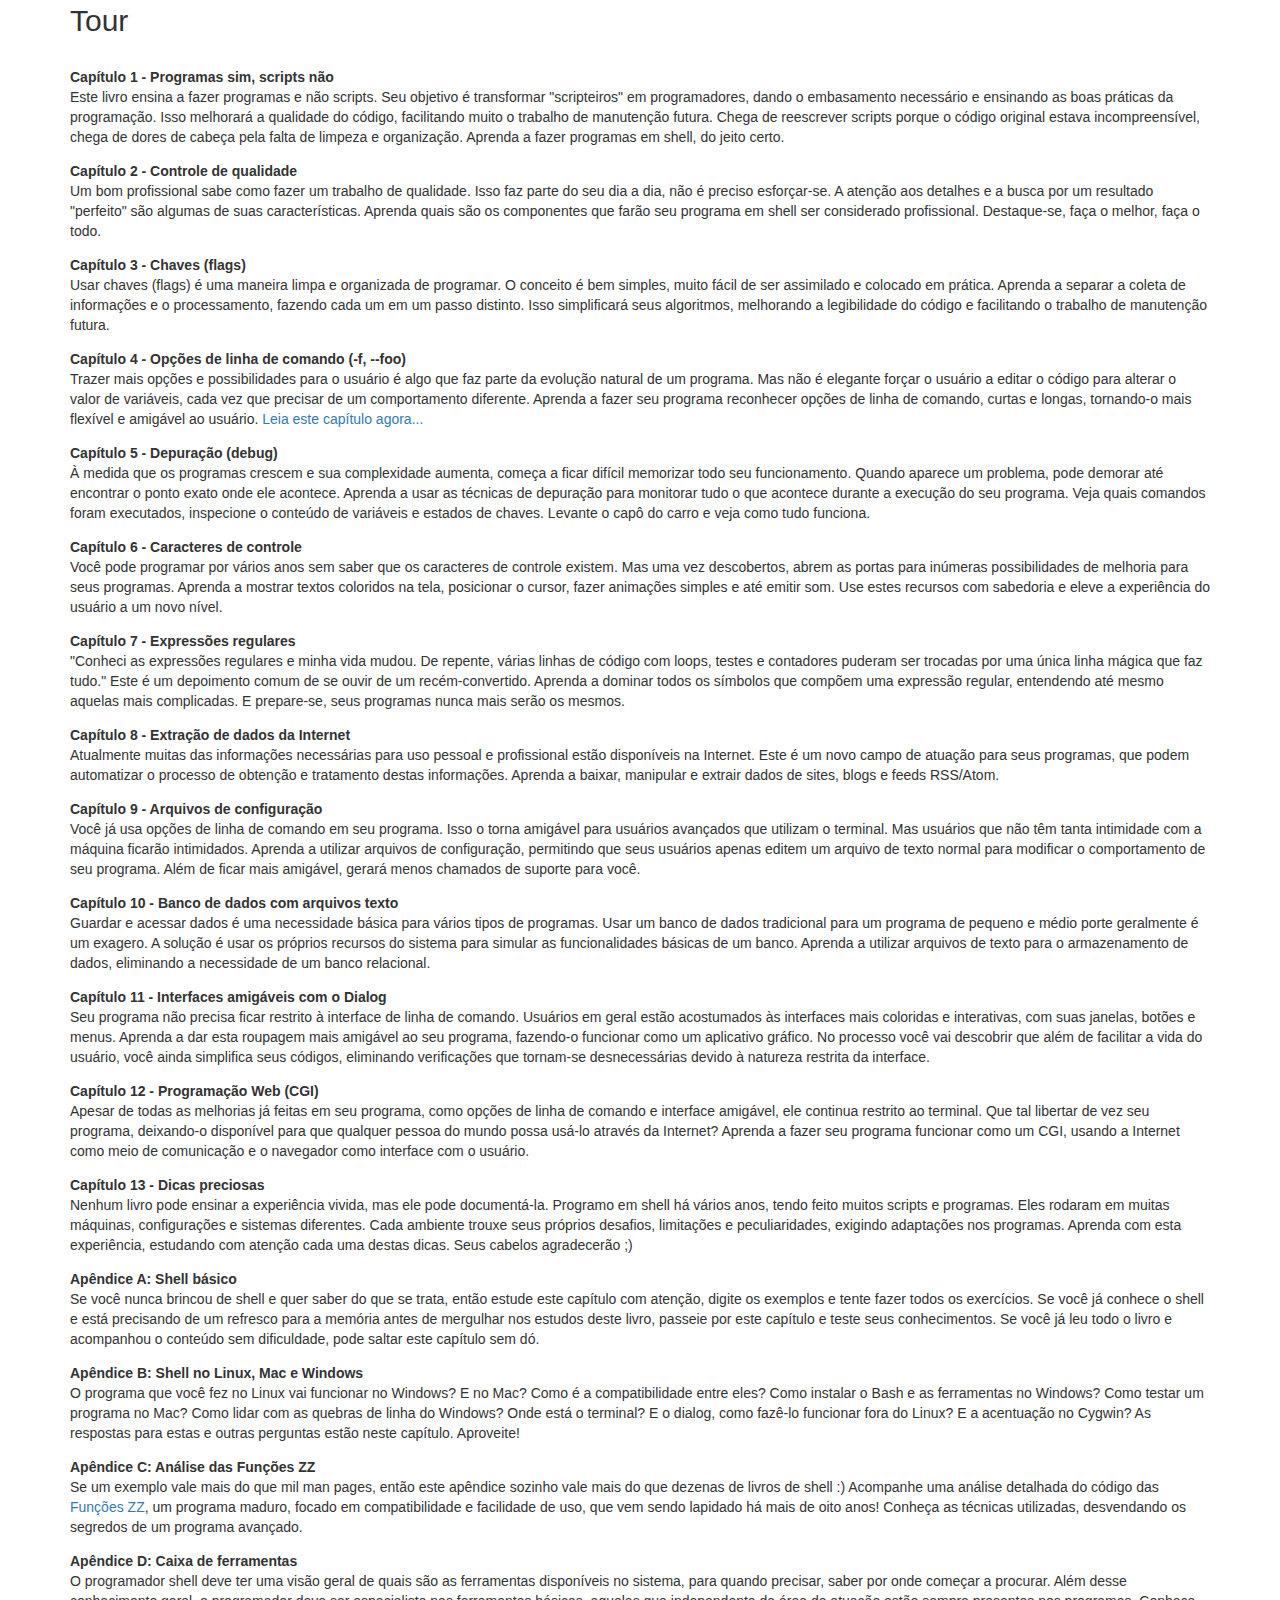
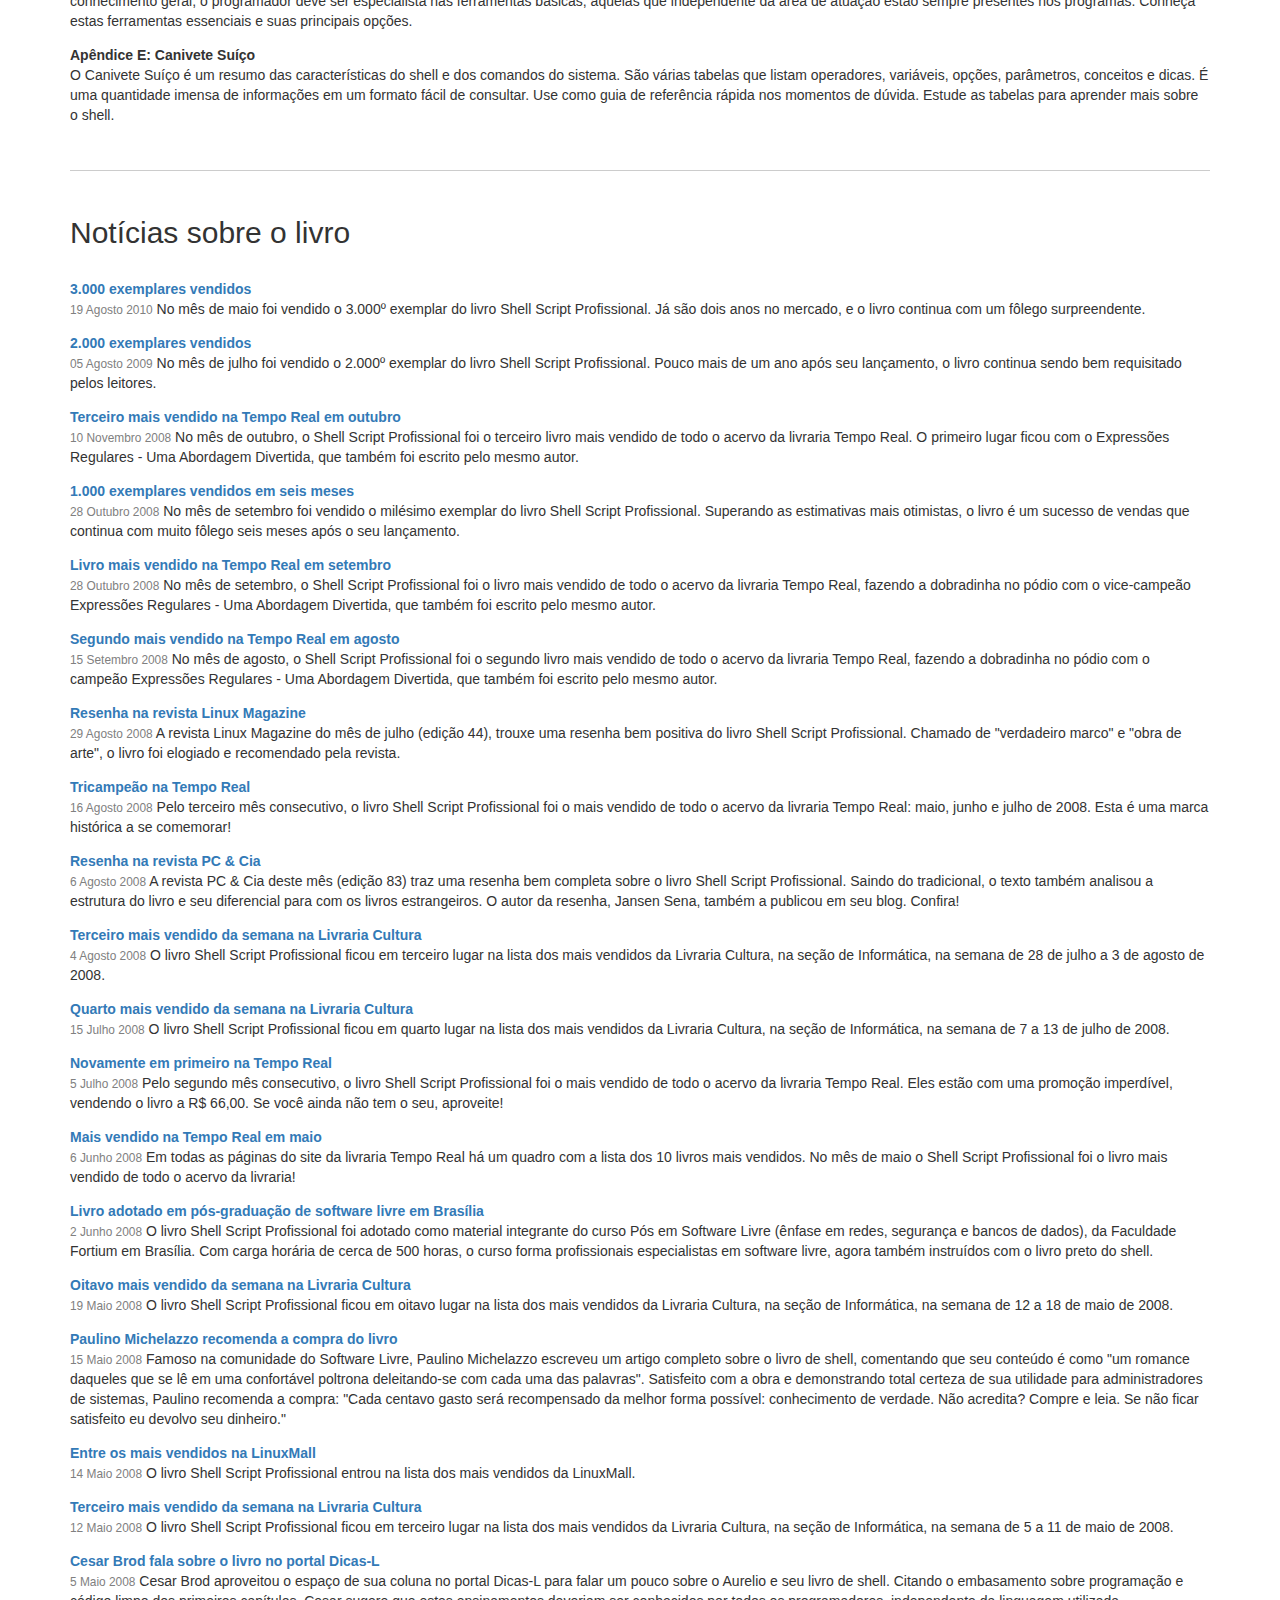
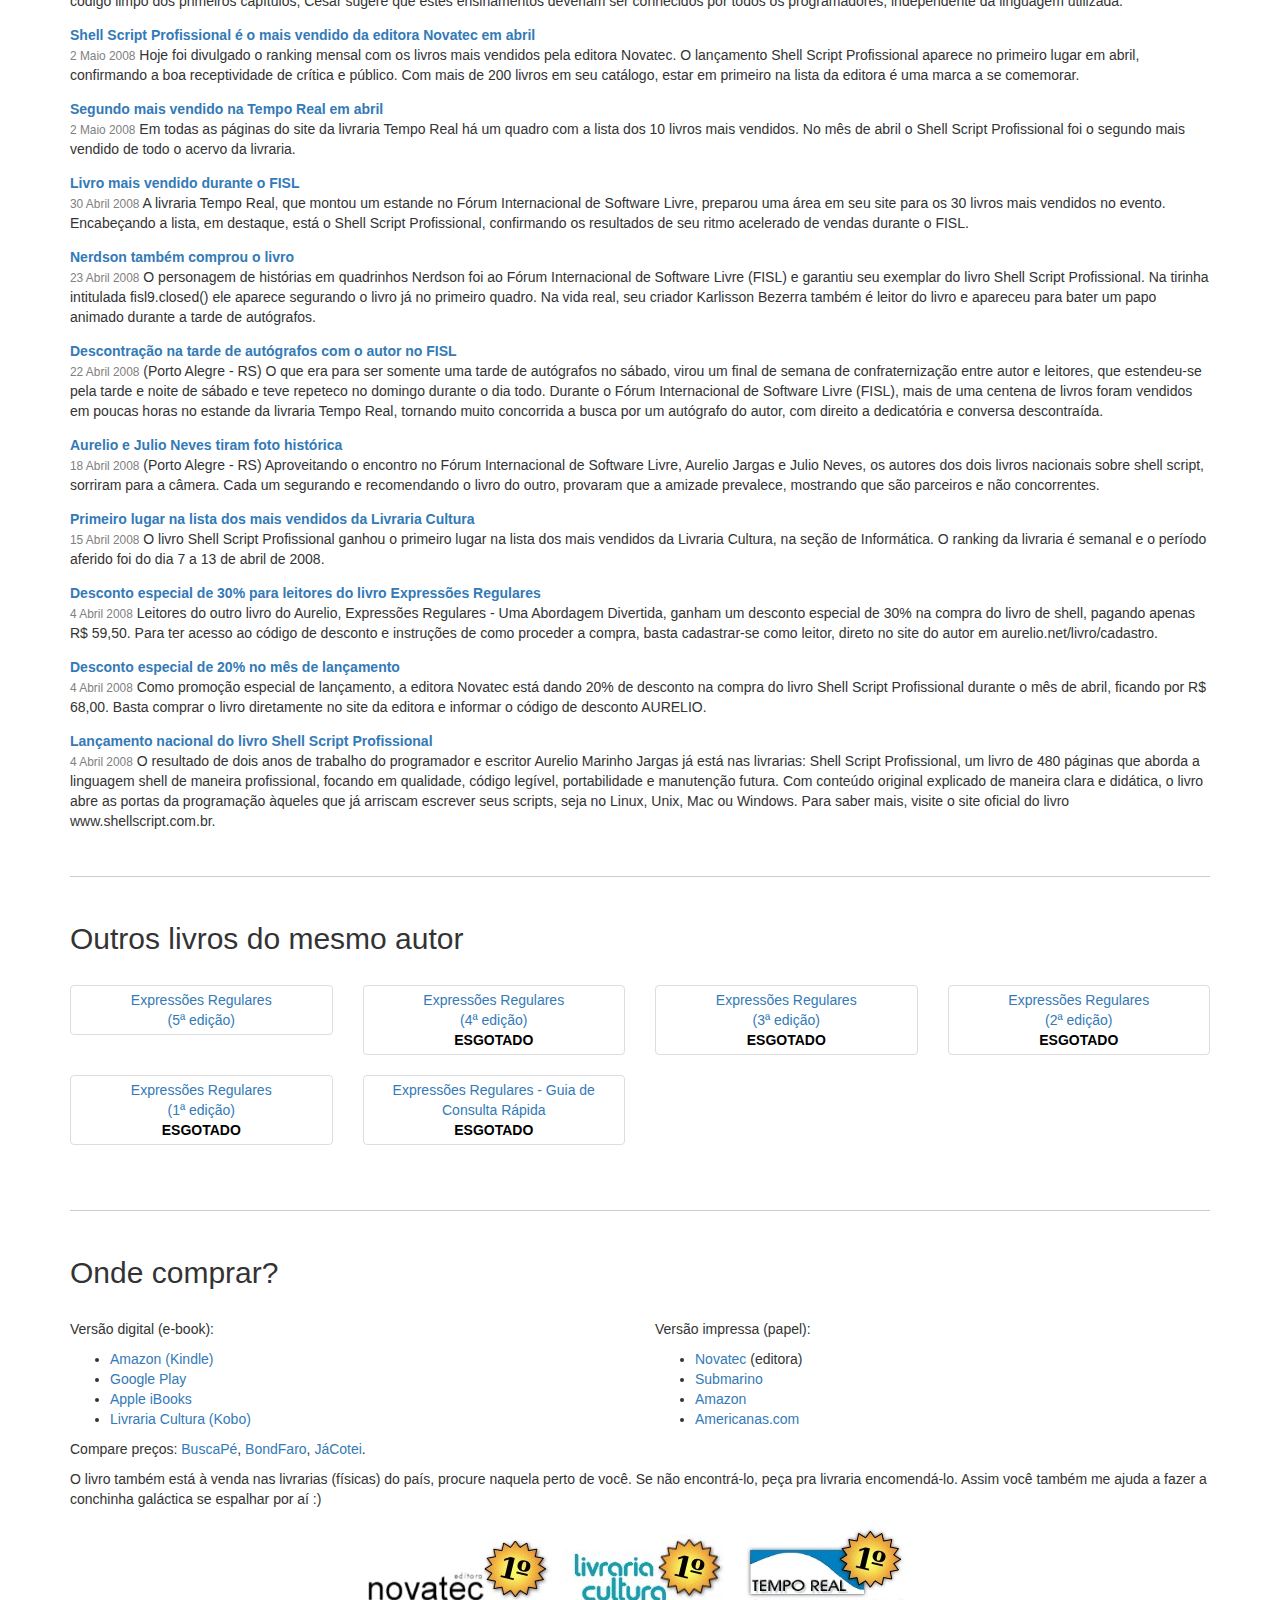
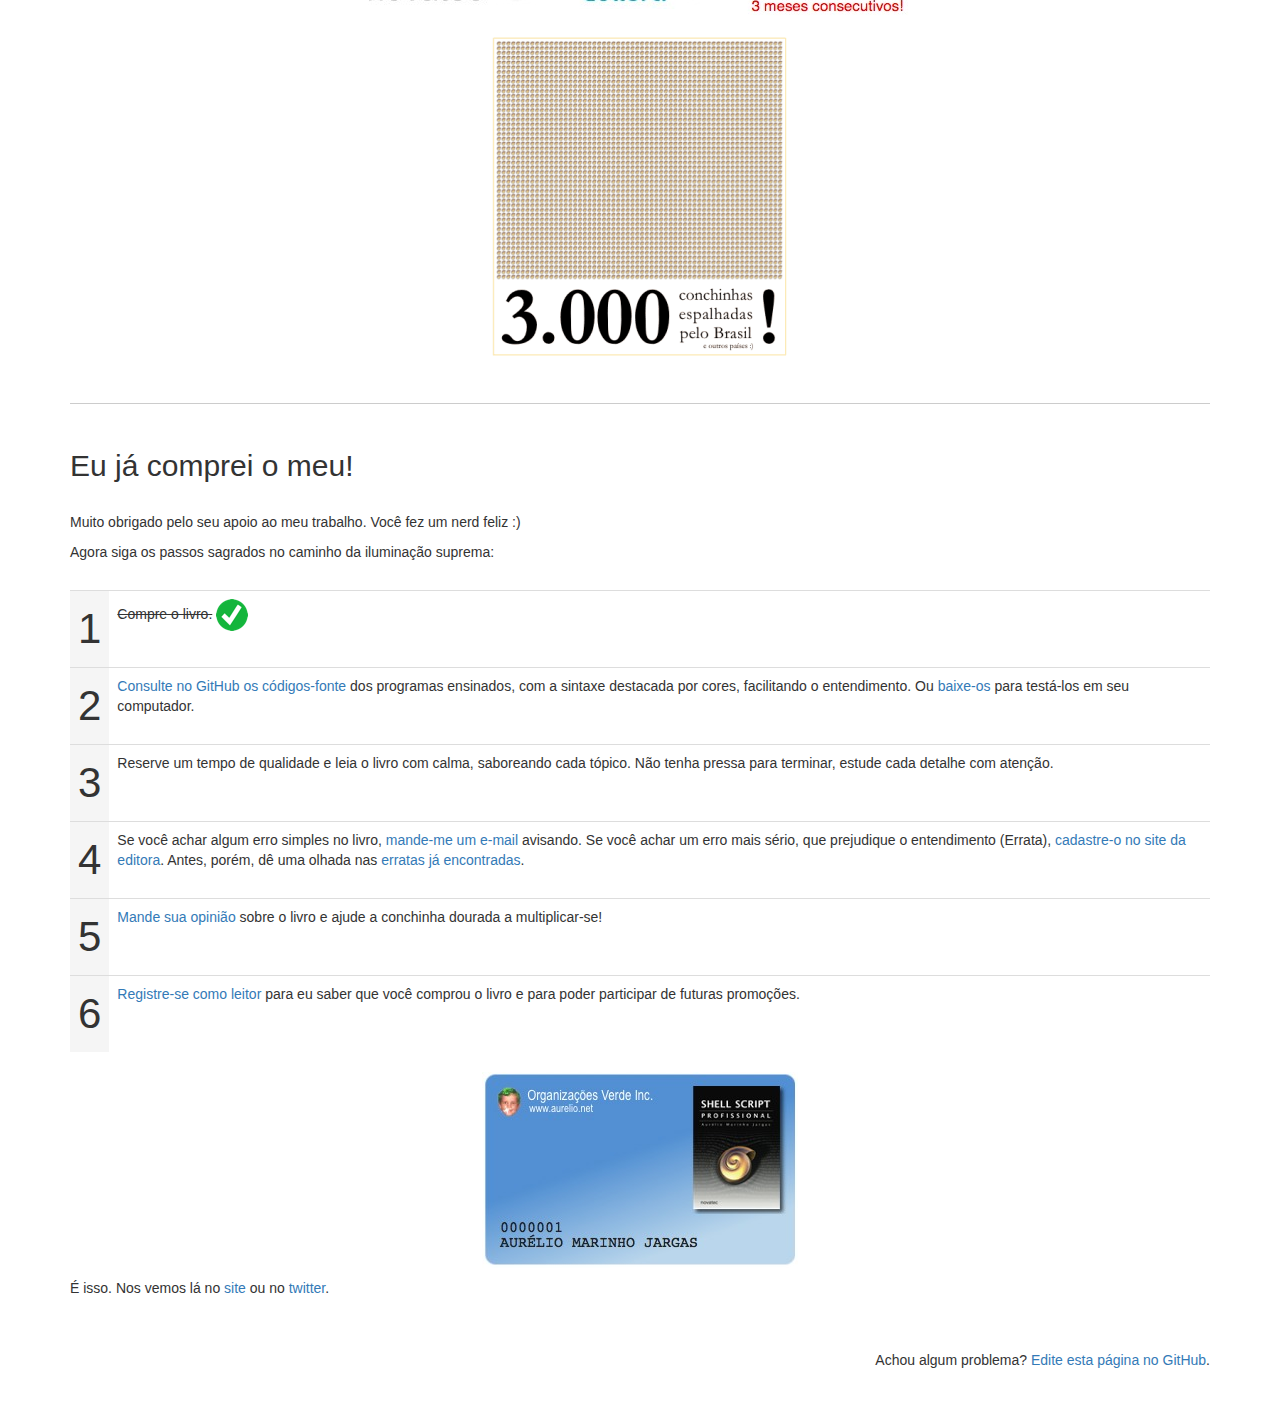
==== commit 5ab0b7ab: "Remove dead links from bookstores" ====
--- a/index.html
+++ b/index.html
@@ -914,24 +914,6 @@
                     <li>
                         <a href="http://www.americanas.com.br/produto/6653866/livro-shell-script-profissional">Americanas.com</a>
                     </li>
-                    <li>
-                        <a href="http://www.bestbooks.com.br/livros_template.asp?Codigo_Produto=100702">BestBooks</a>
-                    </li>
-                    <li>
-                        <a href="http://www.ciadoslivros.com.br/shell-script-profissional-67381-p127747">Cia dos Livros</a>
-                    </li>
-                    <li>
-                        <a href="http://www.livrariacultura.com.br/p/shell-script-profissional-2435666">Cultura</a>
-                    </li>
-                    <li>
-                        <a href="http://www.livrariascuritiba.com.br/shell-script-profissional-novatec-lv226620/p">Curitiba</a>
-                    </li>
-                    <li>
-                        <a href="http://www.martinsfontespaulista.com.br/shell-script-profissional-358369.aspx/p">Martins Fontes Paulista</a>
-                    </li>
-                    <li>
-                        <a href="http://www.saraiva.com.br/shell-script-profissional-2525970.html">Saraiva</a>
-                    </li>
                 </ul>
             </div>
         </div>
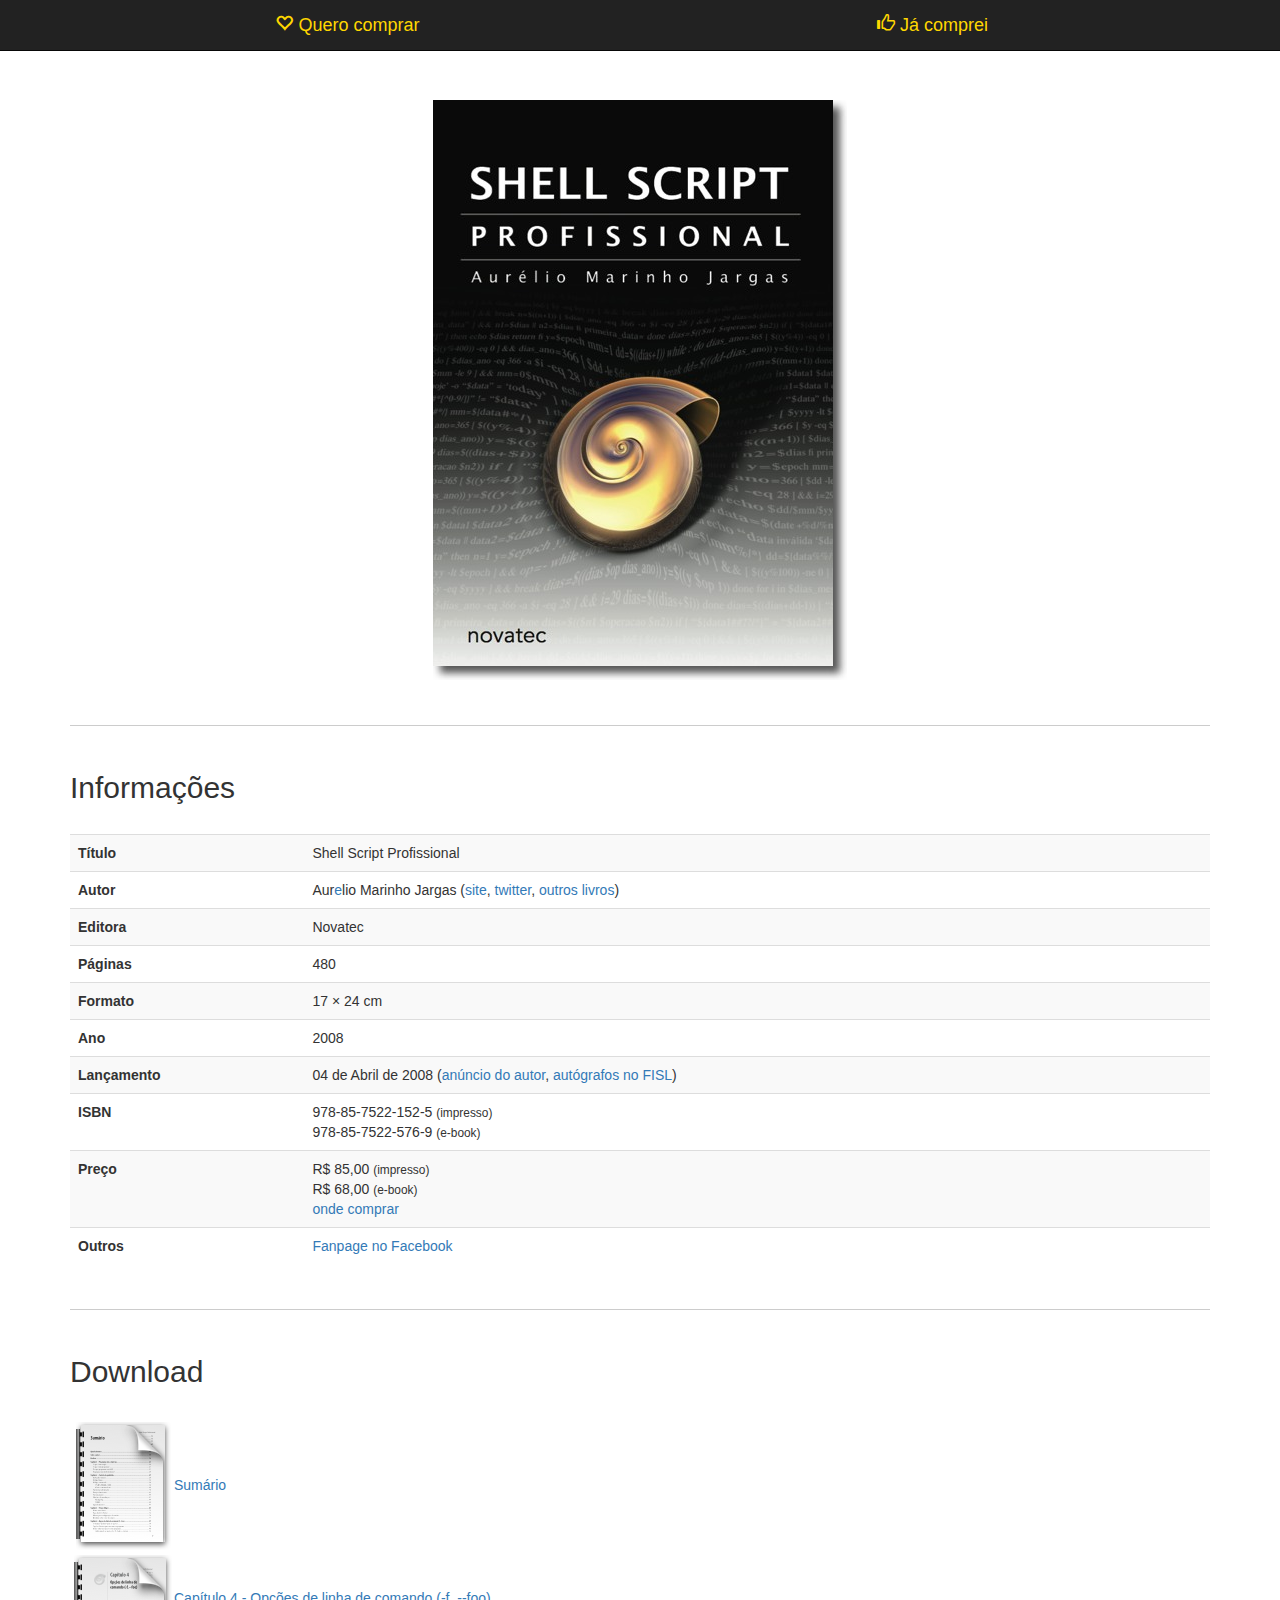
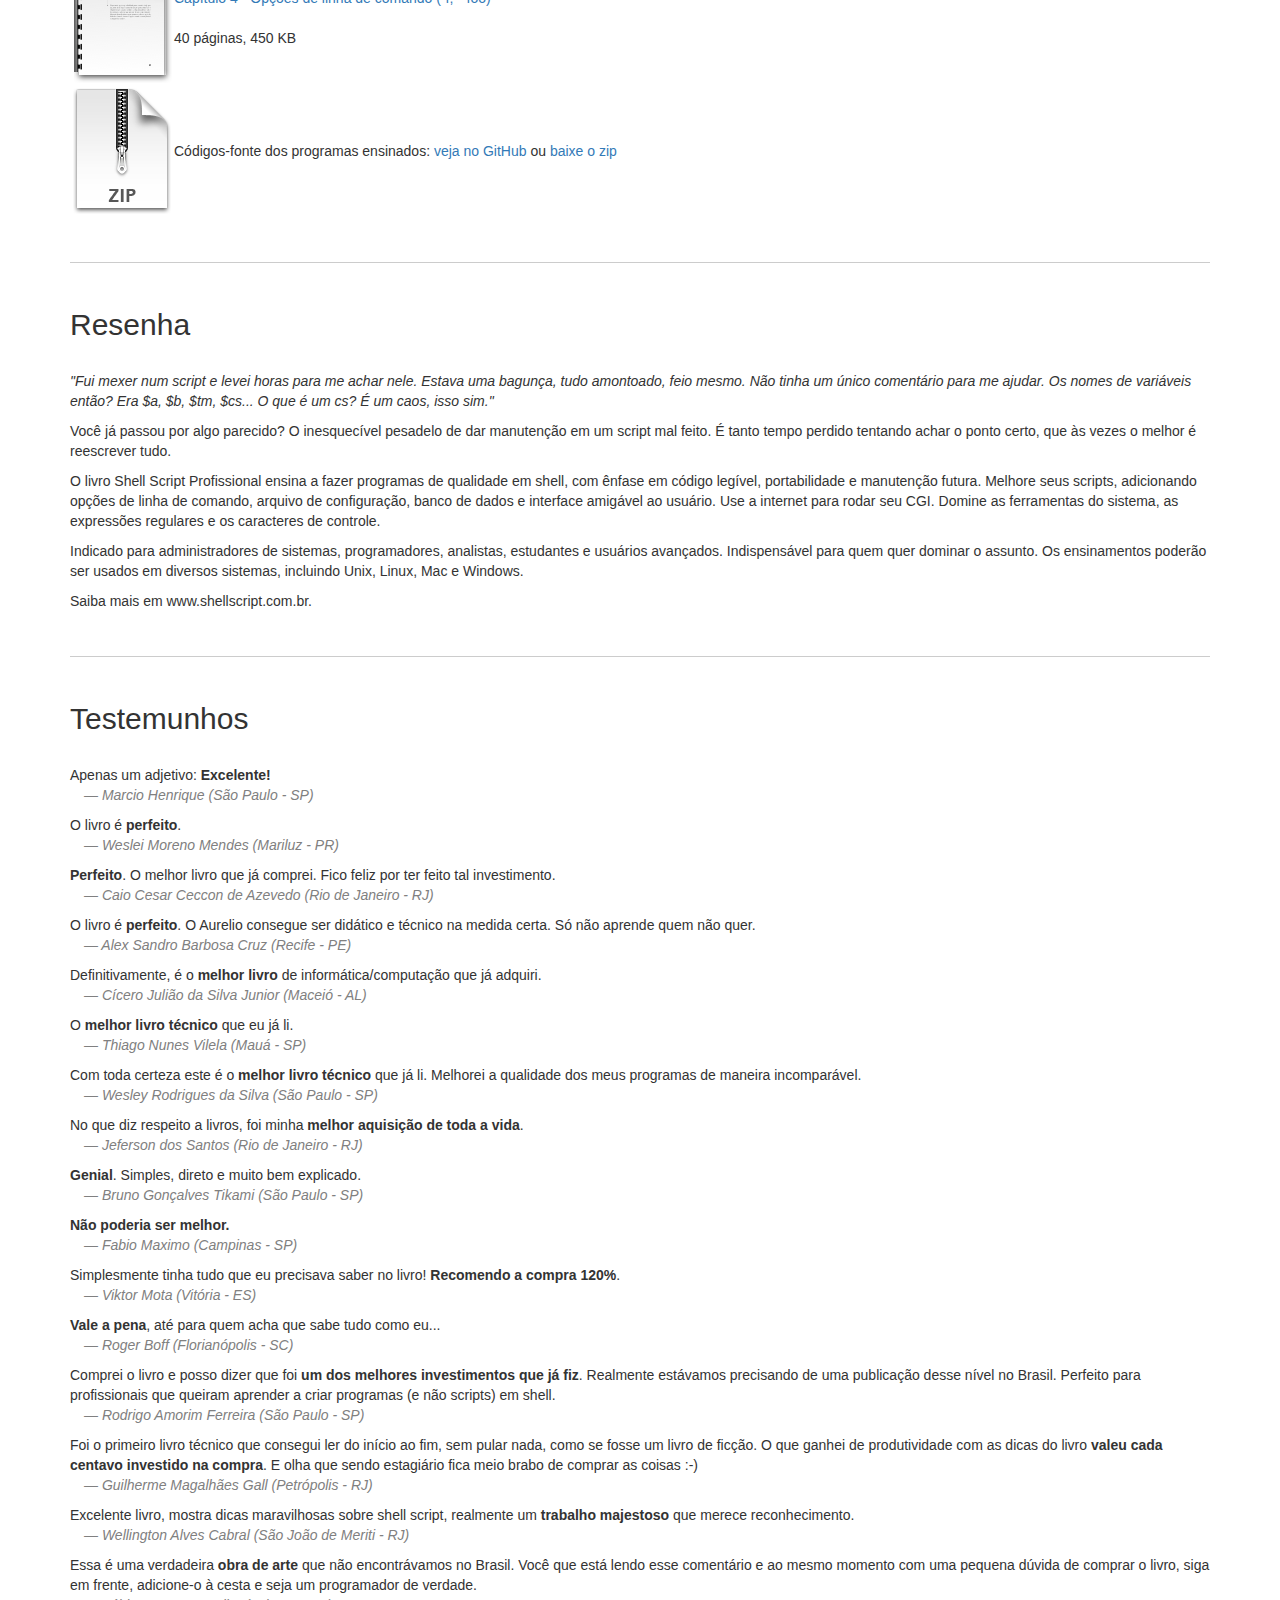
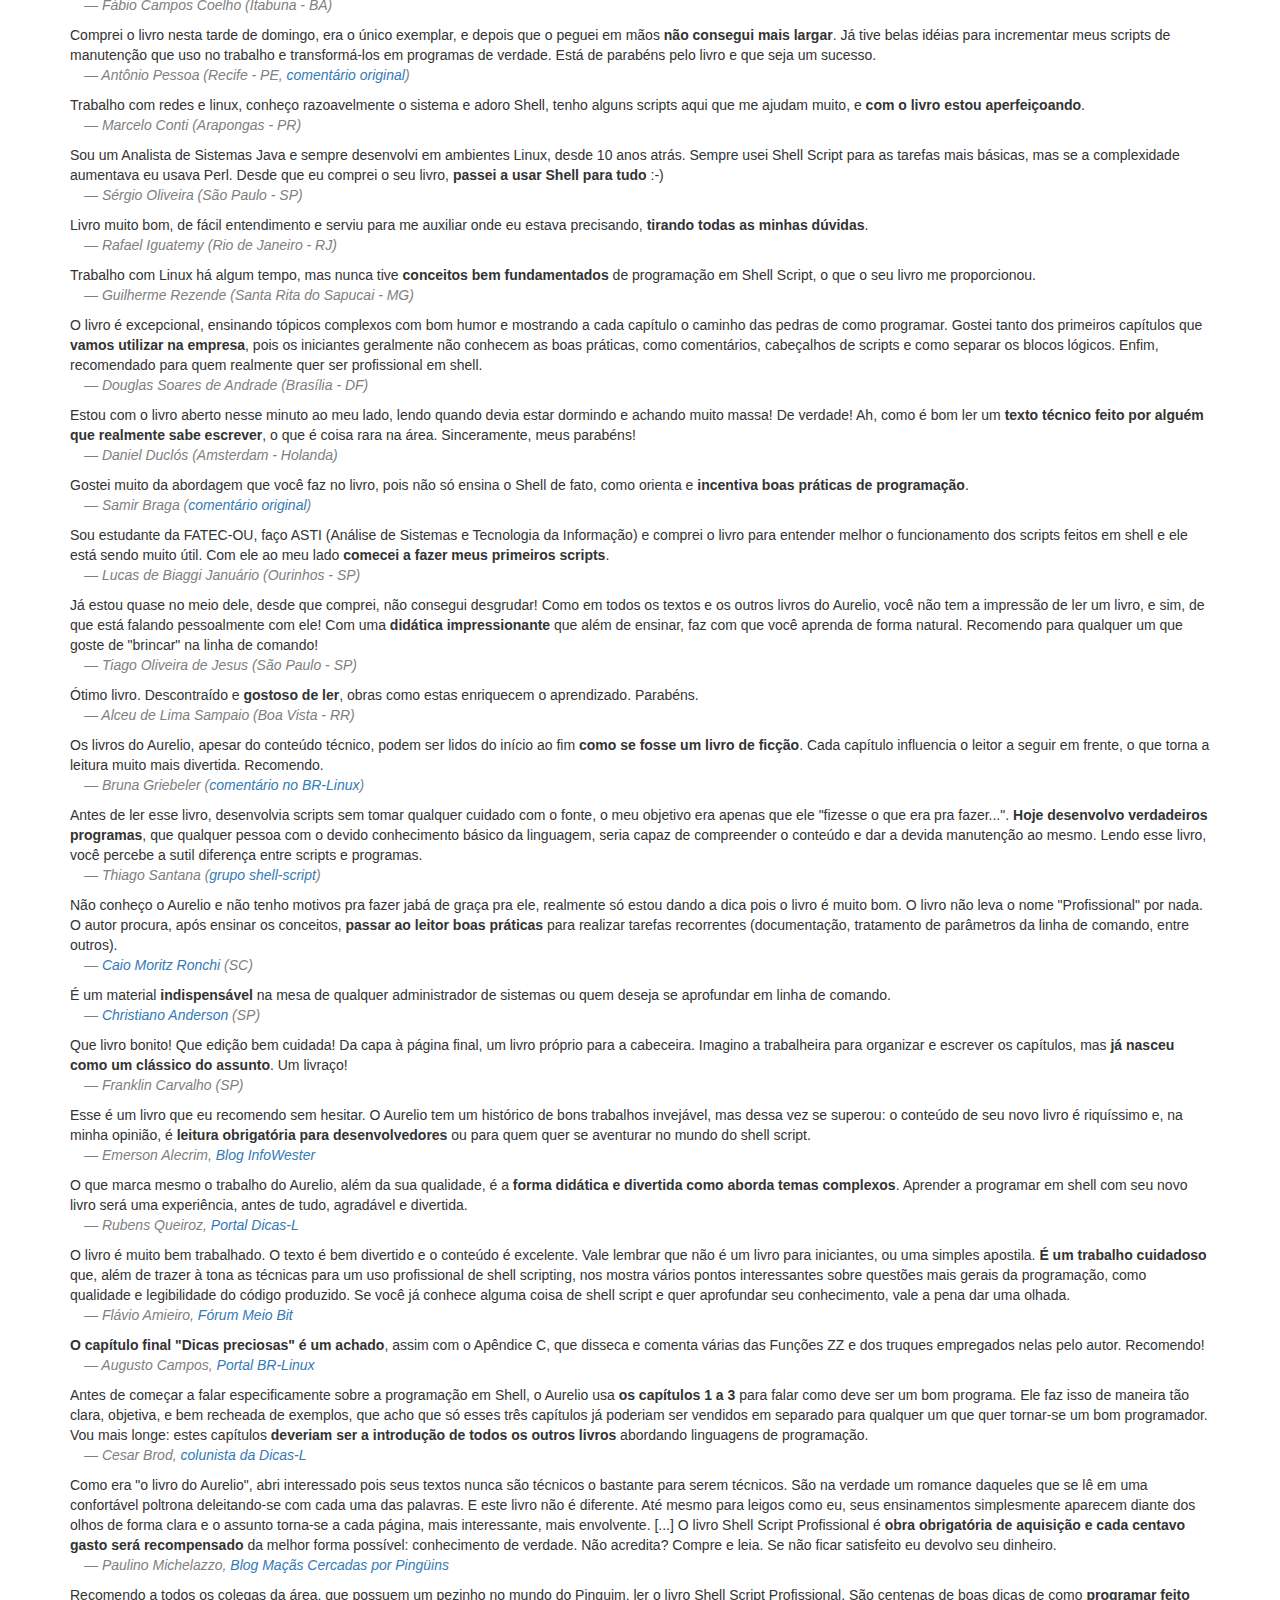
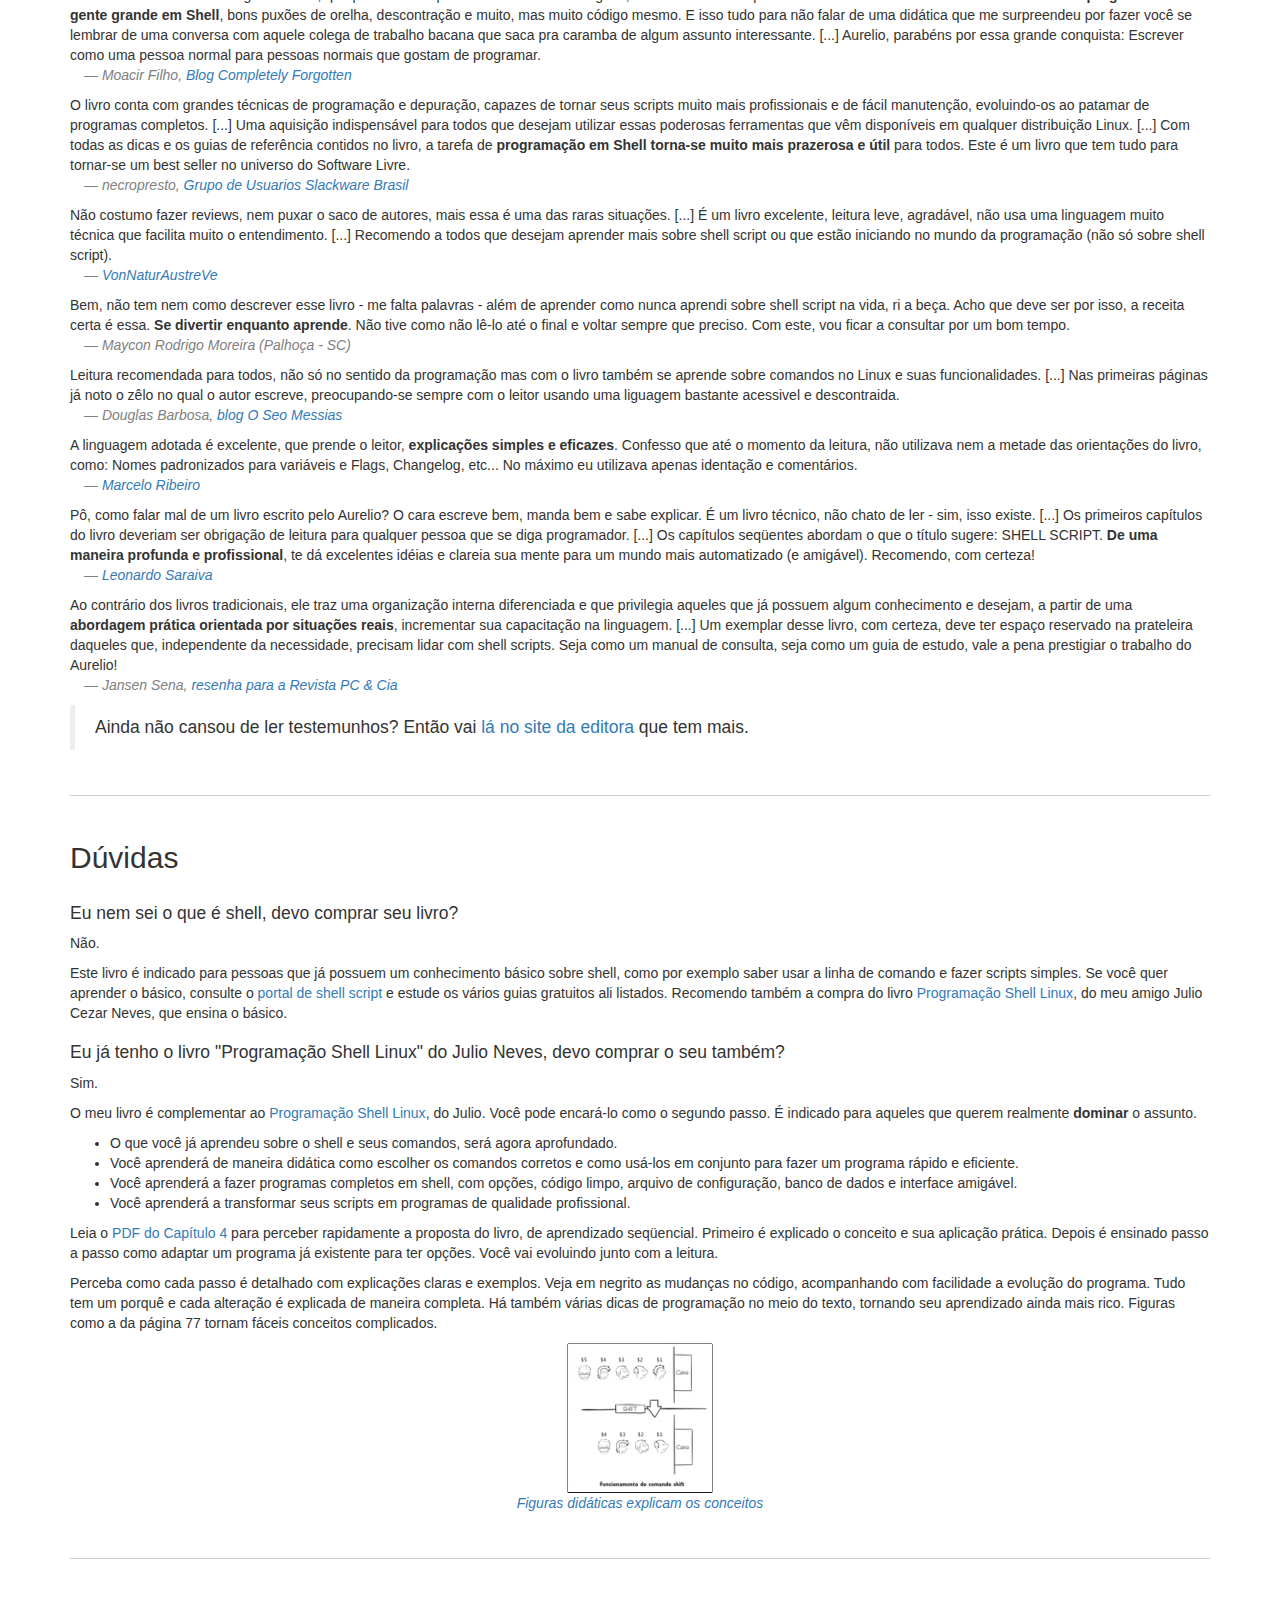
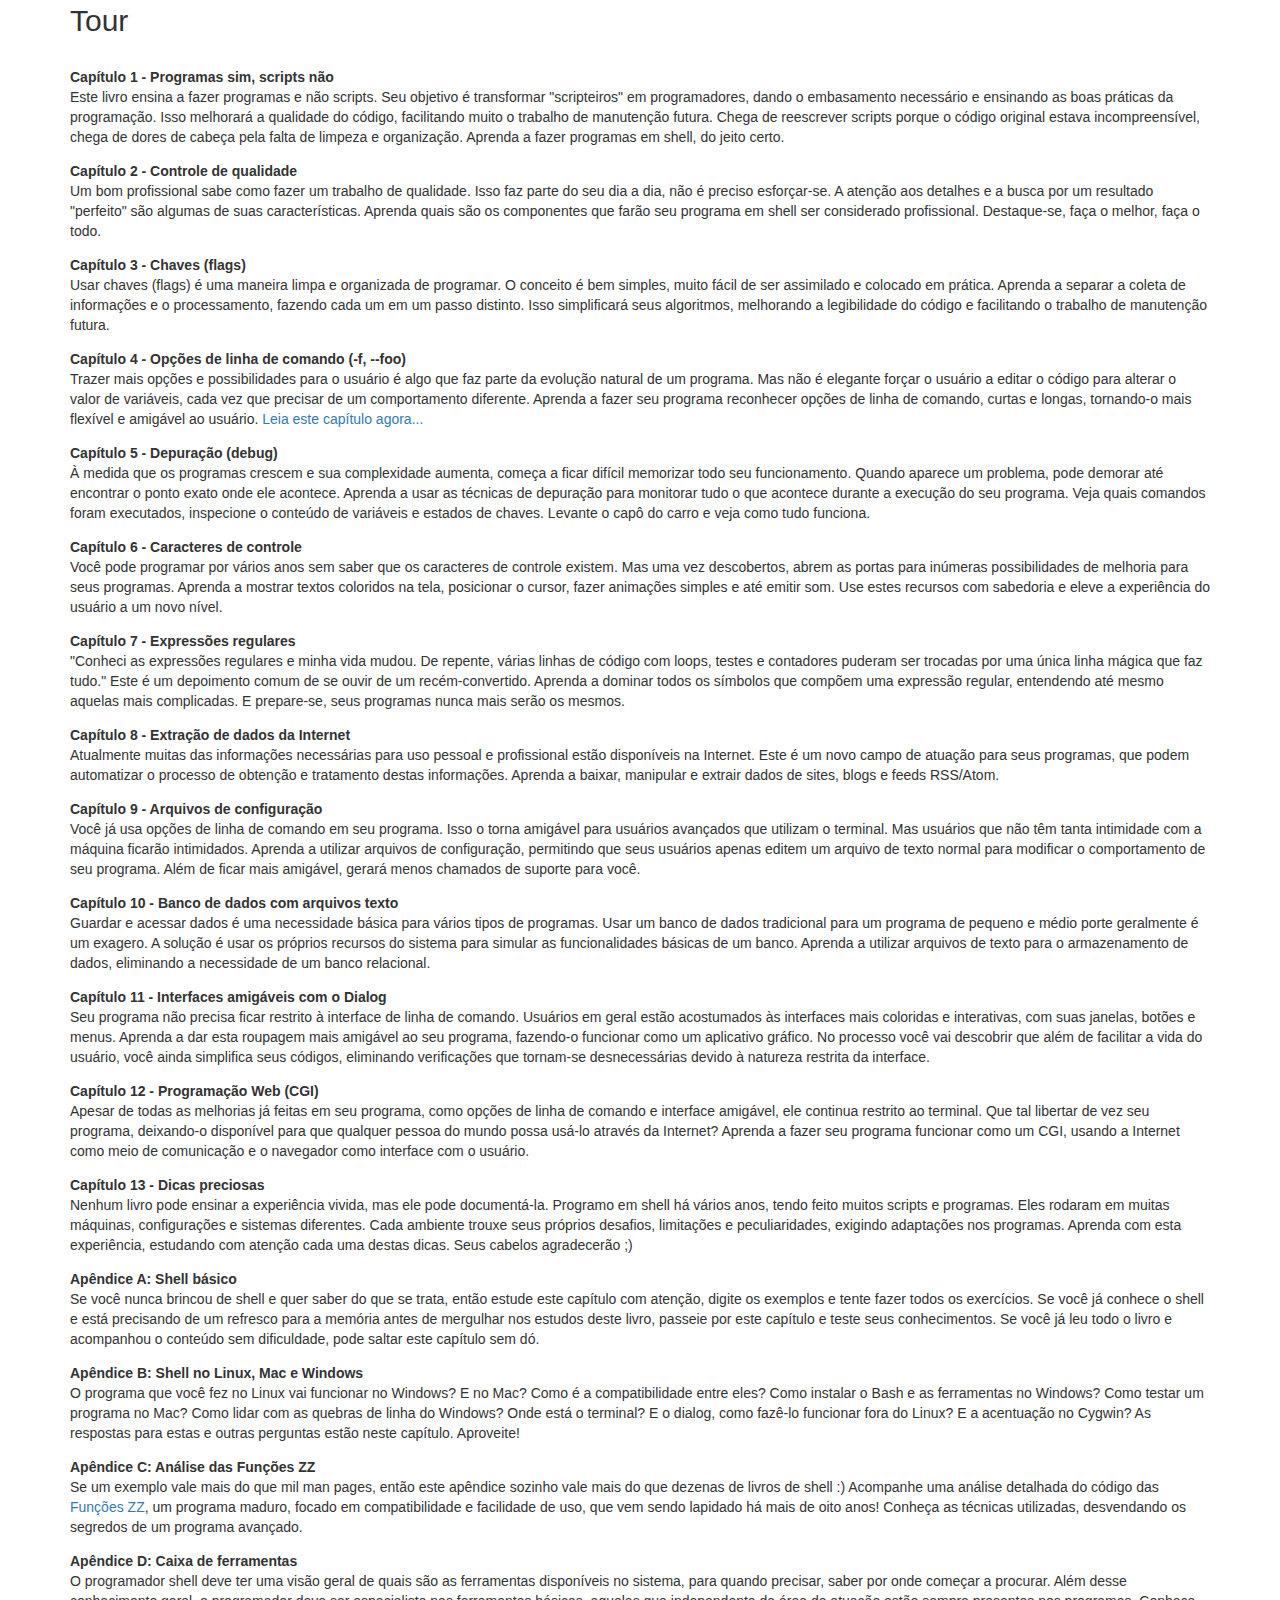
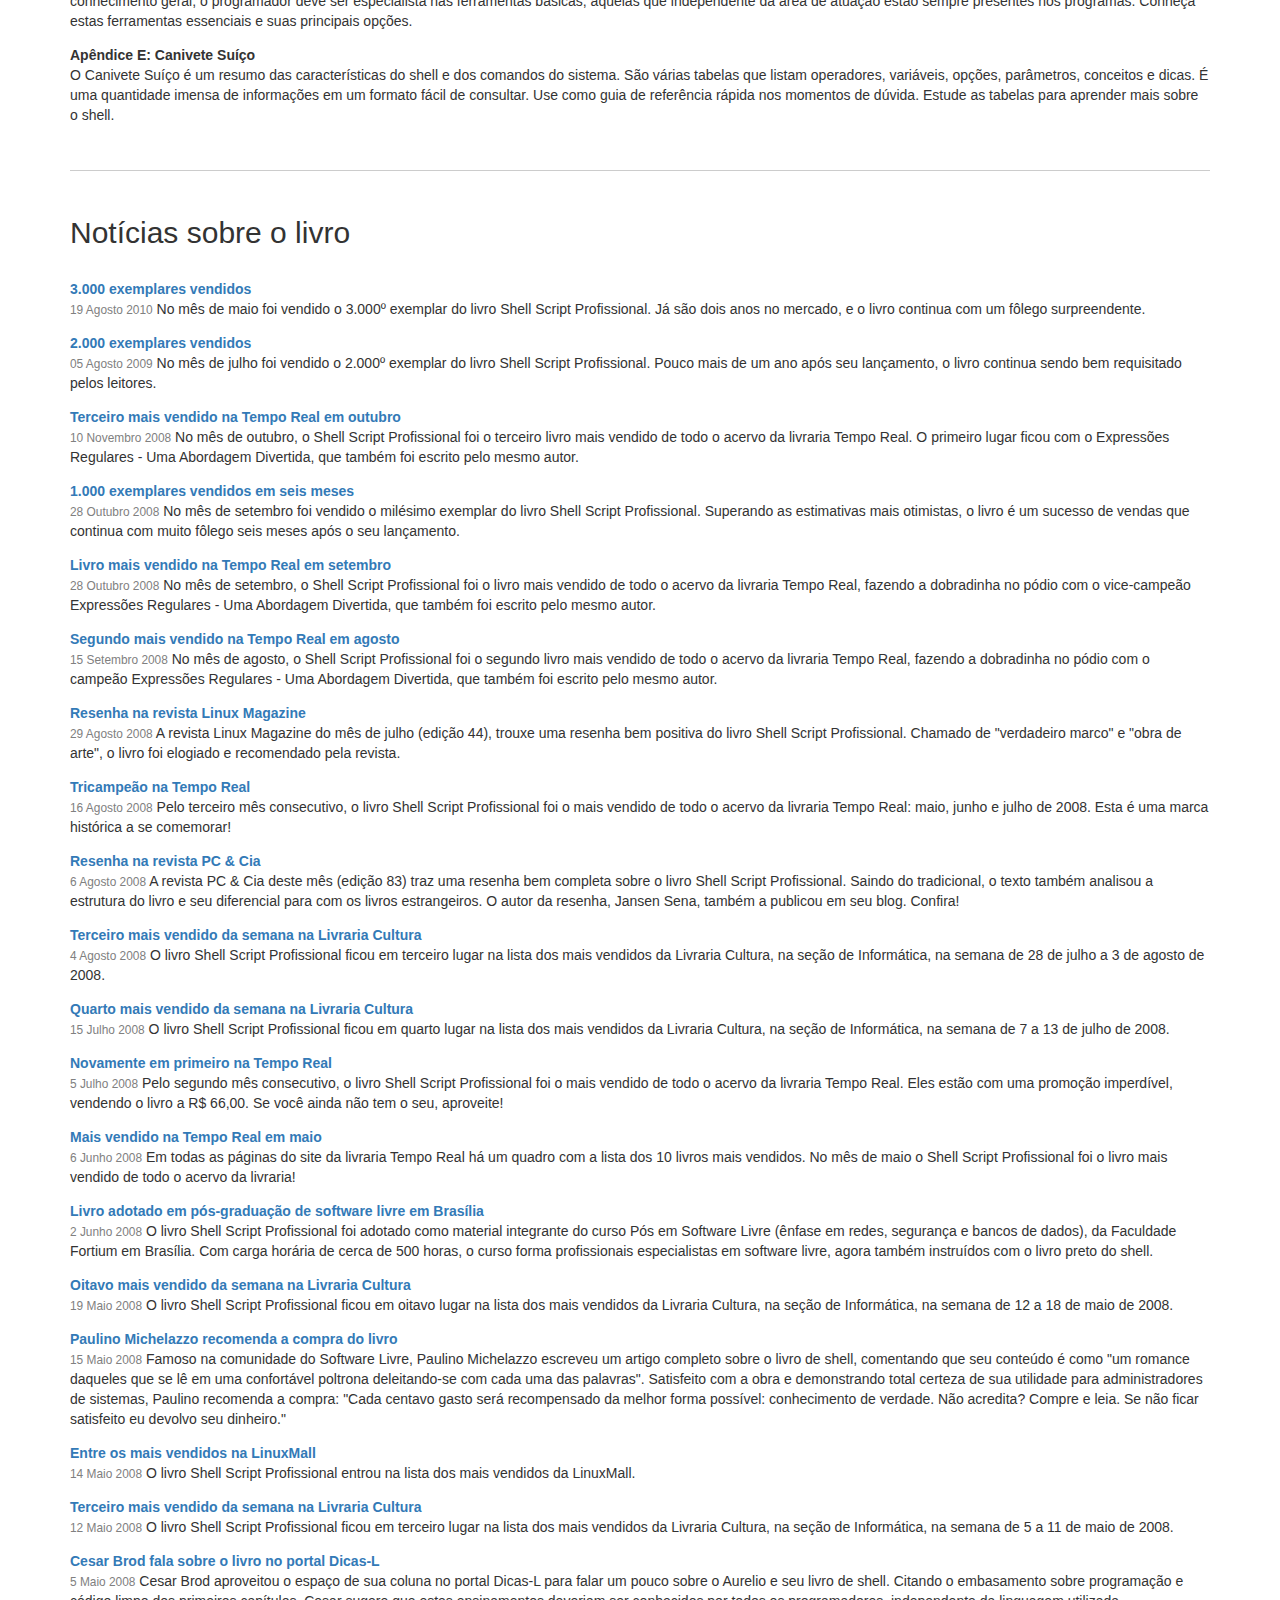
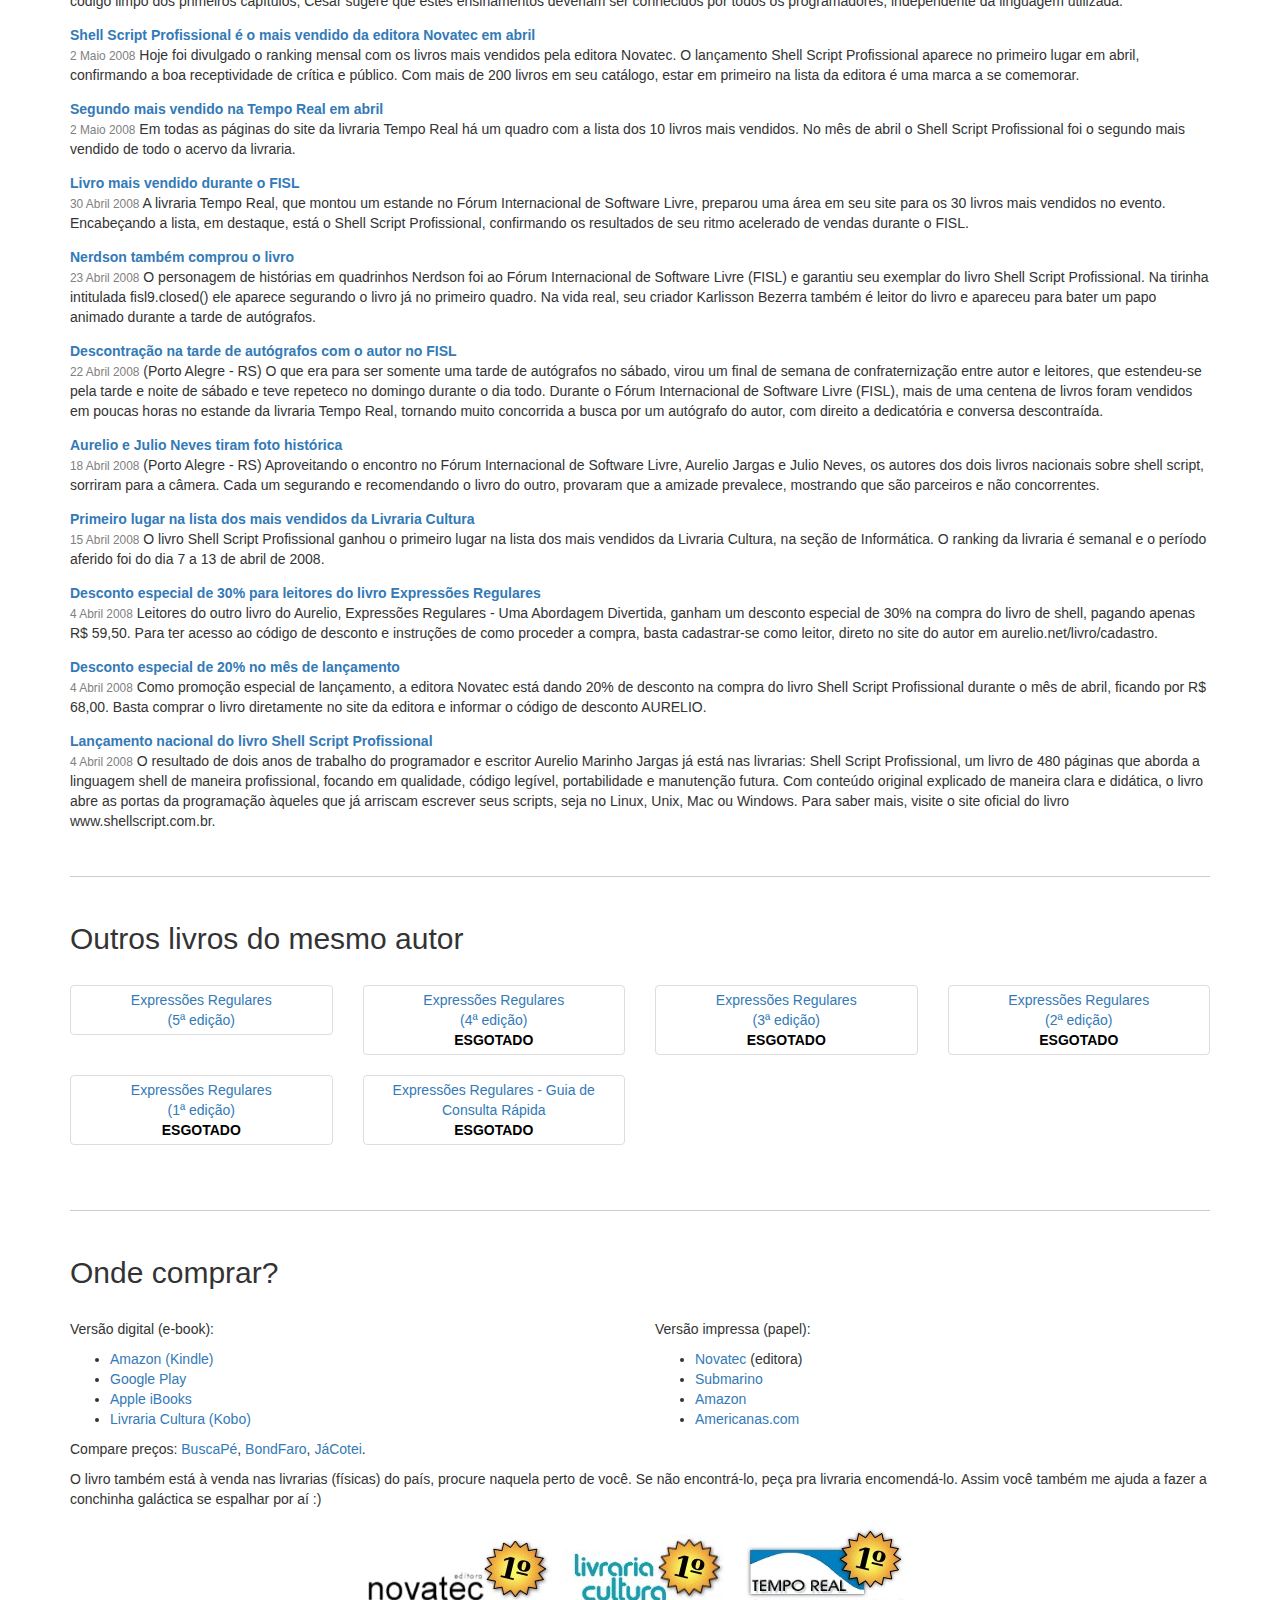
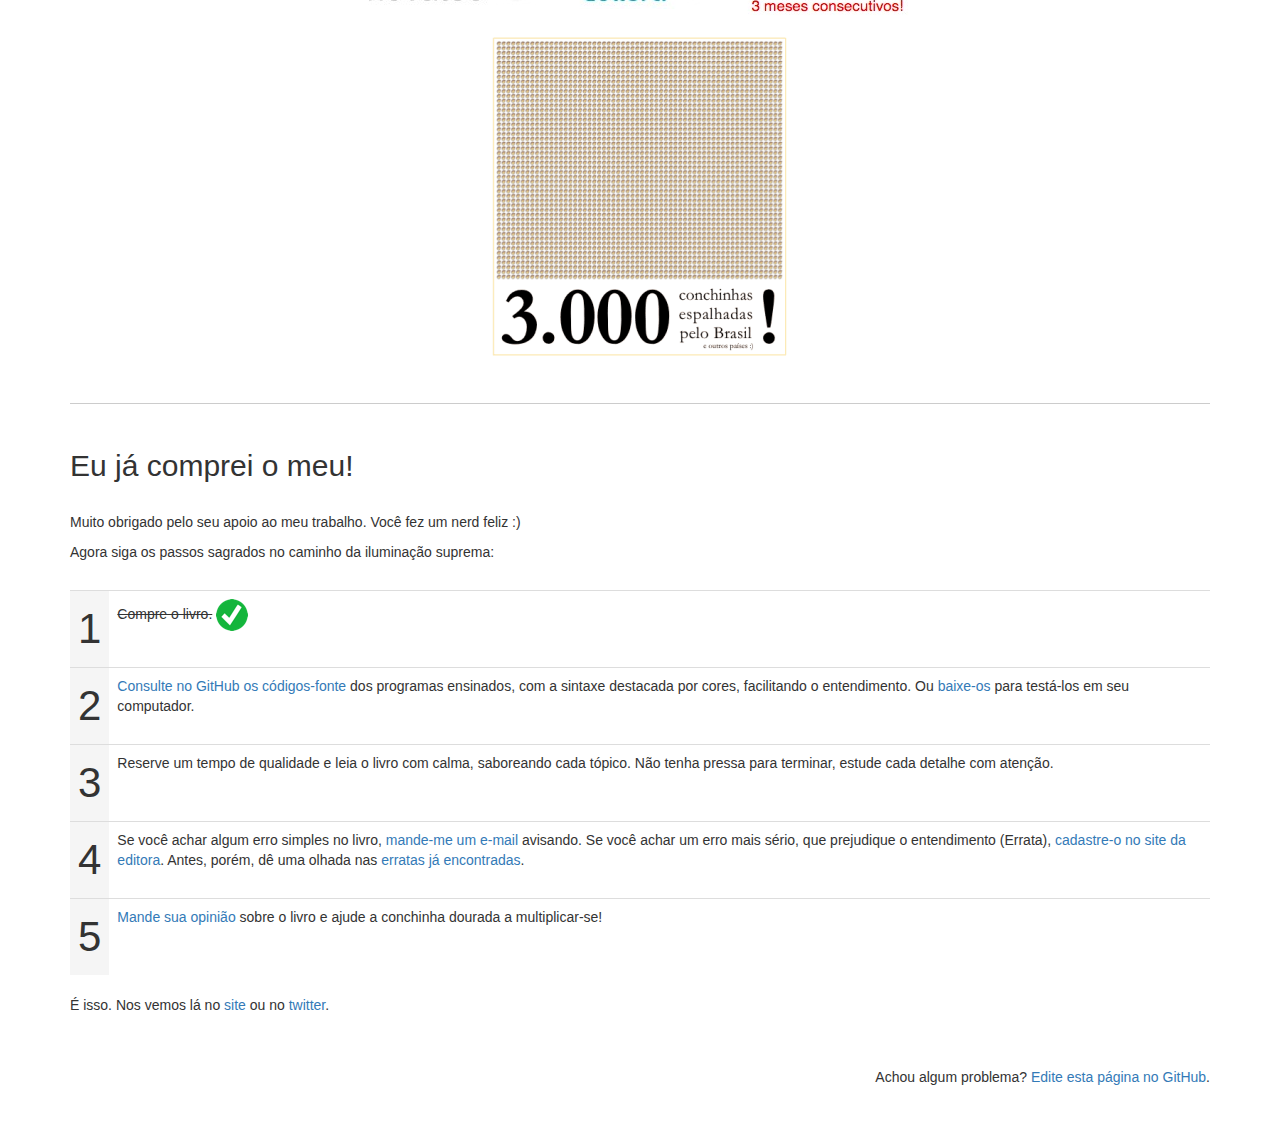
==== commit fbd7e660: "Remove mention to readers form" ====
--- a/index.html
+++ b/index.html
@@ -921,11 +921,11 @@
         <p>
             Compare preços:
 
-            <a href="http://compare.buscape.com.br/shell-script-profissional-aurelio-marinho-jargas-8575221523.html">BuscaPé</a>,
-
-            <a href="http://www.bondfaro.com.br/livros.html?auto=1&amp;kw=shell+script+profissional">BondFaro</a>,
-
-            <a href="http://www.jacotei.com.br/mod.php?module=jacotei.comparacao&amp;prodid=626971&amp;catid=215&amp;mostra=true">JáCotei</a>.
+            <a href="https://www.buscape.com.br/livros/shell-script-profissional-jargas-aurelio-marinho-9788575221525">BuscaPé</a>,
+
+            <a href="https://www.bondfaro.com.br/livros/shell-script-profissional-jargas-aurelio-marinho-9788575221525?_lc=88">BondFaro</a>,
+
+            <a href="https://www.jacotei.com.br/shell-script-profissional-aurelio-marinho-jargas-8575221523/p">JáCotei</a>.
         </p>
 
         <p>
@@ -991,19 +991,7 @@
                     <a href="http://www.novatec.com.br/opine.php?isbn=9788575221525">Mande sua opinião</a> sobre o livro e ajude a conchinha dourada a multiplicar-se!
                 </td>
             </tr>
-            <tr>
-                <td class="active huge text-center">6</td>
-                <td>
-                    <a href="https://aurelio.net/livro/cadastro/">Registre-se como leitor</a> para eu saber que você comprou o livro e para poder participar de futuras promoções.
-                </td>
-            </tr>
         </table>
-
-        <p>
-            <a href="https://aurelio.net/livro/cadastro/">
-                <img class="img-responsive center-block" src="img/cartao-shell.jpg" alt="">
-            </a>
-        </p>
 
         <p>
             É isso. Nos vemos lá no
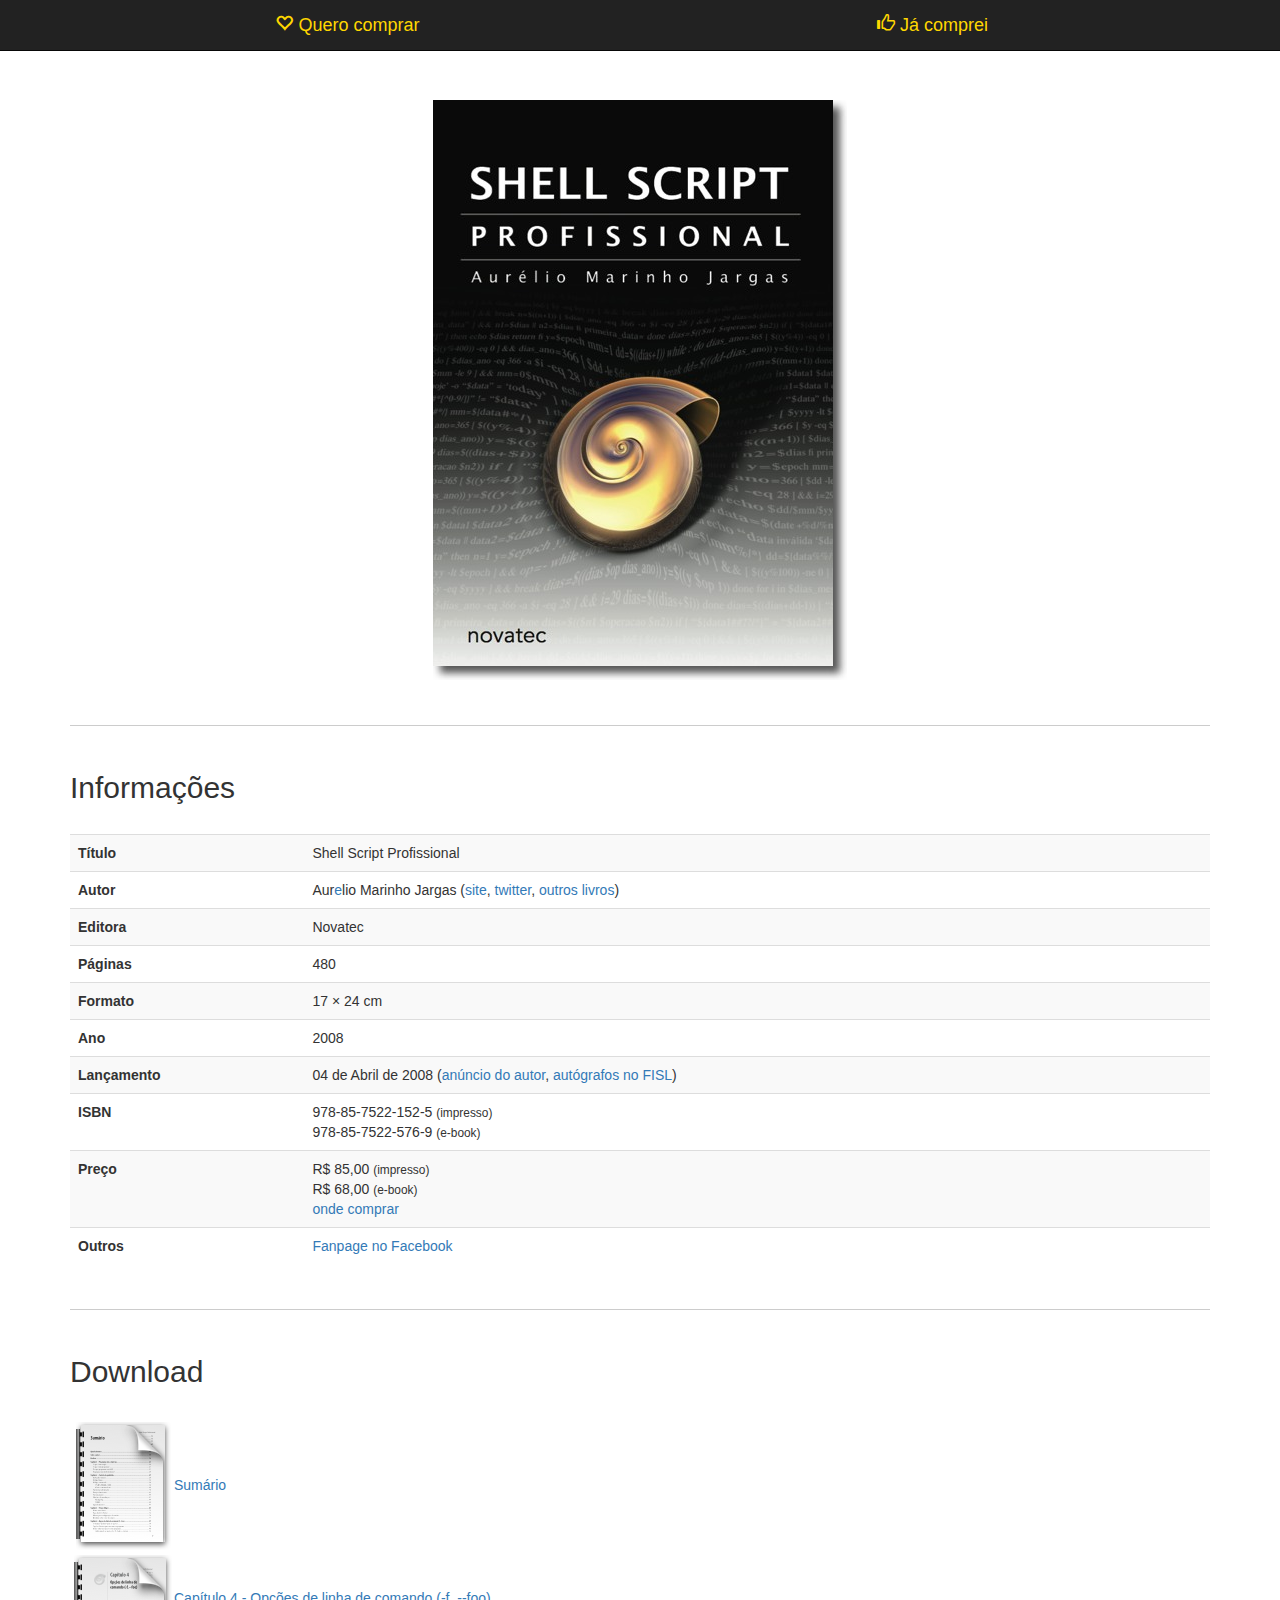
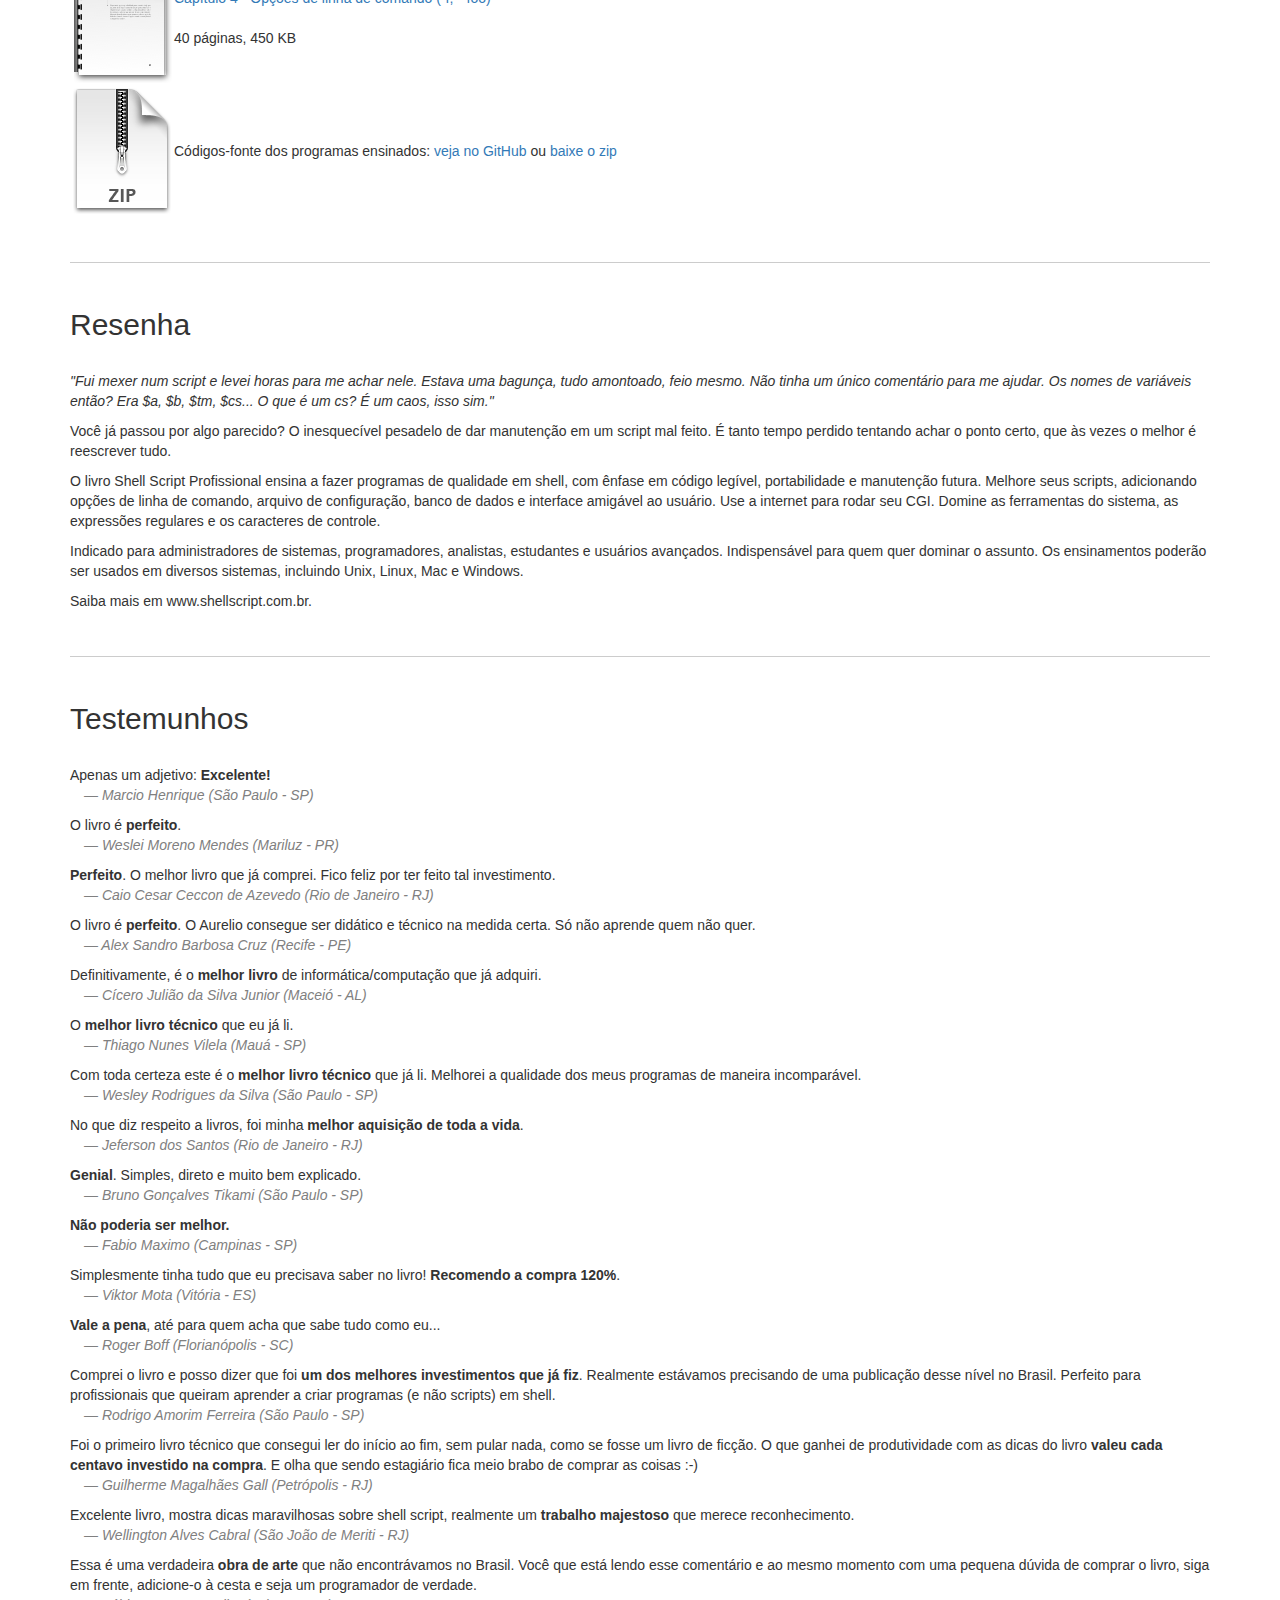
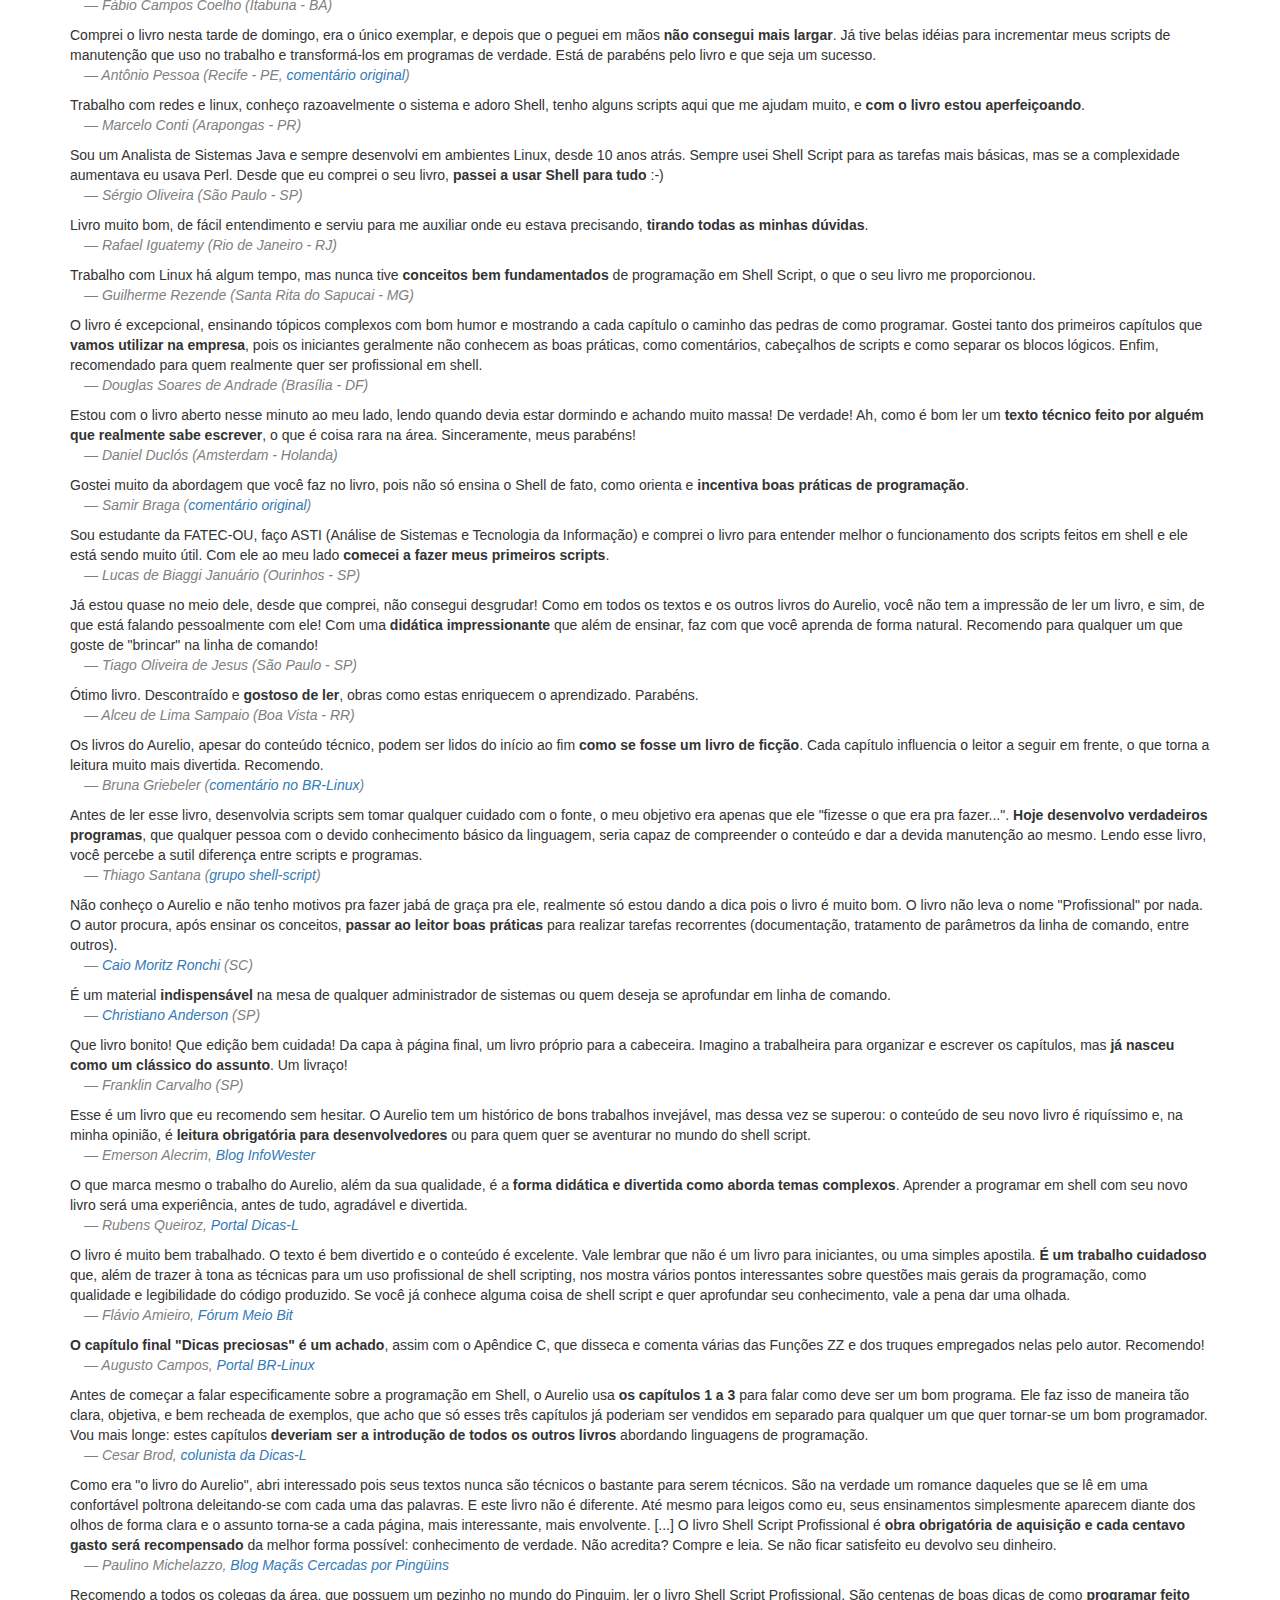
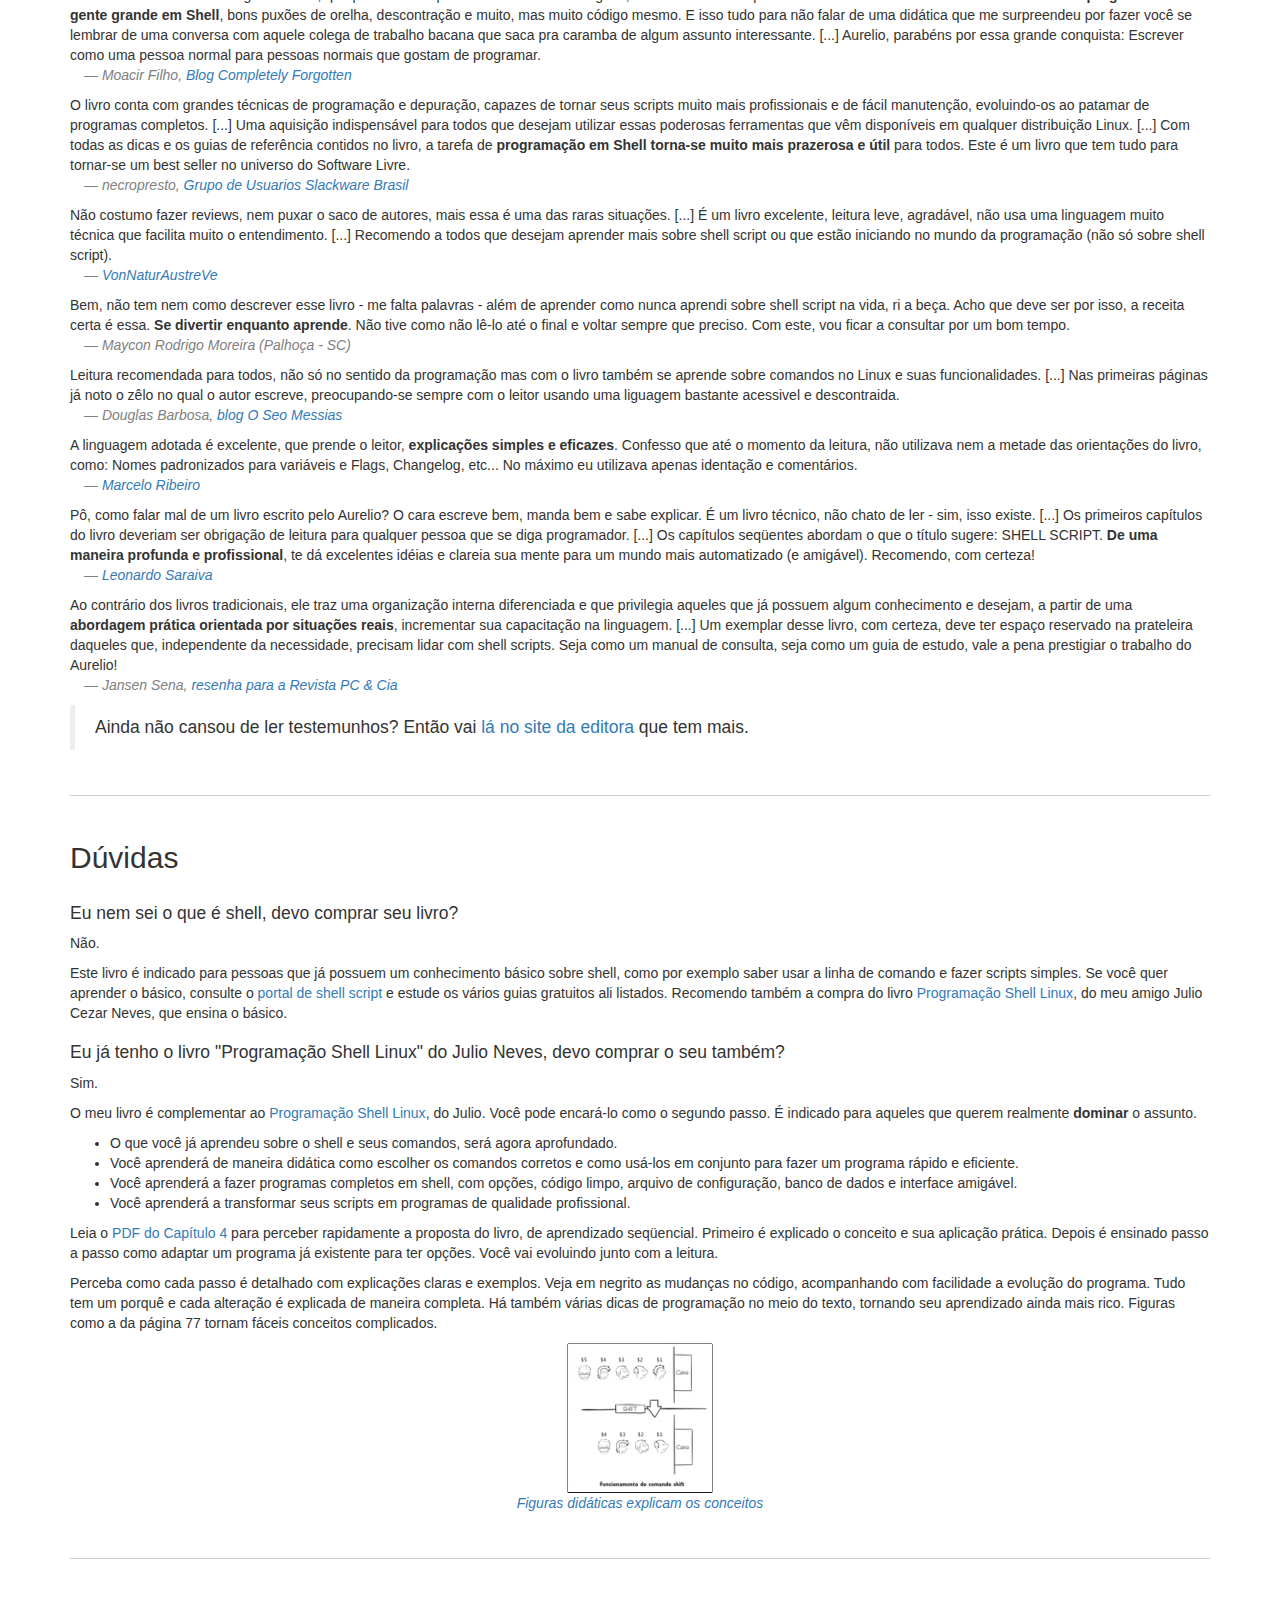
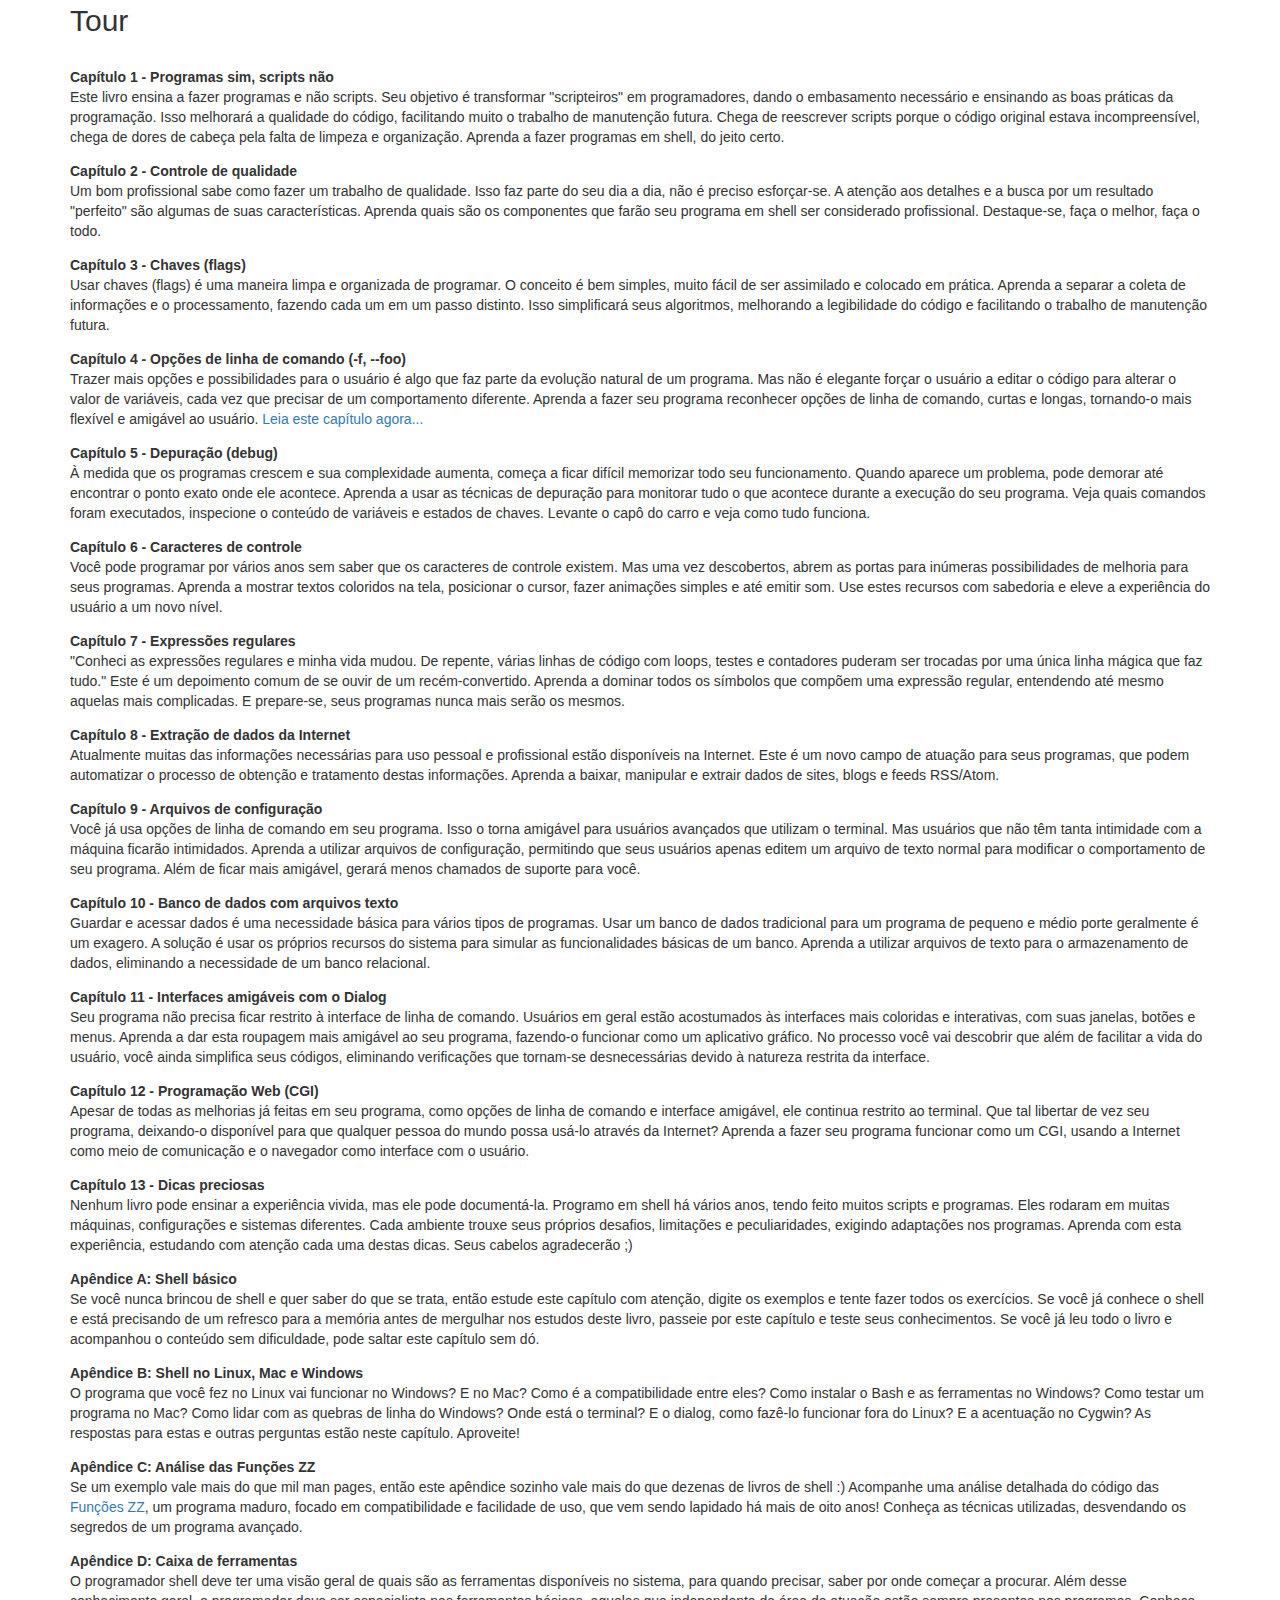
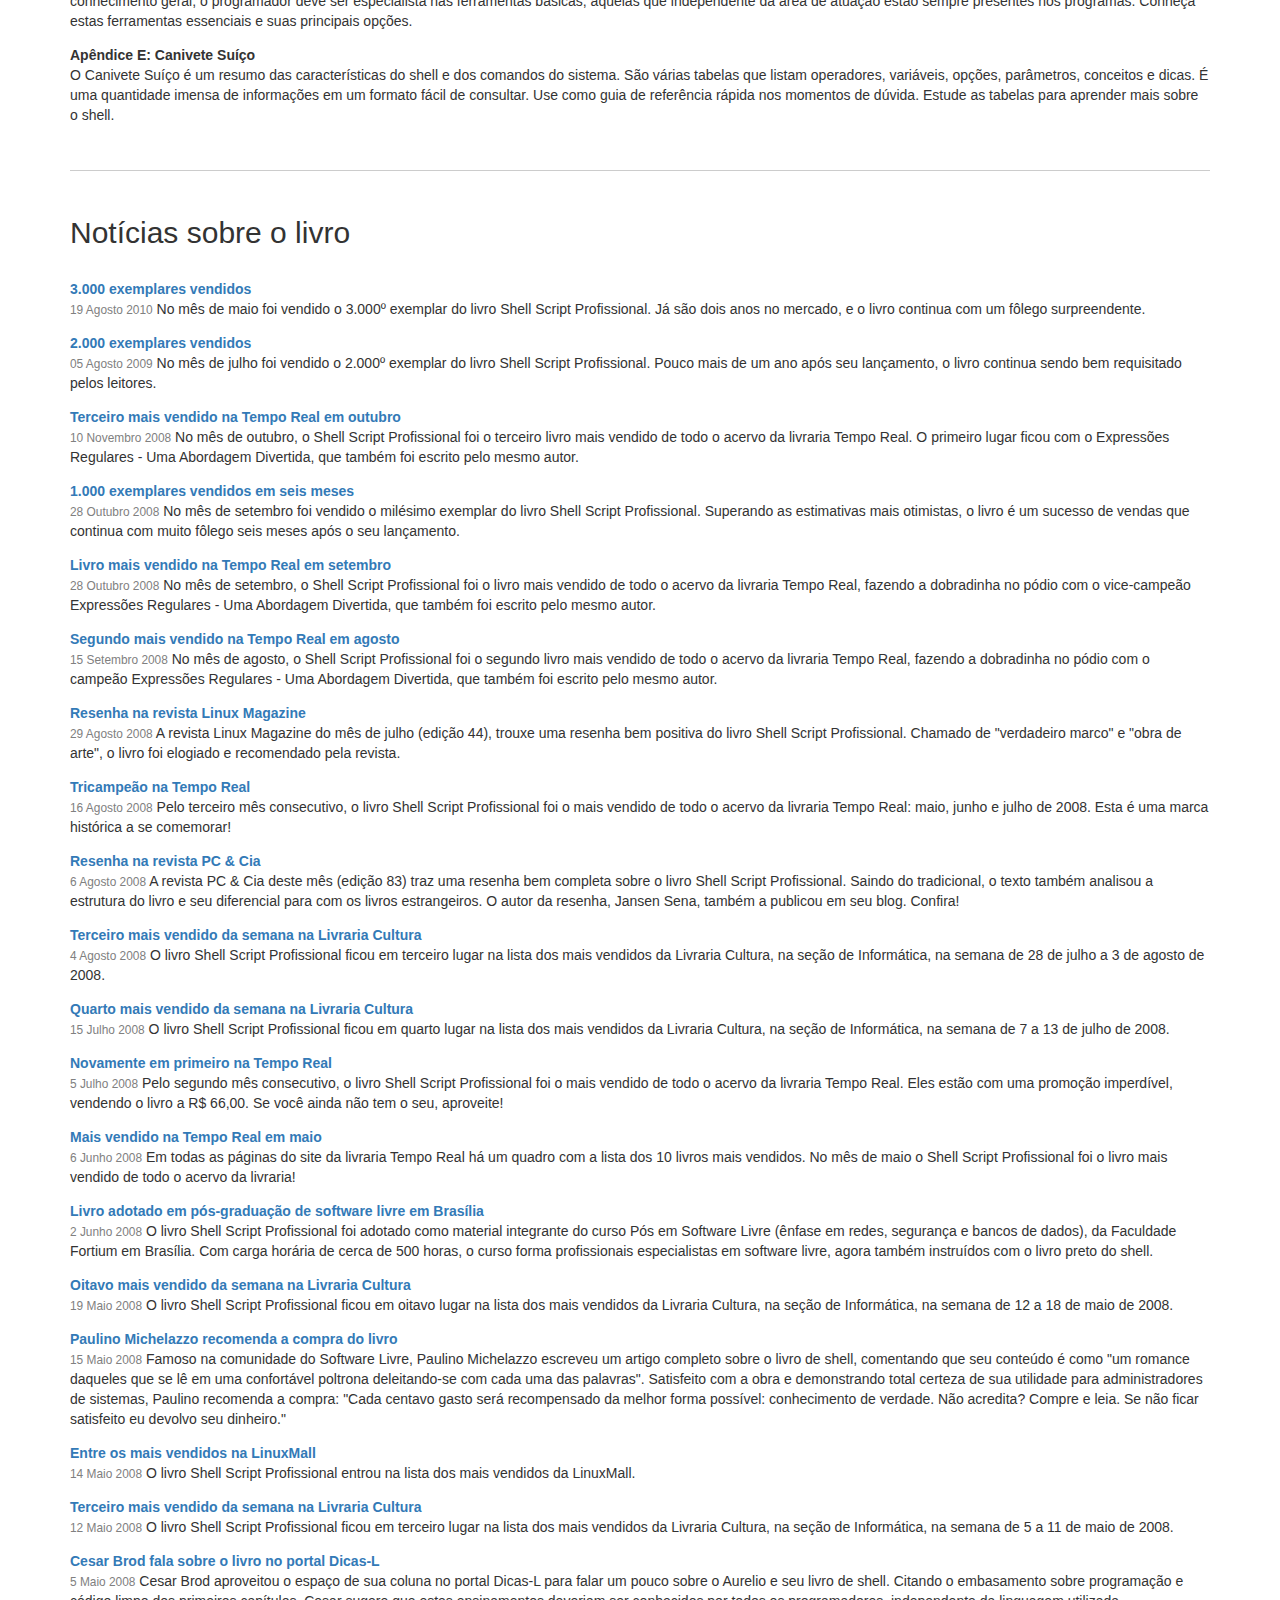
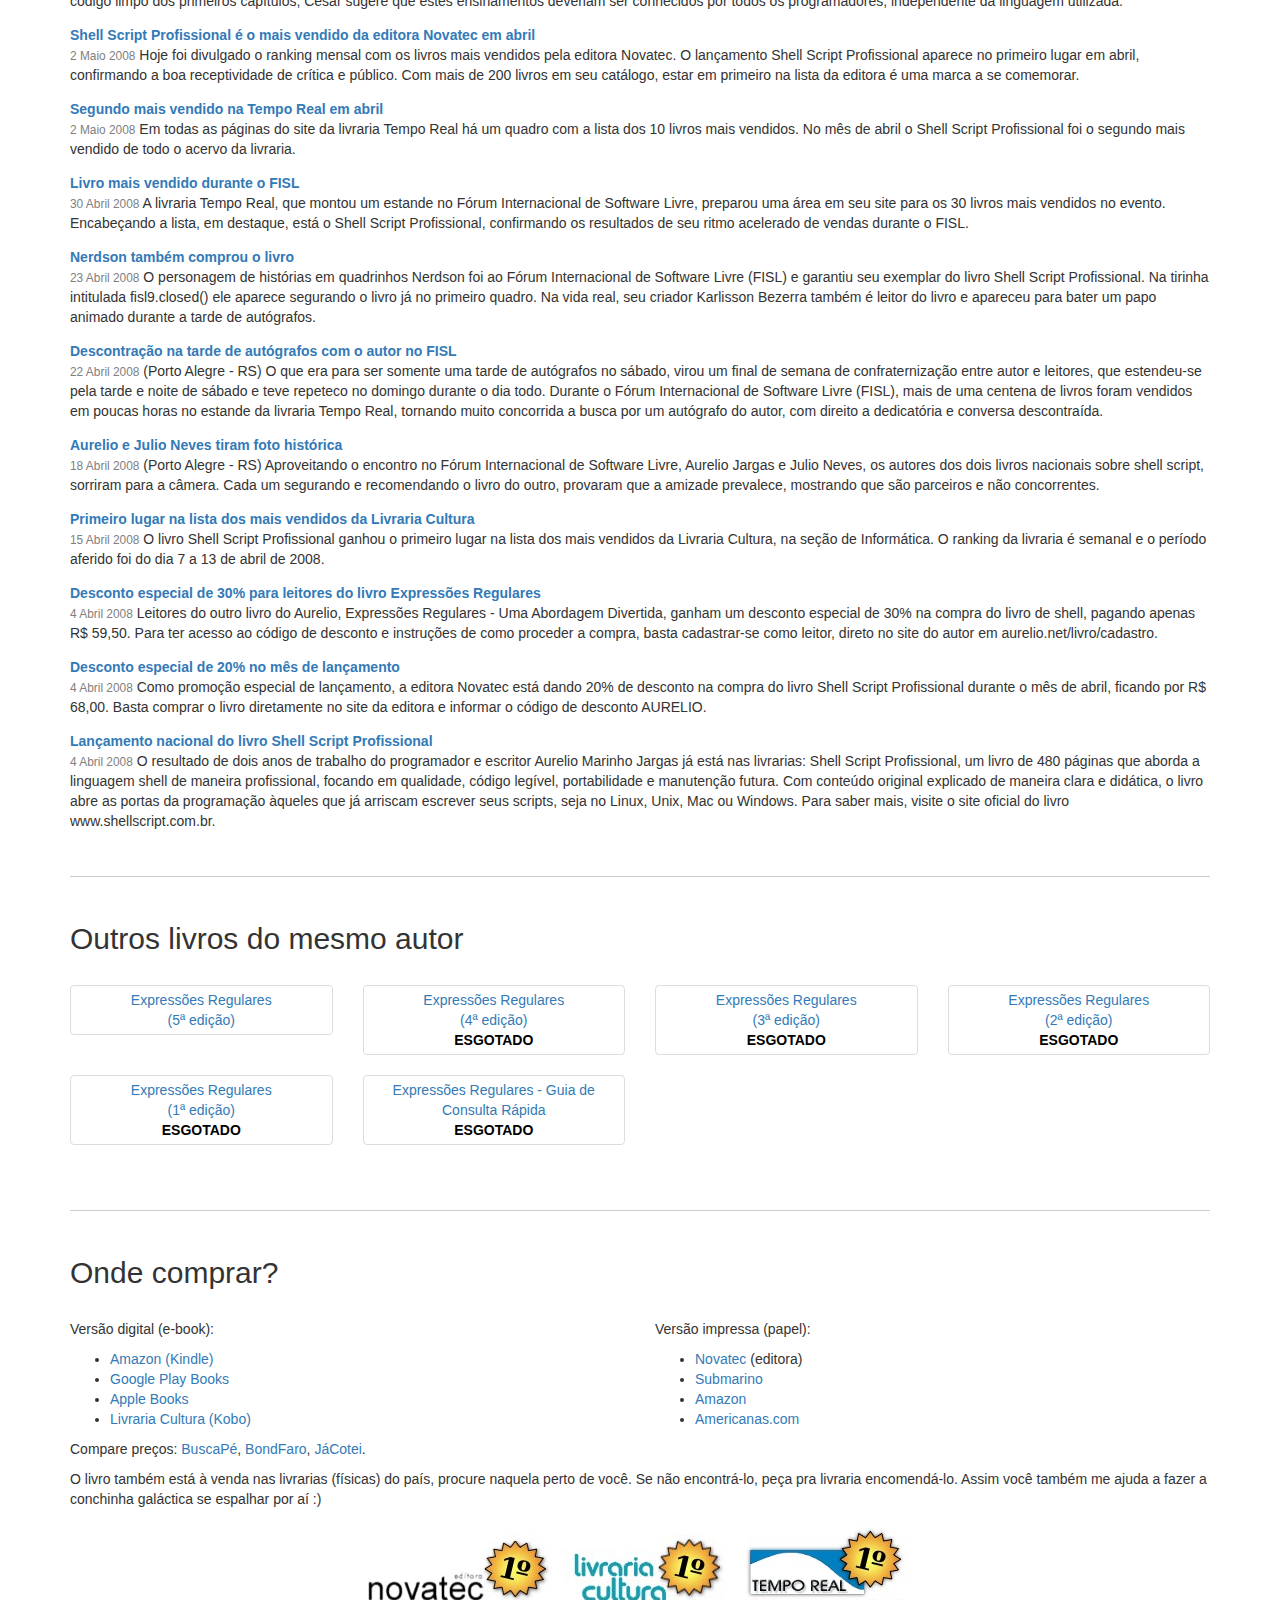
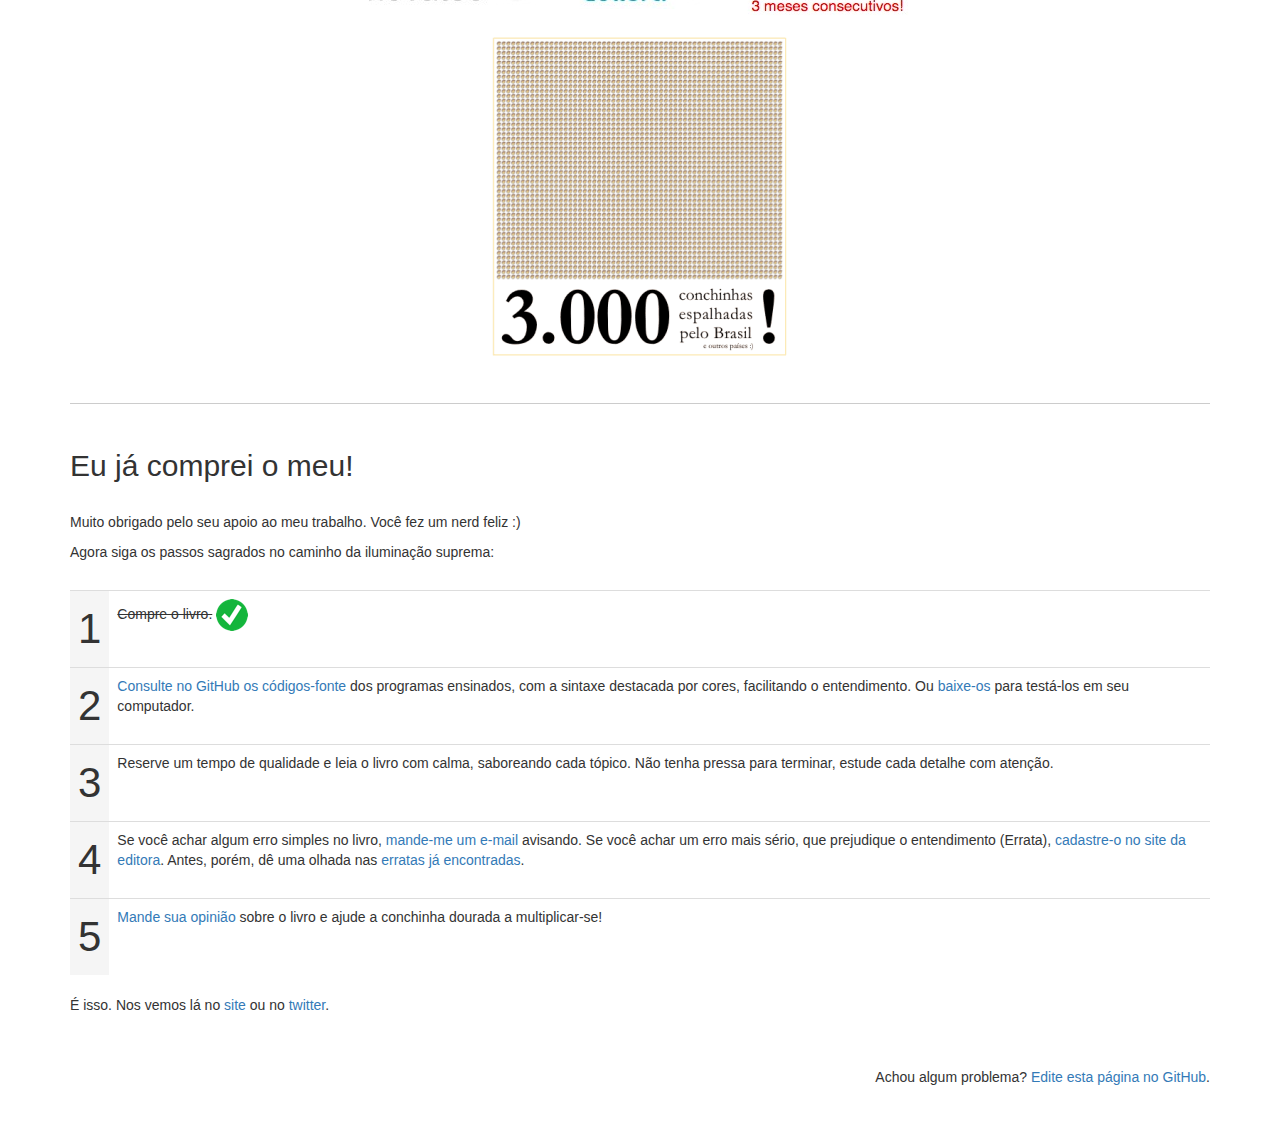
==== commit 4db30158: "Update e-book stores links" ====
--- a/index.html
+++ b/index.html
@@ -888,10 +888,10 @@
                         <a href="https://www.amazon.com.br/Script-Profissional-Aurelio-Marinho-Jargas-ebook/dp/B072BZ7N46/">Amazon (Kindle)</a>
                     </li>
                     <li>
-                        <a href="https://play.google.com/store/books/details/Aurelio_Marinho_Jargas_Shell_Script_Profissional?id=B2YkDwAAQBAJ">Google Play</a>
+                        <a href="https://play.google.com/store/books/details/Aurelio_Marinho_Jargas_Shell_Script_Profissional?id=B2YkDwAAQBAJ">Google Play Books</a>
                     </li>
                     <li>
-                        <a href="https://itunes.apple.com/br/book/shell-script-profissional/id1238754817?mt=11">Apple iBooks</a>
+                        <a href="https://books.apple.com/br/book/shell-script-profissional/id1238754817">Apple Books</a>
                     </li>
                     <li>
                         <a href="https://www.kobo.com/br/pt/ebook/shell-script-profissional">Livraria Cultura (Kobo)</a>
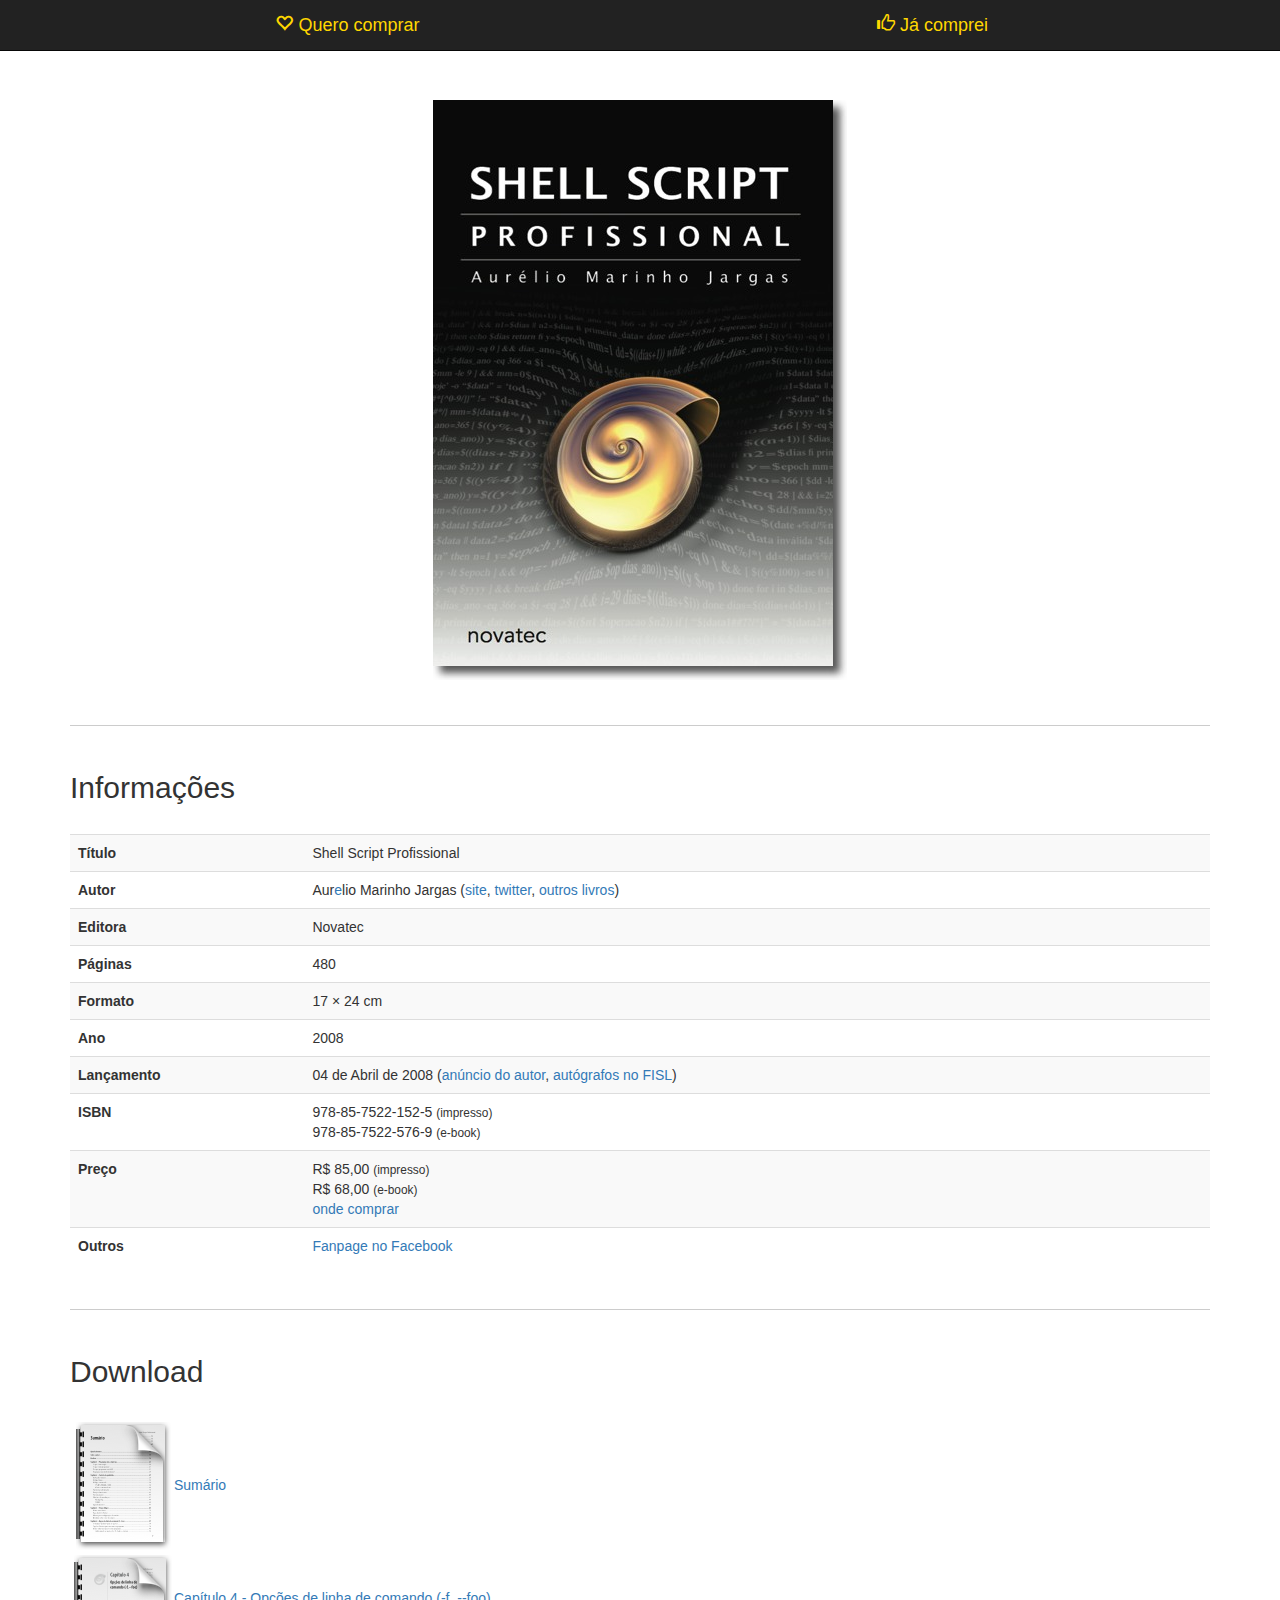
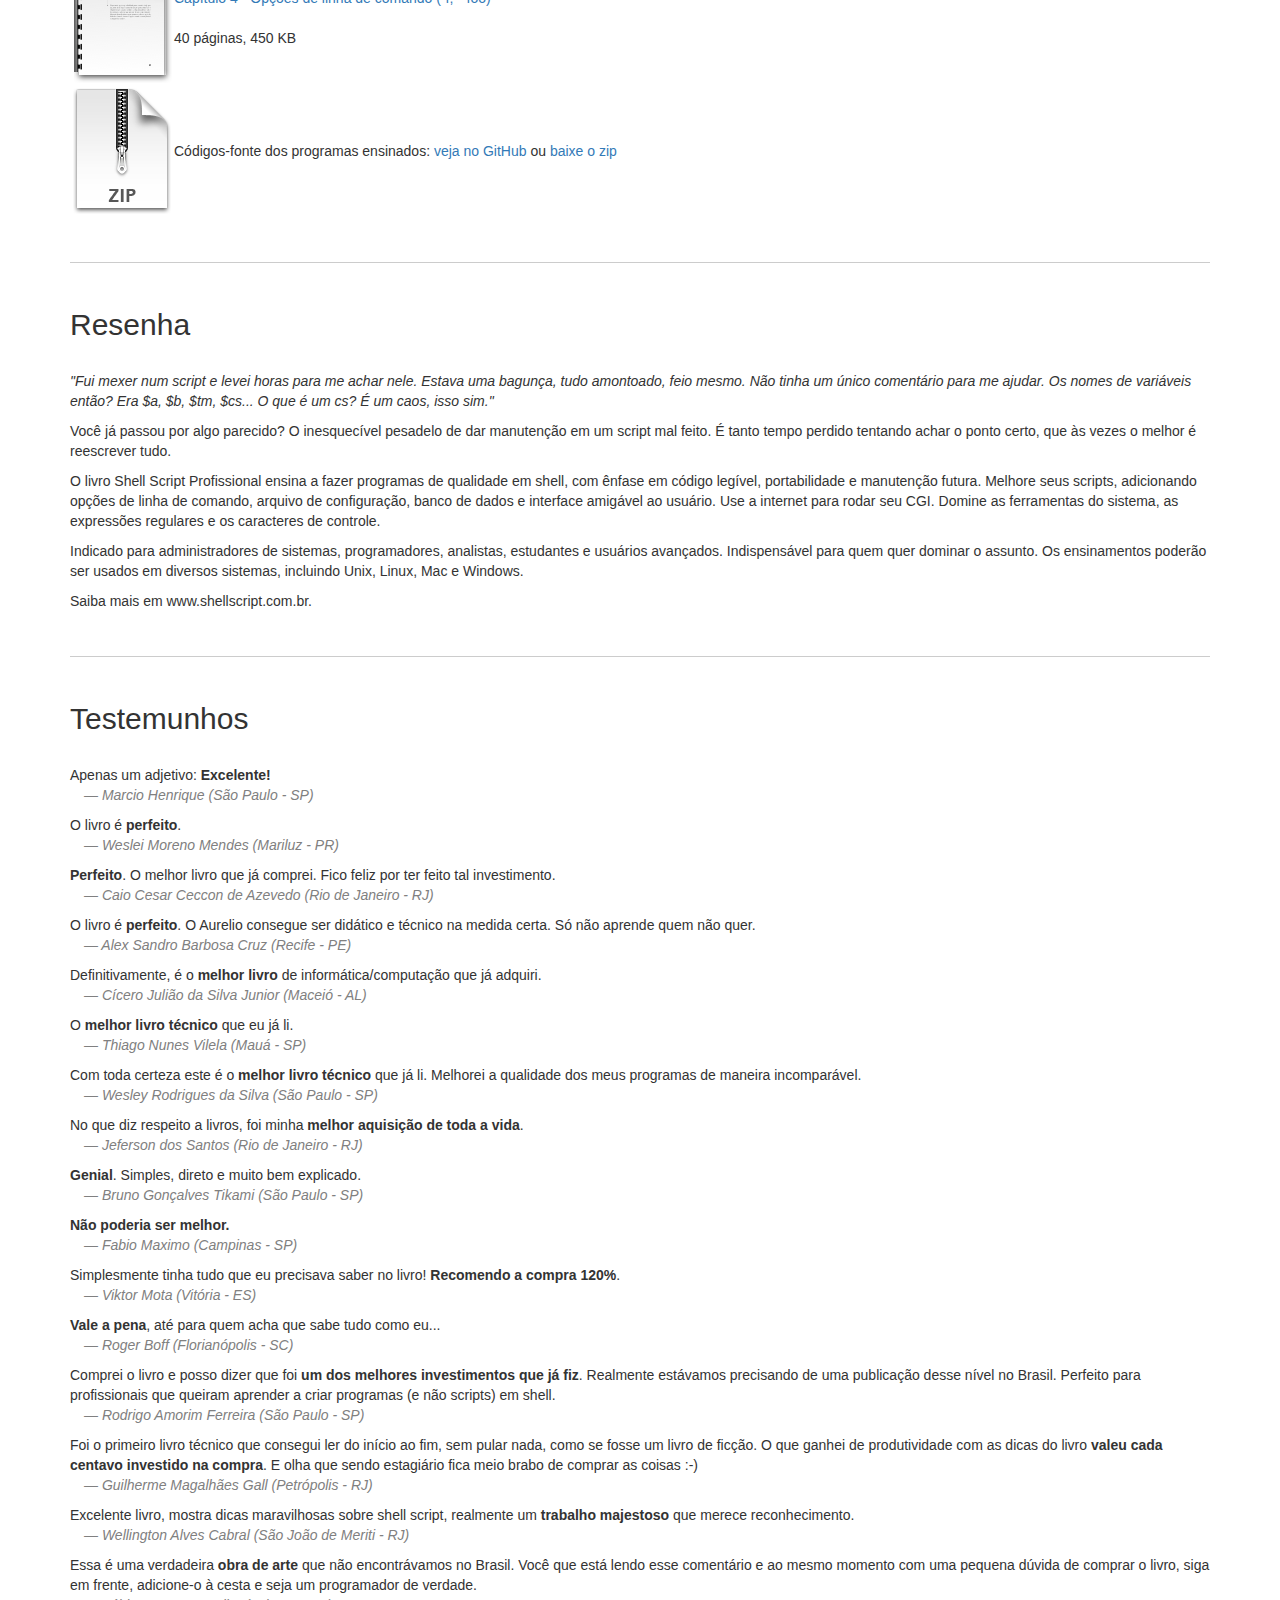
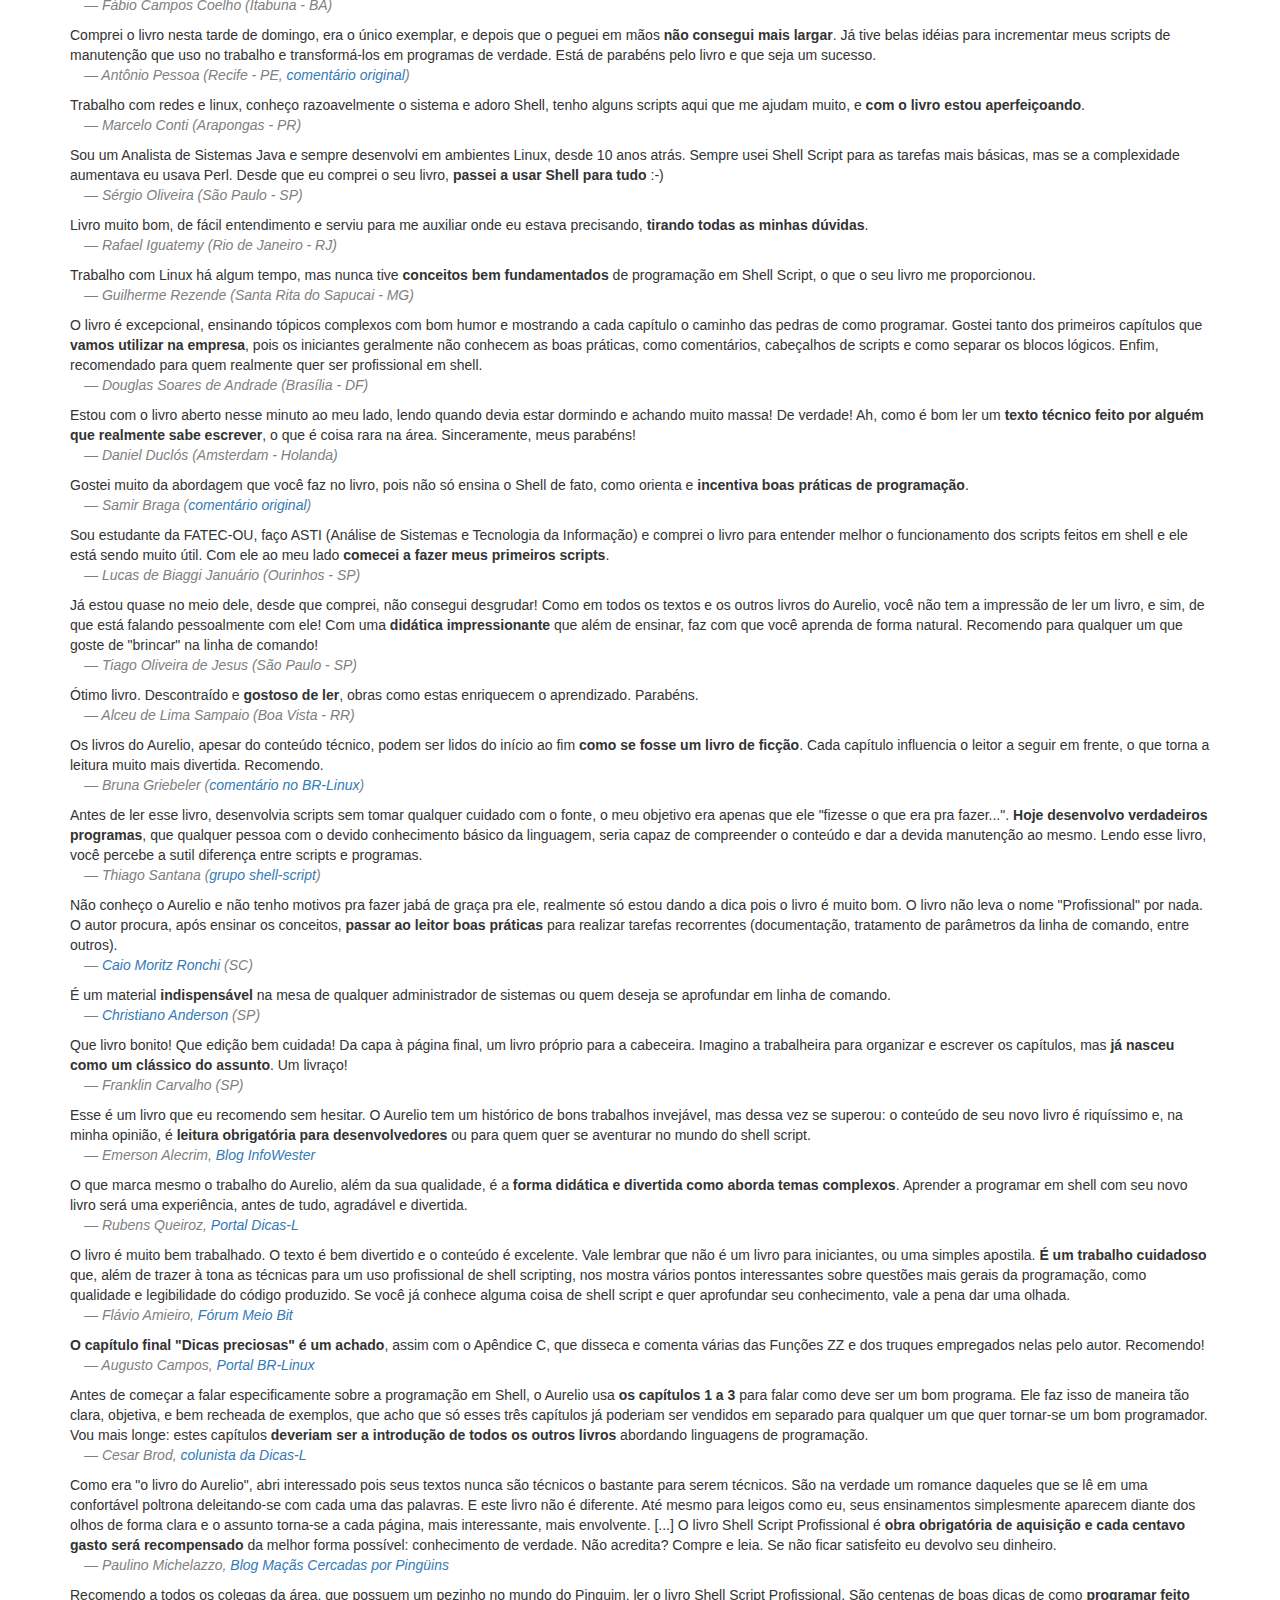
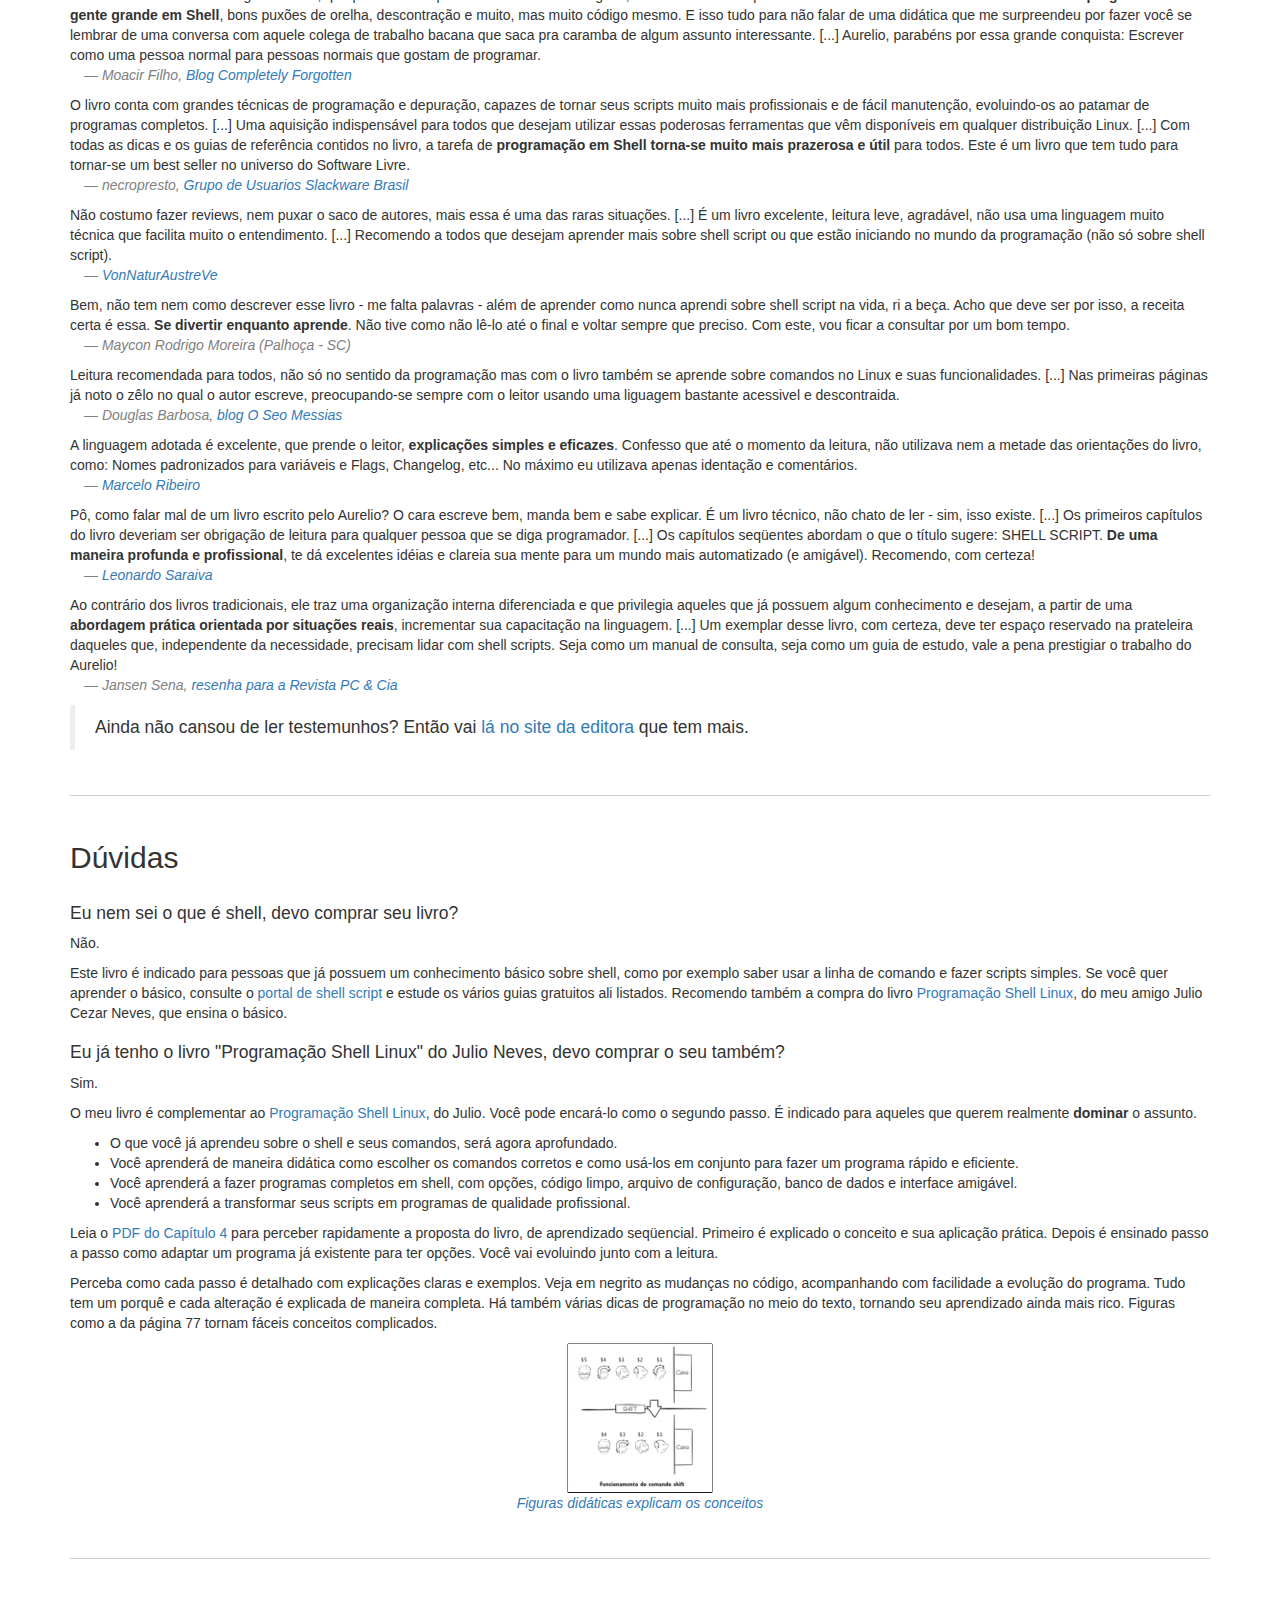
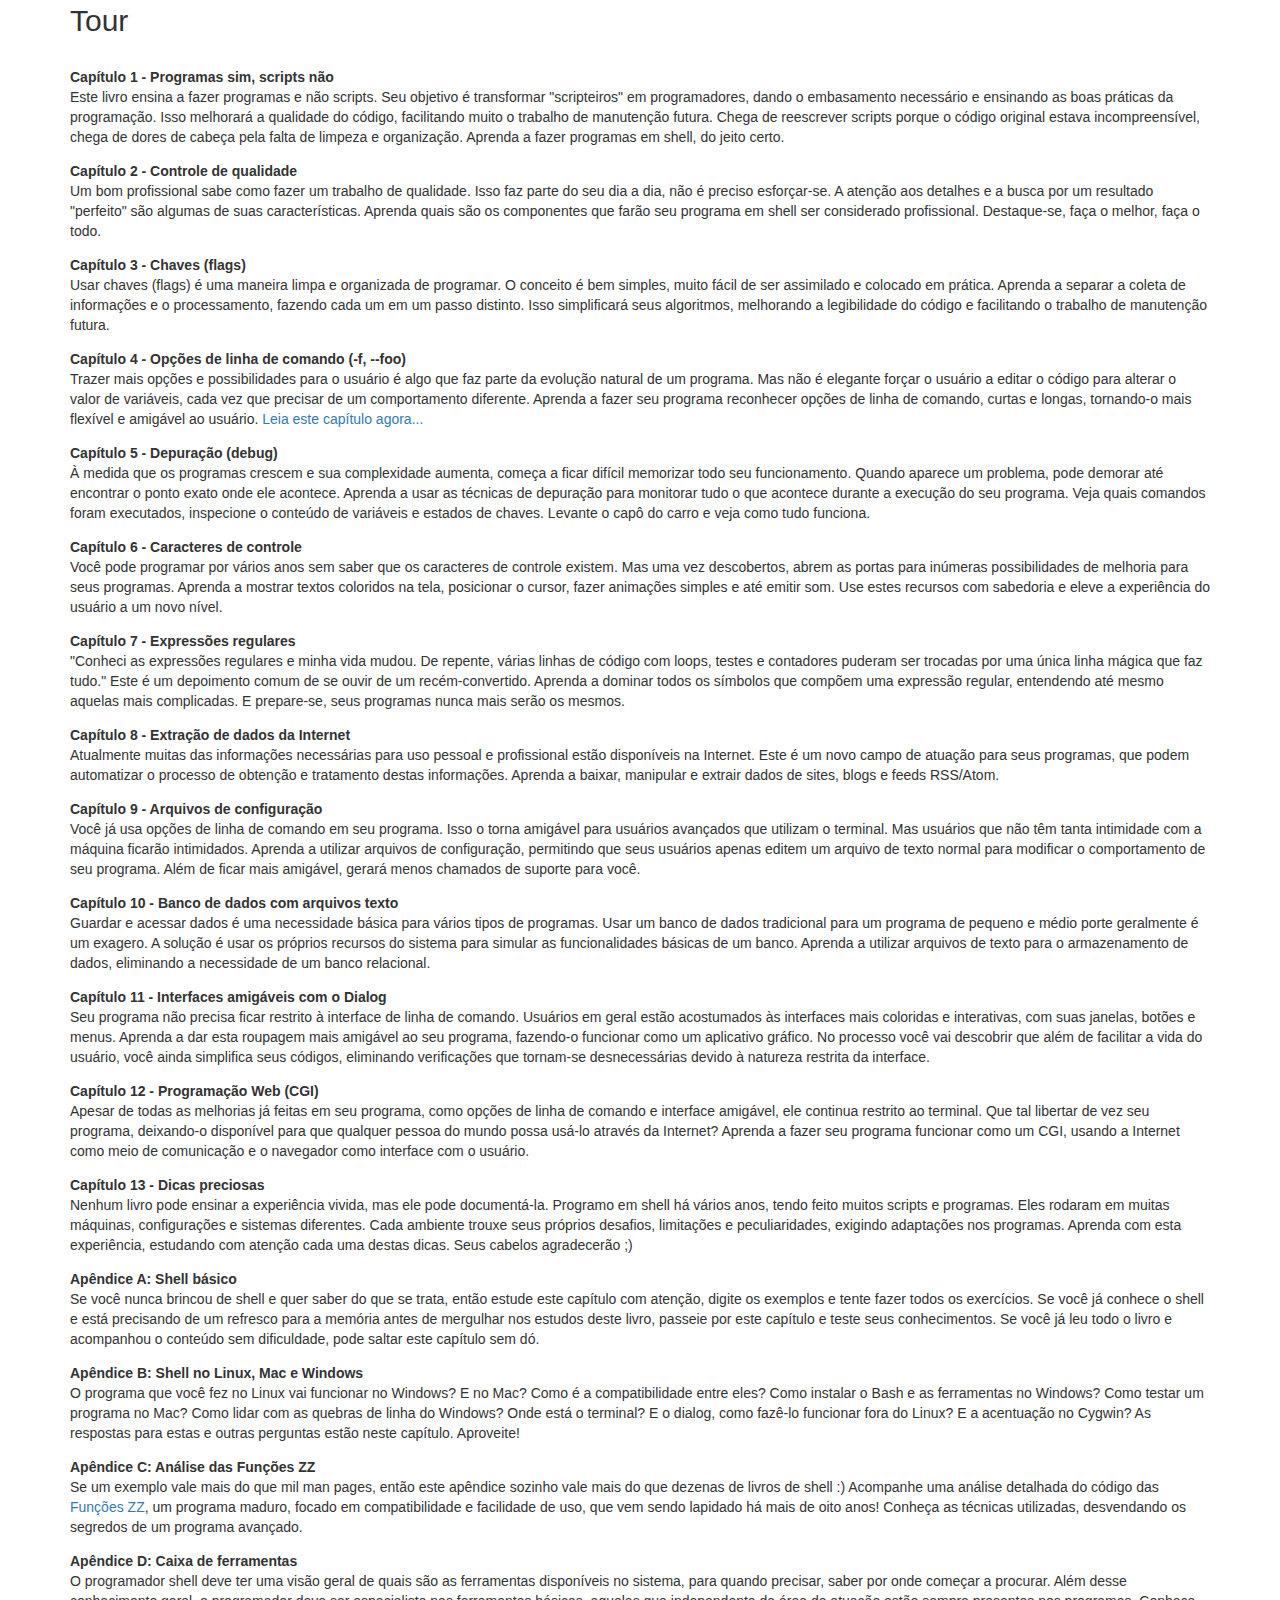
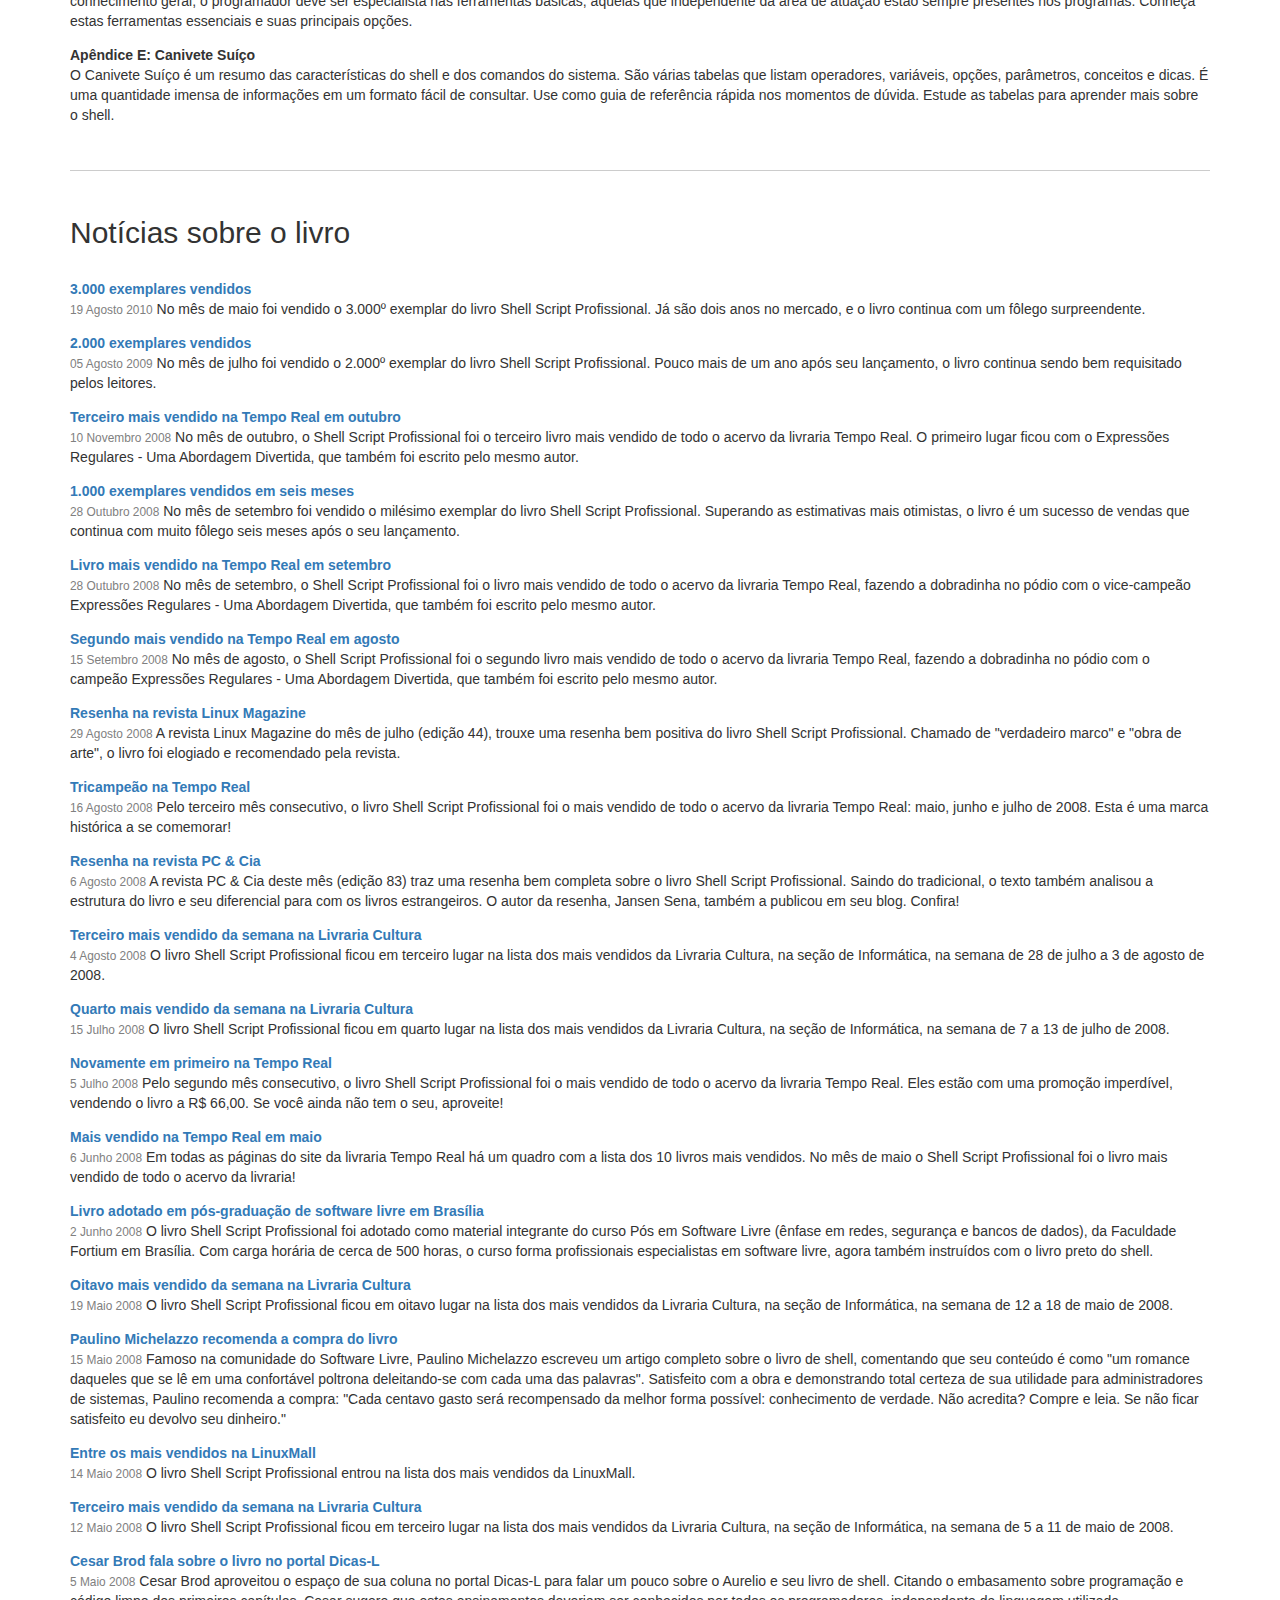
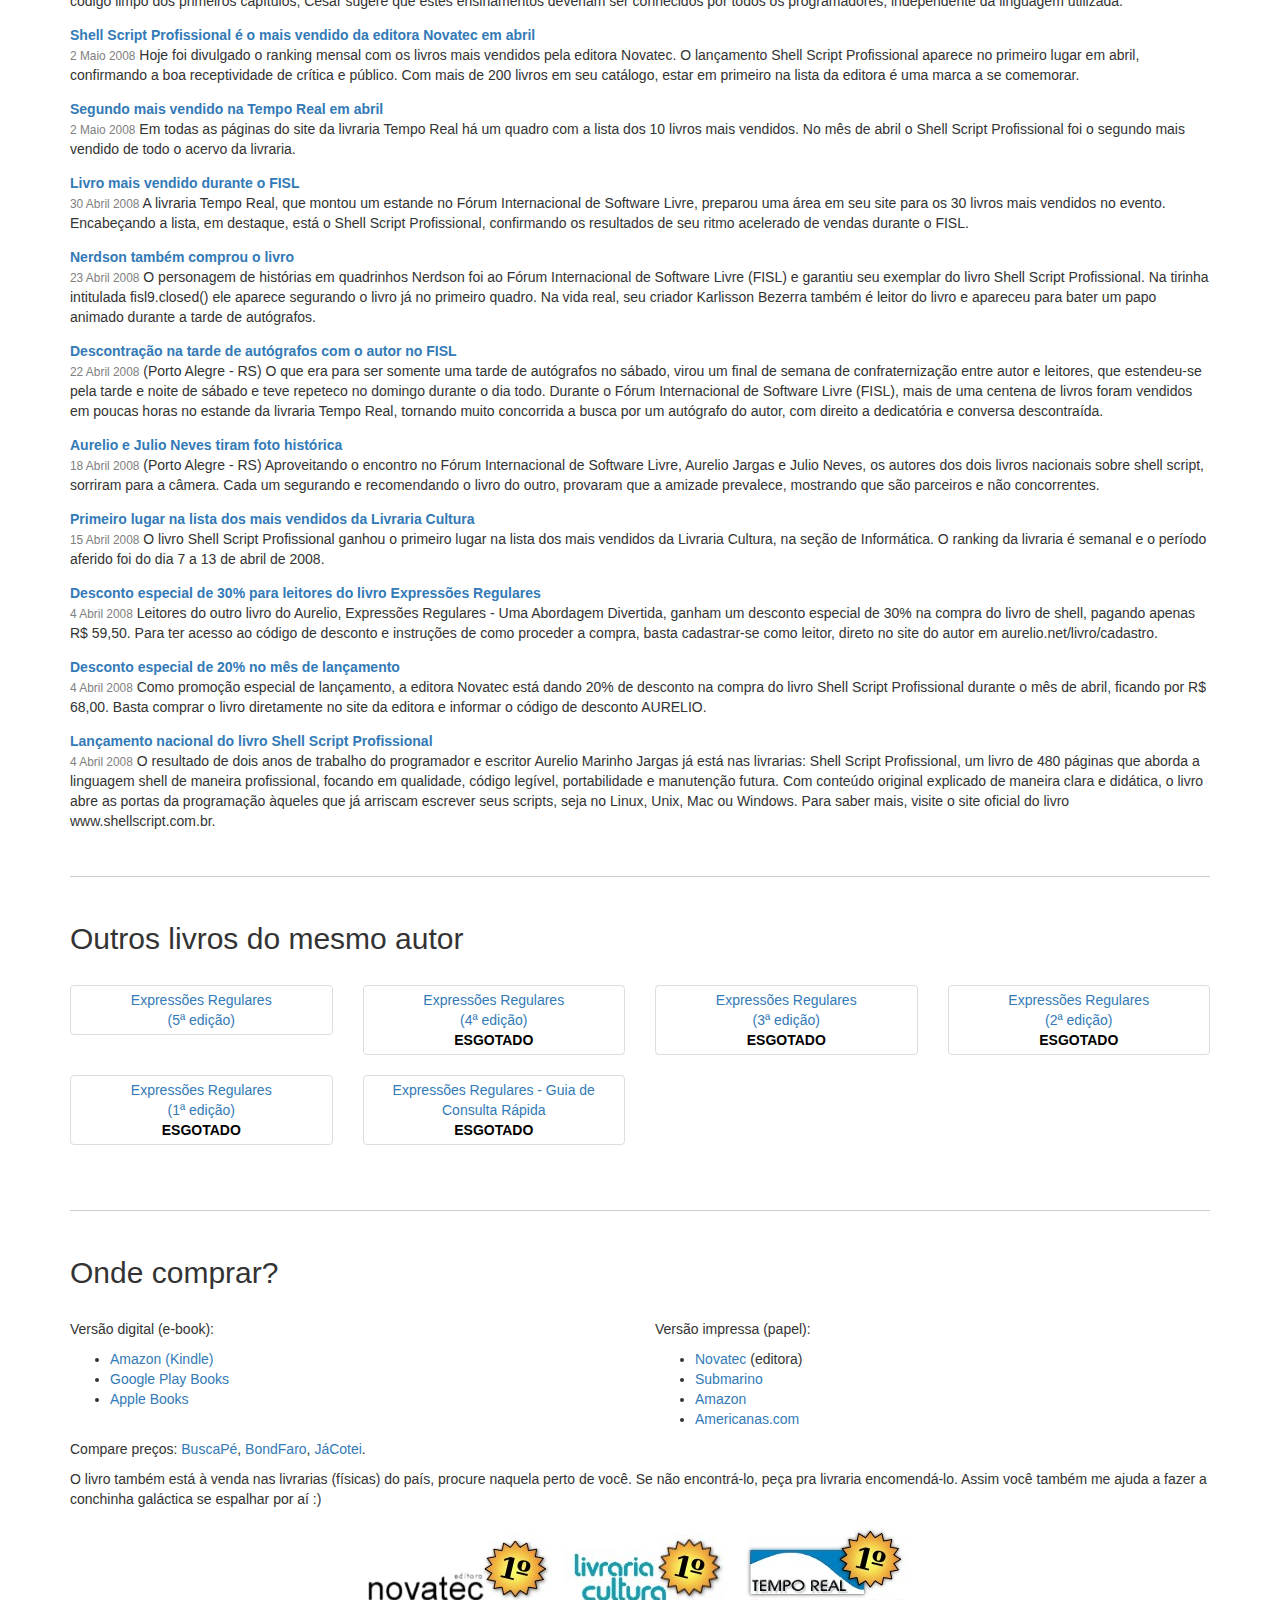
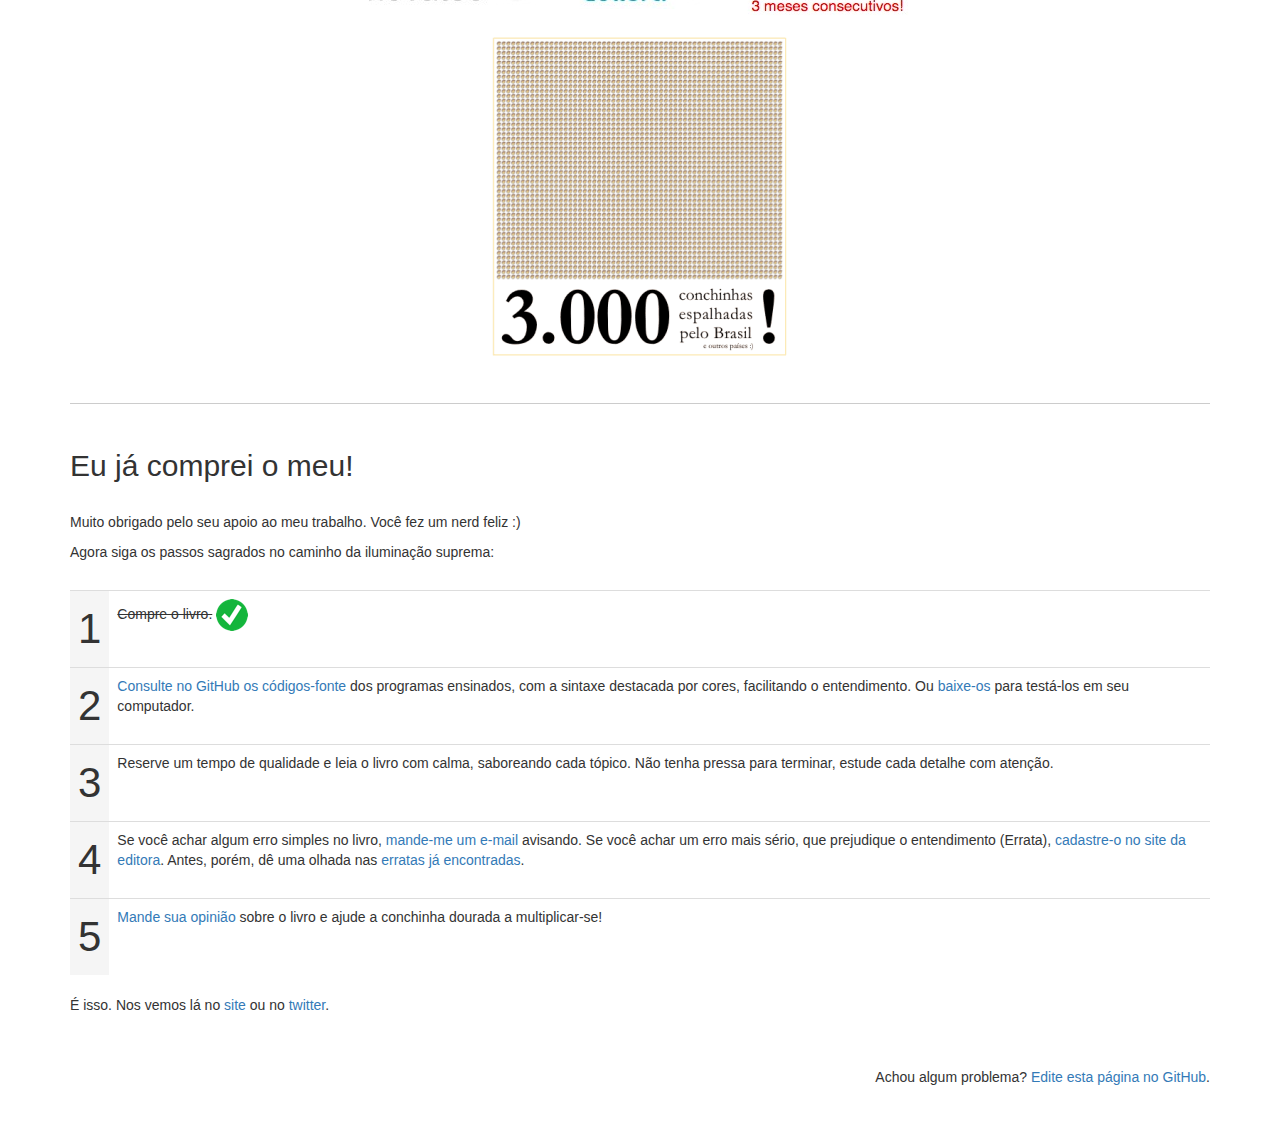
==== commit ee8e2a63: "Remove dead link for Kobo e-book" ====
--- a/index.html
+++ b/index.html
@@ -893,9 +893,6 @@
                     <li>
                         <a href="https://books.apple.com/br/book/shell-script-profissional/id1238754817">Apple Books</a>
                     </li>
-                    <li>
-                        <a href="https://www.kobo.com/br/pt/ebook/shell-script-profissional">Livraria Cultura (Kobo)</a>
-                    </li>
                 </ul>
             </div>
 
